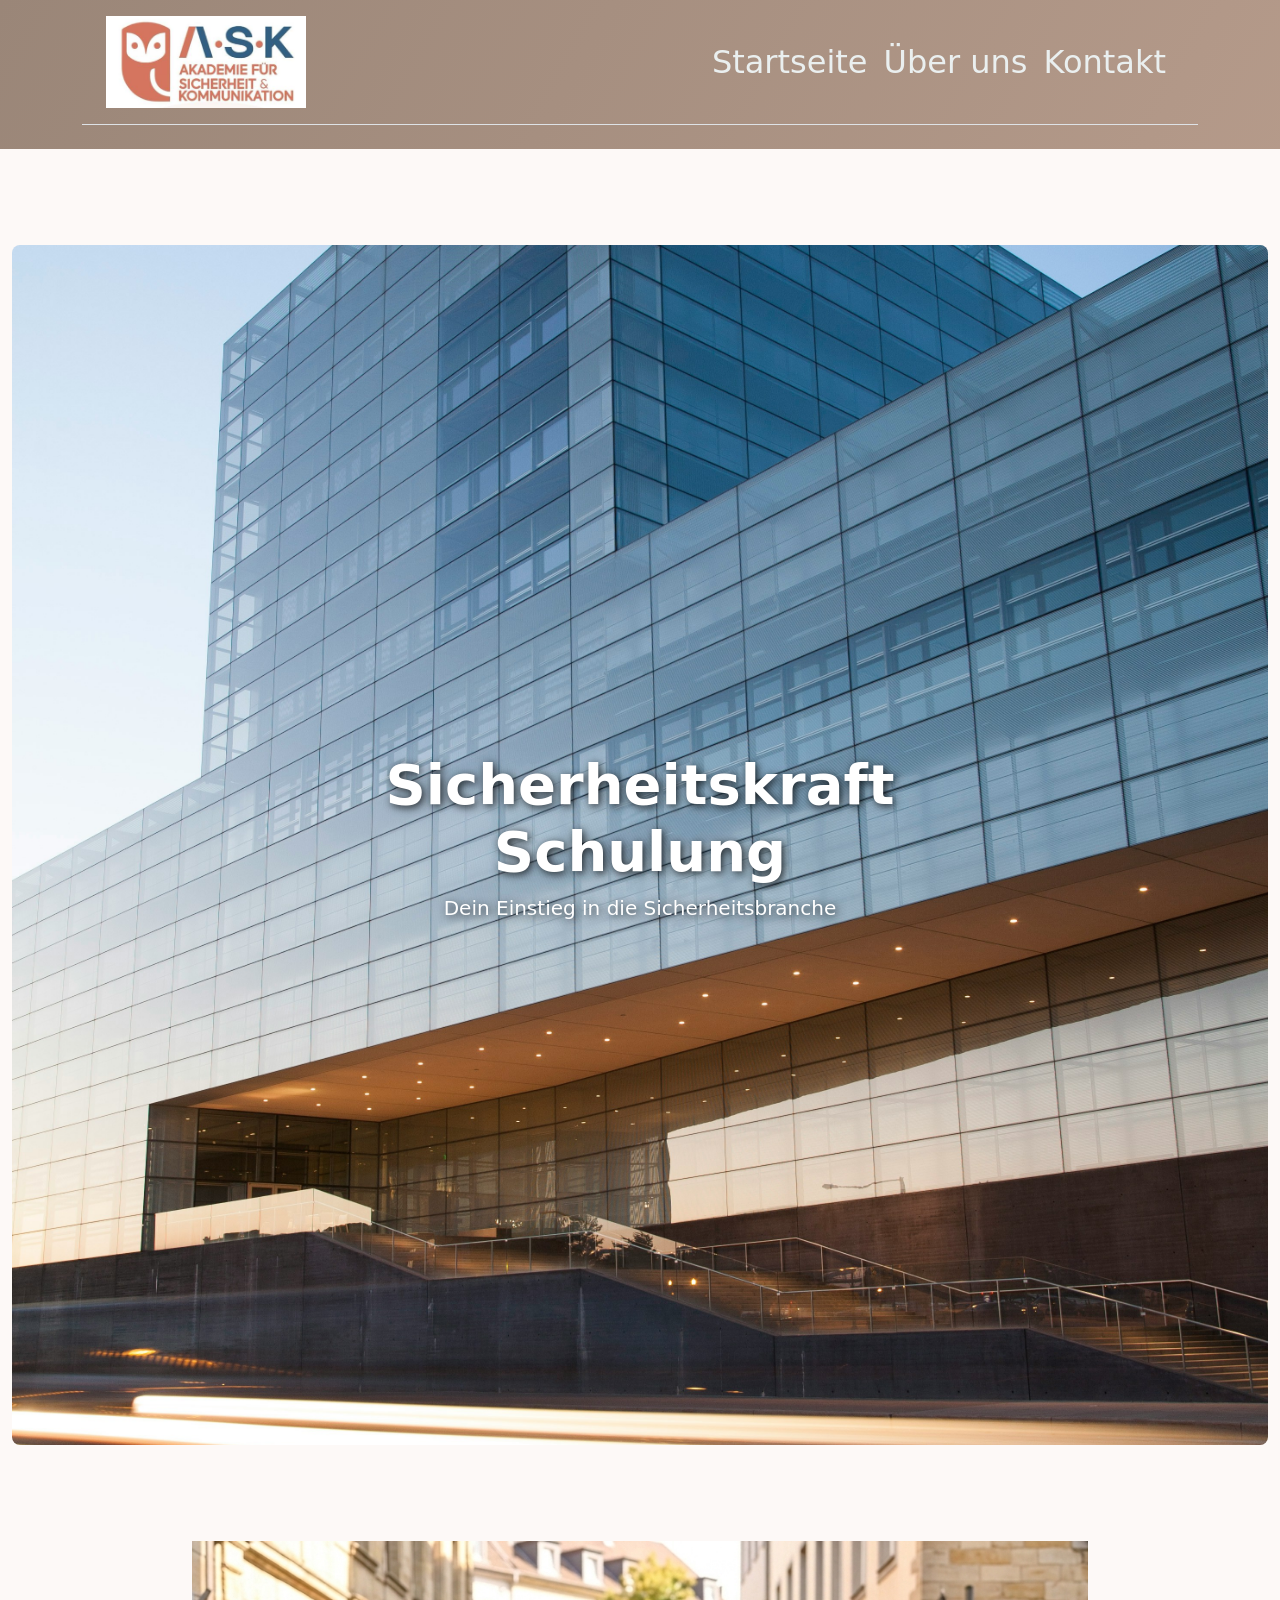
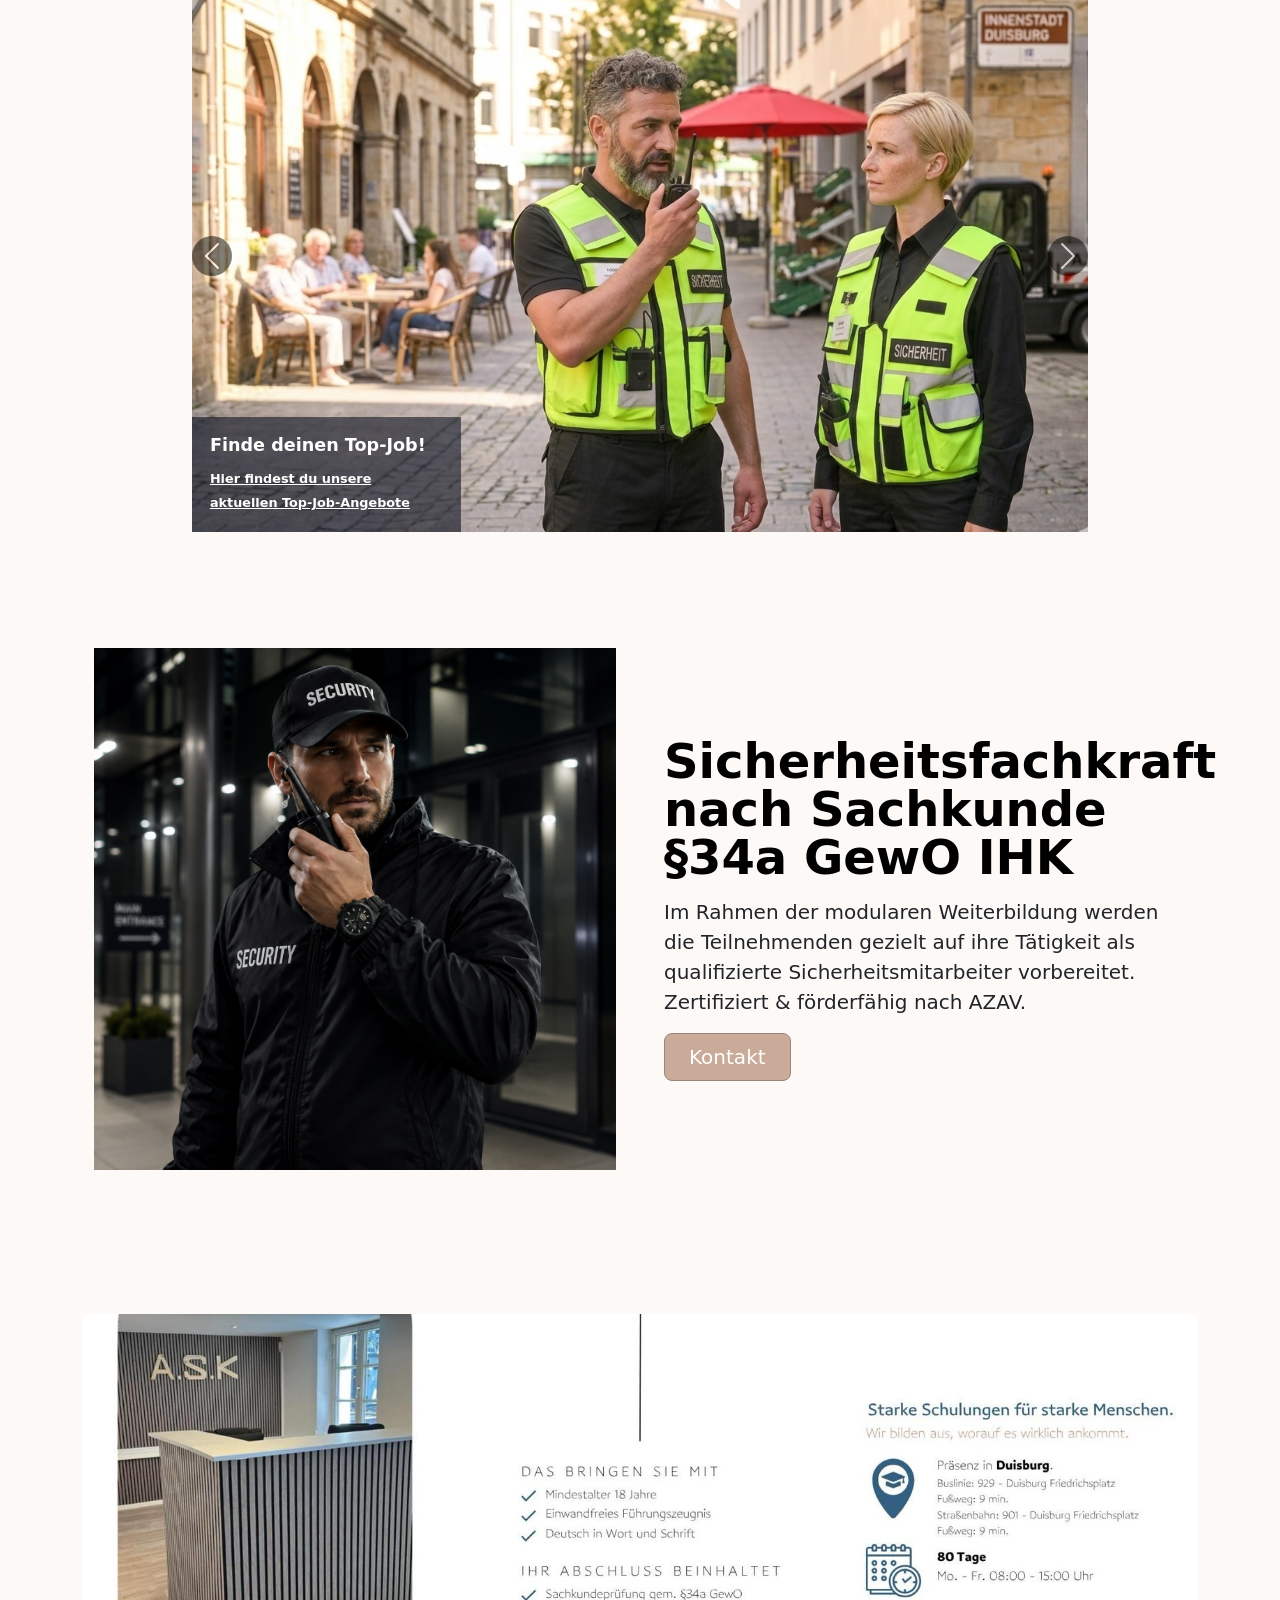
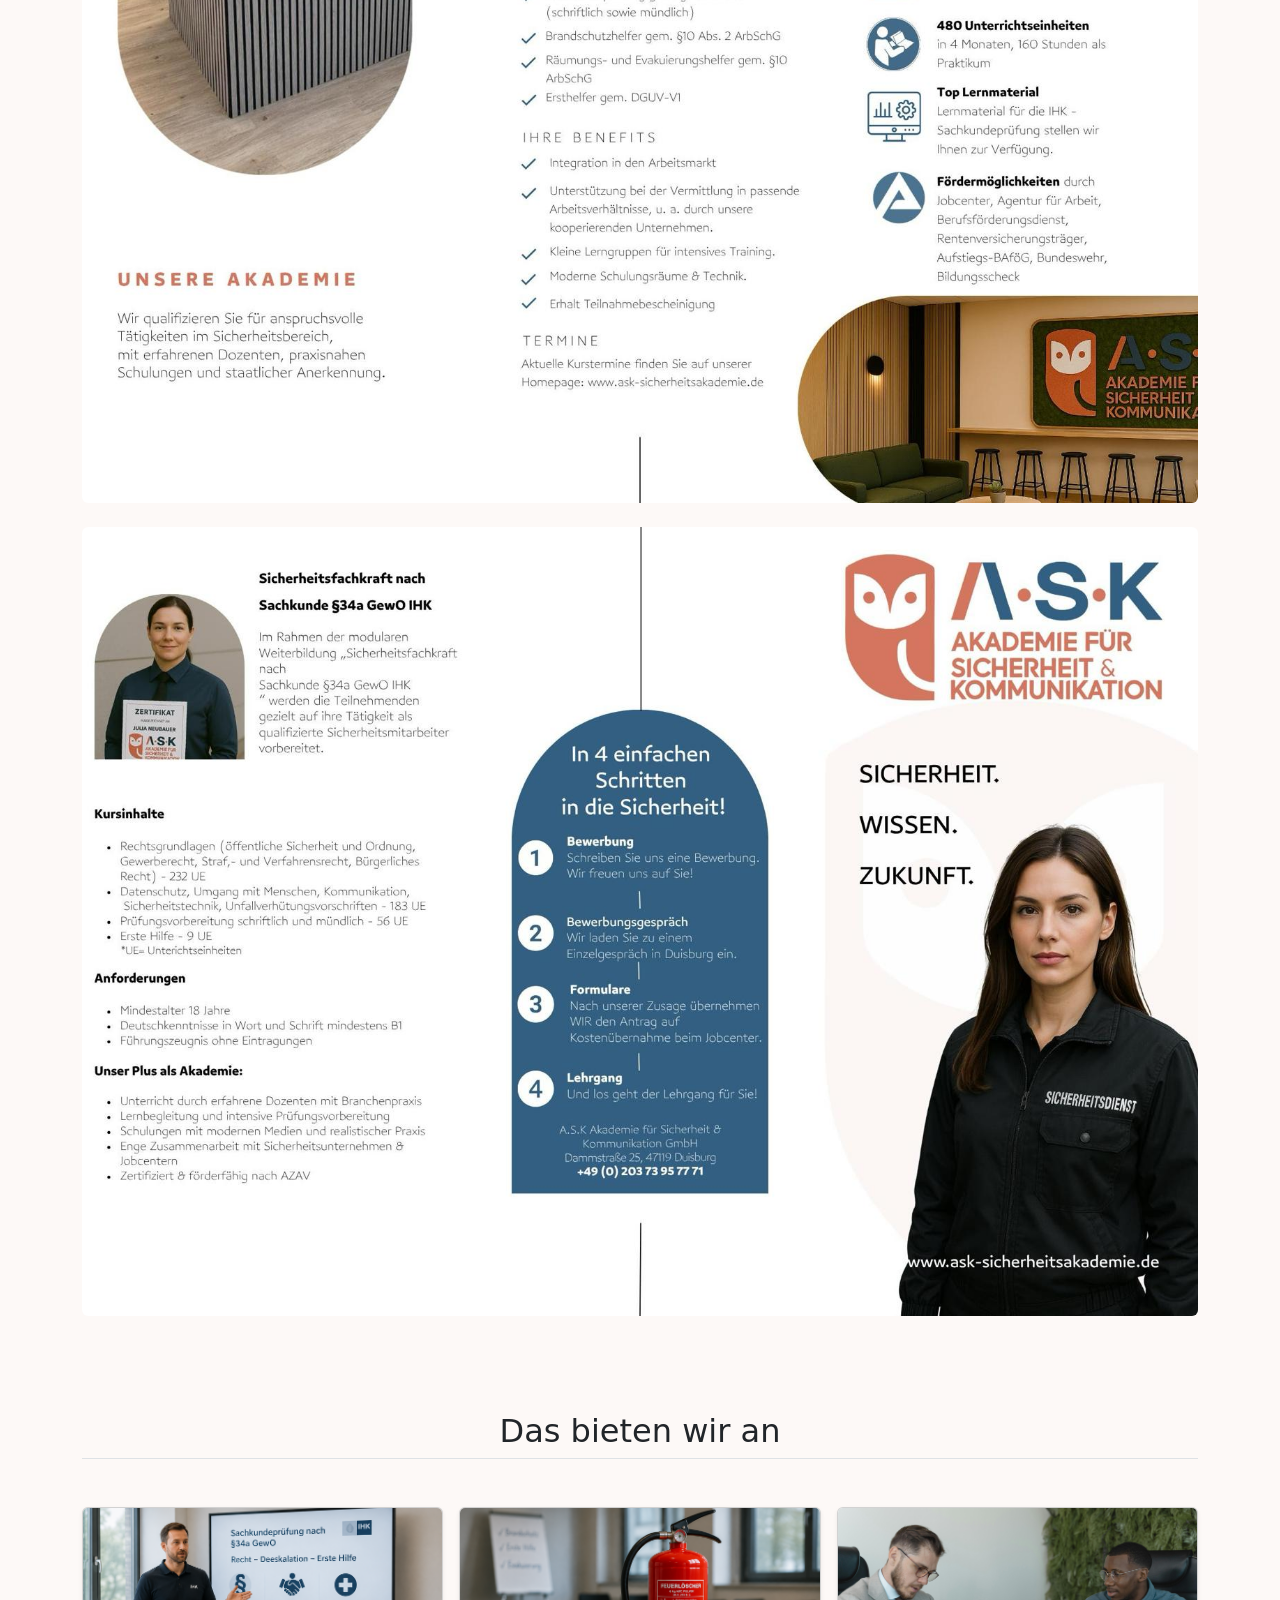
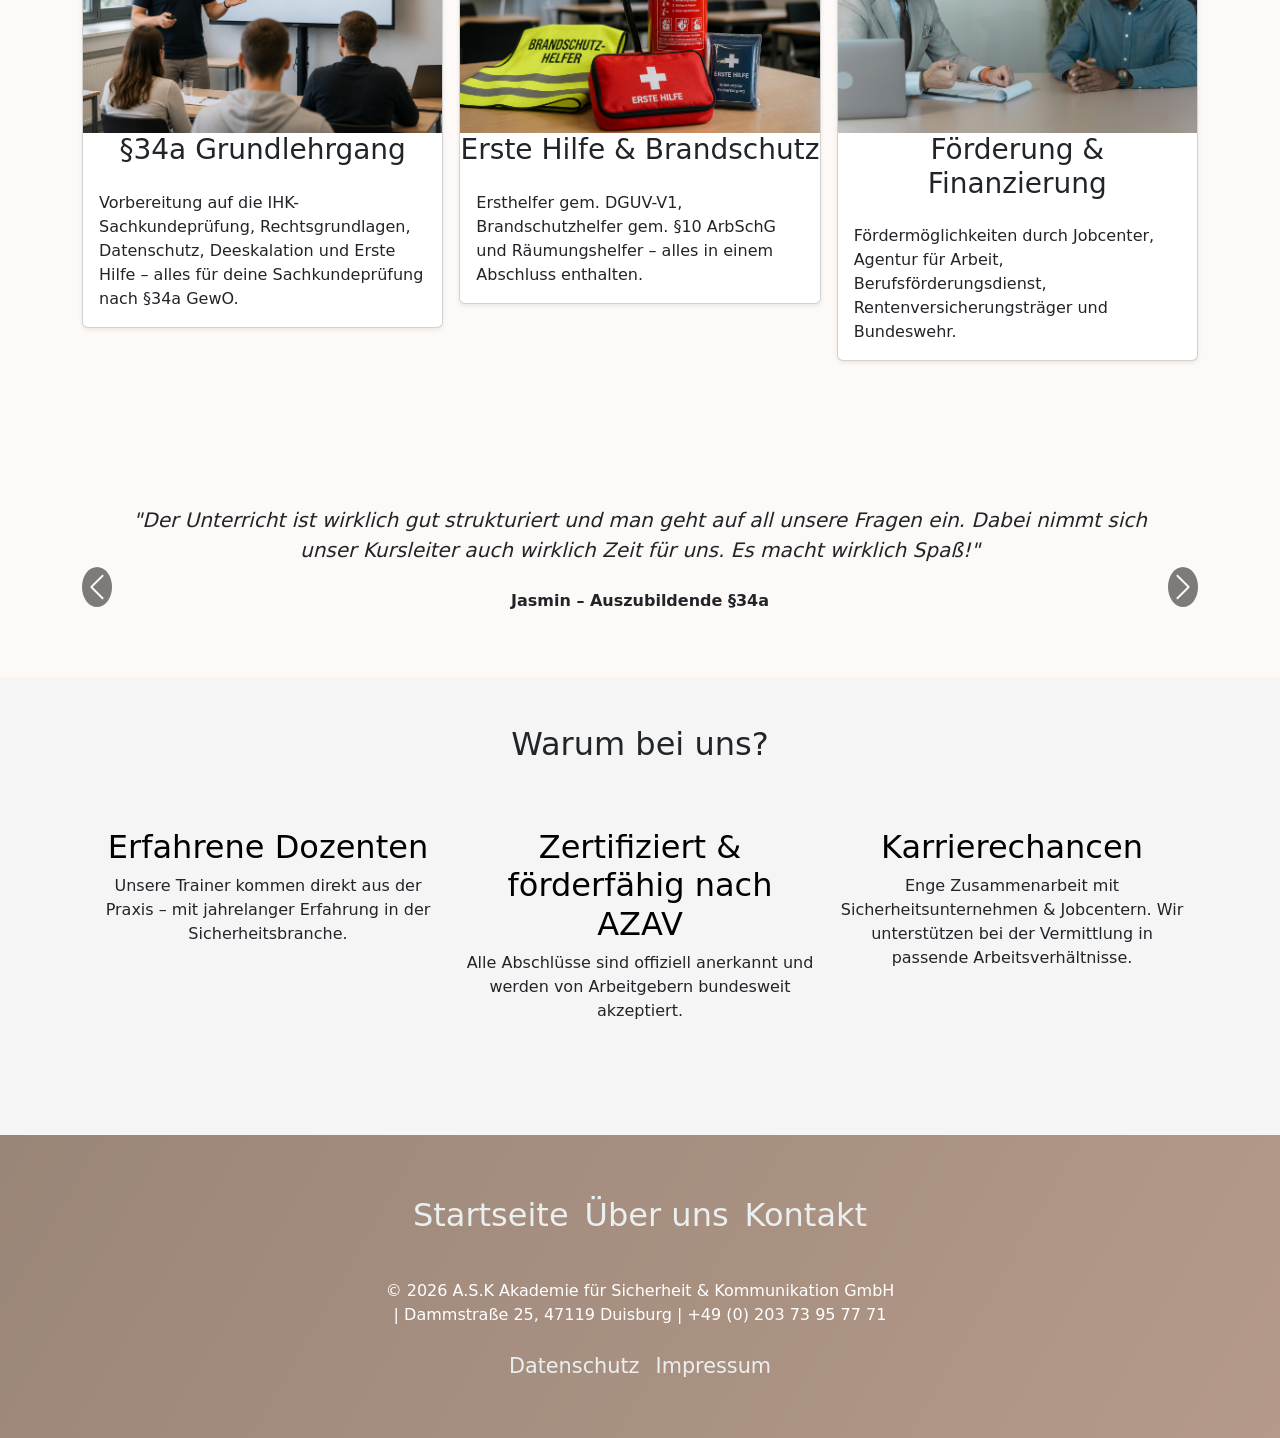
==== index.html @ bb4ccfef "Refactor HTML structure and improve accessibility across multiple pages - Updated header sections to" ====
<!doctype html>
<html lang="de">
  <head>
    <meta charset="UTF-8" />
    <meta name="viewport" content="width=device-width, initial-scale=1.0" />
    <title>Sicherheitskraft Schulung | Startseite</title>

    <!-- Bootstrap CSS -->
    <link
      href="https://cdn.jsdelivr.net/npm/bootstrap@5.3.8/dist/css/bootstrap.min.css"
      rel="stylesheet"
      integrity="sha384-sRIl4kxILFvY47J16cr9ZwB07vP4J8+LH7qKQnuqkuIAvNWLzeN8tE5YBujZqJLB"
      crossorigin="anonymous"
    />

    <!-- Eigenes Stylesheet -->
    <link rel="stylesheet" href="./css/style.css" />
  </head>

  <body class="d-flex flex-column min-vh-100">
    <!-- ============================================================
         HEADER – Navigation
         ============================================================ -->
    <section class="gradient-background">
      <div class="container">
        <header
          class="navbar d-flex align-items-center justify-content-between py-3 px-4 mb-4 border-bottom"
        >
          <!-- Logo -->
          <a
            href="./index.html"
            class="d-inline-flex link-body-emphasis text-decoration-none"
          >
            <img class="logo" src="./assets/images/logo.png" alt="Logo" />
          </a>

          <!-- Hamburger-Menü (mobil) -->
          <button
            class="navbar-toggler d-md-none"
            type="button"
            data-bs-toggle="collapse"
            data-bs-target="#navMenu"
          >
            <span class="navbar-toggler-icon"></span>
          </button>

          <!-- Desktop-Navigation -->
          <ul class="nav d-none d-md-flex" id="navDesktop">
            <li class="nav-item">
              <a href="index.html" class="nav-link px-2">Startseite</a>
            </li>
            <li class="nav-item">
              <a href="./uber-uns.html" class="nav-link px-2">Über uns</a>
            </li>
            <li class="nav-item">
              <a href="./kontakt.html" class="nav-link px-2">Kontakt</a>
            </li>
          </ul>

          <!-- Mobile Navigation (aufklappbar) -->
          <div class="collapse w-100 d-md-none" id="navMenu">
            <ul class="nav flex-column mt-2 text-end">
              <li class="nav-item">
                <a href="index.html" class="nav-link px-2">Startseite</a>
              </li>
              <li class="nav-item">
                <a href="./uber-uns.html" class="nav-link px-2">Über uns</a>
              </li>
              <li class="nav-item">
                <a href="./kontakt.html" class="nav-link px-2">Kontakt</a>
              </li>
            </ul>
          </div>
        </header>
      </div>
    </section>

    <!-- ============================================================
         MAIN – Hauptinhalt
         ============================================================ -->
    <main class="flex-grow-1">
      <!-- Hero-Bild mit Titeltext -->
      <section class="my-5 py-5 first-section">
        <div class="container-fluid">
          <div class="position-relative text-center rounded-3 overflow-hidden">
            <!-- Hintergrundbild -->
            <img
              class="start-img w-100"
              src="./assets/images/tiomothy-swope-zwe--GYIZtc-unsplash.jpg"
              alt=""
            />

            <!-- Überlagerter Text -->
            <div
              class="position-absolute top-50 start-50 translate-middle text-white"
            >
              <h1 class="fw-bold display-4">Sicherheitskraft Schulung</h1>
              <p class="fs-5">Dein Einstieg in die Sicherheitsbranche</p>
            </div>
          </div>
        </div>
      </section>

      <!-- Haupt-Carousel (Angebote) -->
      <section>
        <div
          id="mainCarousel"
          class="carousel slide"
          data-bs-ride="carousel"
          data-bs-interval="9000"
        >
          <div class="carousel-inner">
            <!-- Slide 1 – Top-Job -->
            <div class="carousel-item active">
              <img
                src="./assets/images/Gemini_Generated_Image_162vta162vta162v.png"
                class="d-block w-100"
                alt="Sicherheitskraft"
              />
              <div class="carousel-text-box">
                <h5>Finde deinen Top-Job!</h5>
                <a href="./kontakt.html"
                  >Hier findest du unsere aktuellen Top-Job-Angebote</a
                >
              </div>
            </div>

            <!-- Slide 2 – Kurse -->
            <div class="carousel-item">
              <img
                src="./assets/images/Gemini_Generated_Image_ewdk2lewdk2lewdk.png"
                class="d-block w-100"
                alt="Schulung"
              />
              <div class="carousel-text-box">
                <h5>Erreiche das nächste Level!</h5>
                <a href="./kontakt.html"
                  >Hier findest du unsere aktuellen Kurse &amp;
                  Weiterbildungen</a
                >
              </div>
            </div>

            <!-- Slide 3 – Coaching -->
            <div class="carousel-item">
              <img
                src="./assets/images/pexels-silverkblack-36733333.jpg"
                class="d-block w-100"
                alt="Coaching"
              />
              <div class="carousel-text-box">
                <h5>Verbessere deine Karrierechancen!</h5>
                <a href="./kontakt.html"
                  >Hier findest du unsere aktuellen Coaching-Angebote</a
                >
              </div>
            </div>
          </div>

          <!-- Carousel-Steuerung -->
          <button
            class="carousel-control-prev"
            type="button"
            data-bs-target="#mainCarousel"
            data-bs-slide="prev"
          >
            <span class="carousel-control-prev-icon" aria-hidden="true"></span>
            <span class="visually-hidden">Previous</span>
          </button>
          <button
            class="carousel-control-next"
            type="button"
            data-bs-target="#mainCarousel"
            data-bs-slide="next"
          >
            <span class="carousel-control-next-icon" aria-hidden="true"></span>
            <span class="visually-hidden">Next</span>
          </button>
        </div>
      </section>

      <!-- Intro-Sektion – §34a Sachkunde -->
      <section>
        <div class="container col-xxl-8 px-4 py-5">
          <div class="row flex-lg-row align-items-center g-5 py-5">
            <!-- Bild -->
            <div class="col-10 col-sm-8 col-lg-6">
              <img
                src="./assets/images/ChatGPT Image 9. Mai 2026, 15_43_00.png"
                class="d-block mx-lg-auto img-fluid"
                alt=""
                width="700"
                height="600"
              />
            </div>

            <!-- Text & CTA -->
            <div class="col-lg-6">
              <h1 class="display-5 fw-bold text-body-emphasis lh-1 mb-3">
                Sicherheitsfachkraft nach Sachkunde §34a GewO IHK
              </h1>
              <p class="lead">
                Im Rahmen der modularen Weiterbildung werden die Teilnehmenden
                gezielt auf ihre Tätigkeit als qualifizierte
                Sicherheitsmitarbeiter vorbereitet. Zertifiziert & förderfähig
                nach AZAV.
              </p>
              <div class="d-grid gap-2 d-md-flex justify-content-md-start">
                <a
                  href="./kontakt.html"
                  class="btn btn-primary btn-lg px-4 me-md-2"
                  >Kontakt</a
                >
              </div>
            </div>
          </div>
        </div>
      </section>

      <!-- Bilder-Sektion (klickbar, öffnen als Modal) -->
      <section class="my-5">
        <div class="container">
          <!-- Bild 1 -->
          <img
            src="./assets/images/bild1.JPG"
            class="img-fluid w-100 mb-4 rounded"
            alt="Bild 1"
            data-bs-toggle="modal"
            data-bs-target="#modal1"
            style="cursor: pointer"
          />

          <!-- Bild 2 -->
          <img
            src="./assets/images/bild2.jpg"
            class="img-fluid w-80 rounded"
            alt="Bild 2"
            data-bs-toggle="modal"
            data-bs-target="#modal2"
            style="cursor: pointer"
          />
        </div>
      </section>

      <!-- Modal – Bild 1 (Vollbild) -->
      <div class="modal fade" id="modal1" tabindex="-1">
        <div class="modal-dialog modal-fullscreen">
          <div class="modal-content bg-black">
            <div
              class="modal-body d-flex align-items-center justify-content-center"
              data-bs-dismiss="modal"
              style="cursor: pointer"
            >
              <img
                src="./assets/images/bild1.JPG"
                class="img-fluid"
                style="max-height: 100vh"
                alt="Bild 1"
              />
            </div>
          </div>
        </div>
      </div>

      <!-- Modal – Bild 2 (Vollbild) -->
      <div class="modal fade" id="modal2" tabindex="-1">
        <div class="modal-dialog modal-fullscreen">
          <div class="modal-content bg-black">
            <div
              class="modal-body d-flex align-items-center justify-content-center"
              data-bs-dismiss="modal"
              style="cursor: pointer"
            >
              <img
                src="./assets/images/bild2.jpg"
                class="img-fluid"
                style="max-height: 100vh"
                alt="Bild 2"
              />
            </div>
          </div>
        </div>
      </div>

      <!-- Leistungen (Kurs-Karten) -->
      <section id="leistungen">
        <div class="container my-5 py-5">
          <h2 class="text-center mb-5 pb-2 border-bottom">Das bieten wir an</h2>
          <div class="row row-cols-1 row-cols-sm-2 row-cols-md-3 g-3">
            <!-- Karte 1 – §34a Grundlehrgang -->
            <div class="col">
              <div class="card shadow-sm">
                <img
                  src="./assets/images/ChatGPT Image 7. Mai 2026, 17_08_21.png"
                  class="card-img-top"
                  alt=""
                />
                <h3 class="card-title text-center">§34a Grundlehrgang</h3>
                <div class="card-body">
                  <p class="card-text">
                    Vorbereitung auf die IHK-Sachkundeprüfung, Rechtsgrundlagen,
                    Datenschutz, Deeskalation und Erste Hilfe – alles für deine
                    Sachkundeprüfung nach §34a GewO.
                  </p>
                </div>
              </div>
            </div>

            <!-- Karte 2 – Erste Hilfe & Brandschutz -->
            <div class="col">
              <div class="card shadow-sm">
                <img
                  src="./assets/images/ChatGPT Image 7. Mai 2026, 17_10_03.png"
                  class="card-img-top"
                  alt=""
                />
                <h3 class="card-title text-center">
                  Erste Hilfe & Brandschutz
                </h3>
                <div class="card-body">
                  <p class="card-text">
                    Ersthelfer gem. DGUV-V1, Brandschutzhelfer gem. §10 ArbSchG
                    und Räumungshelfer – alles in einem Abschluss enthalten.
                  </p>
                </div>
              </div>
            </div>

            <!-- Karte 3 – Förderung -->
            <div class="col">
              <div class="card shadow-sm">
                <img
                  src="./assets/images/pexels-tima-miroshnichenko-5439436.jpg"
                  class="card-img-top"
                  alt=""
                />
                <h3 class="card-title text-center">Förderung & Finanzierung</h3>
                <div class="card-body">
                  <p class="card-text">
                    Fördermöglichkeiten durch Jobcenter, Agentur für Arbeit,
                    Berufsförderungsdienst, Rentenversicherungsträger und
                    Bundeswehr.
                  </p>
                </div>
              </div>
            </div>
          </div>
        </div>
      </section>

      <!-- Bewertungen (Testimonial-Carousel) -->
      <section class="py-5">
        <div class="container">
          <div
            id="testimonialCarousel"
            class="carousel slide"
            data-bs-ride="carousel"
            data-bs-interval="6000"
          >
            <div class="carousel-inner text-center px-5">
              <!-- Bewertung 1 -->
              <div class="carousel-item active">
                <p class="fs-5 fst-italic mb-4">
                  "Der Unterricht ist wirklich gut strukturiert und man geht auf
                  all unsere Fragen ein. Dabei nimmt sich unser Kursleiter auch
                  wirklich Zeit für uns. Es macht wirklich Spaß!"
                </p>
                <p class="fw-bold">Jasmin – Auszubildende §34a</p>
              </div>

              <!-- Bewertung 2 -->
              <div class="carousel-item">
                <p class="fs-5 fst-italic mb-4">
                  "Dank der Förderung durch das Jobcenter konnte ich kostenlos
                  teilnehmen. Die Prüfungsvorbereitung war sehr gut – ich habe
                  auf Anhieb bestanden!"
                </p>
                <p class="fw-bold">Ahmed – Absolvent §34a</p>
              </div>

              <!-- Bewertung 3 -->
              <div class="carousel-item">
                <p class="fs-5 fst-italic mb-4">
                  "Sehr professionelle Akademie mit erfahrenen Dozenten. Ich
                  kann die A.S.K jedem empfehlen der in die Sicherheitsbranche
                  einsteigen möchte."
                </p>
                <p class="fw-bold">Maria – Absolventin §34a</p>
              </div>
            </div>

            <!-- Carousel-Steuerung -->
            <button
              class="carousel-control-prev"
              type="button"
              data-bs-target="#testimonialCarousel"
              data-bs-slide="prev"
            >
              <span
                class="carousel-control-prev-icon"
                aria-hidden="true"
              ></span>
              <span class="visually-hidden">Previous</span>
            </button>
            <button
              class="carousel-control-next"
              type="button"
              data-bs-target="#testimonialCarousel"
              data-bs-slide="next"
            >
              <span
                class="carousel-control-next-icon"
                aria-hidden="true"
              ></span>
              <span class="visually-hidden">Next</span>
            </button>
          </div>
        </div>
      </section>

      <!-- Vorteile / Warum bei uns? -->
      <section class="qualifikation" id="qualifikationen">
        <div class="container px-4 py-5 text-center">
          <h2 class="pb-2">Warum bei uns?</h2>
          <div class="row g-4 py-5 row-cols-1 row-cols-lg-3">
            <!-- Vorteil 1 -->
            <div class="col d-flex align-items-start">
              <div>
                <h3 class="fs-2 text-body-emphasis">Erfahrene Dozenten</h3>
                <p>
                  Unsere Trainer kommen direkt aus der Praxis – mit jahrelanger
                  Erfahrung in der Sicherheitsbranche.
                </p>
              </div>
            </div>

            <!-- Vorteil 2 -->
            <div class="col d-flex align-items-start">
              <div>
                <h3 class="fs-2 text-body-emphasis">
                  Zertifiziert & förderfähig nach AZAV
                </h3>
                <p>
                  Alle Abschlüsse sind offiziell anerkannt und werden von
                  Arbeitgebern bundesweit akzeptiert.
                </p>
              </div>
            </div>

            <!-- Vorteil 3 -->
            <div class="col d-flex align-items-start">
              <div>
                <h3 class="fs-2 text-body-emphasis">Karrierechancen</h3>
                <p>
                  Enge Zusammenarbeit mit Sicherheitsunternehmen & Jobcentern.
                  Wir unterstützen bei der Vermittlung in passende
                  Arbeitsverhältnisse.
                </p>
              </div>
            </div>
          </div>
        </div>
      </section>
    </main>

    <!-- ============================================================
         FOOTER
         ============================================================ -->
    <footer class="gradient-background px-4 py-5">
      <div class="container">
        <!-- Footer-Navigation -->
        <ul class="nav justify-content-center pb-3 mb-3">
          <li class="nav-item">
            <a href="index.html" class="nav-link px-2">Startseite</a>
          </li>
          <li class="nav-item">
            <a href="uber-uns.html" class="nav-link px-2">Über uns</a>
          </li>
          <li class="nav-item">
            <a href="kontakt.html" class="nav-link px-2">Kontakt</a>
          </li>
        </ul>

        <!-- Adresse & Kontakt -->
        <p class="text-center text-white">
          © 2026 A.S.K Akademie für Sicherheit & Kommunikation GmbH <br />|
          Dammstraße 25, 47119 Duisburg | +49 (0) 203 73 95 77 71 <br />
        </p>

        <!-- Rechtliches -->
        <ul class="nav justify-content-center mt-2 footer-legal">
          <li class="nav-item">
            <a href="./datenschutz.html" class="nav-link px-2">Datenschutz</a>
          </li>
          <li class="nav-item">
            <a href="./impressum.html" class="nav-link px-2">Impressum</a>
          </li>
        </ul>
      </div>
    </footer>

    <!-- Bootstrap JS -->
    <script
      src="https://cdn.jsdelivr.net/npm/bootstrap@5.3.8/dist/js/bootstrap.bundle.min.js"
      integrity="sha384-FKyoEForCGlyvwx9Hj09JcYn3nv7wiPVlz7YYwJrWVcXK/BmnVDxM+D2scQbITxI"
      crossorigin="anonymous"
    ></script>
  </body>
</html>
---- css/style.css ----
/* ============================================================
   STYLE.CSS – ASK Sicherheitsdienst
   Hauptstylesheet für alle Seiten
   ============================================================ */

/* ── CSS-Variablen ── */
:root {
  --ask-dark: #6b4c35;
  --ask-dark-mid: #3d2b1f; /* Etwas heller – Zwischenbereiche */
  --ask-accent: #c8963c; /* Gold – Buttons, Akzente, Linien */
  --ask-light: #fdf9f7; /* Cremeweiß – Hintergründe */
  --ask-mid: #caaa98; /* Helles Braun – Hero rechte Seite */
  --ask-text-light: #e8d5c8; /* Helles Beige – Text auf dunklem Hintergrund */
}

/* ============================================================
   GLOBAL – Basis-Styles für alle Seiten
   ============================================================ */

body {
  background-color: #fdf9f7;
}

h3 {
  color: azure;
}

hr {
  width: 60px;
  border: 2px solid #e8d5c8;
}

img {
  height: auto;
  max-width: 100%;
}

.logo {
  width: 100%;
  max-width: 200px;
  height: auto;
}

/* ── Gradient-Hintergrund (z.B. Footer/Banner) ── */
.gradient-background {
  background: linear-gradient(300deg, #caaa98, #9a8678);
  background-size: 180% 180%;
  animation: gradient-animation 18s ease infinite;
}

@keyframes gradient-animation {
  0% {
    background-position: 0% 50%;
  }
  50% {
    background-position: 100% 50%;
  }
  100% {
    background-position: 0% 50%;
  }
}

/* ── Navigation ── */
.nav-link {
  color: #eaefef;
  font-size: 2rem;
}

/* ── Buttons ── */
.btn-primary {
  background-color: #caaa98;
  border-color: #9a8678;
}

.btn-ask {
  background-color: #caaa98;
  color: #3d2b1f;
  font-weight: 700;
  padding: 12px 32px;
  border-radius: 4px;
  text-decoration: none;
  font-size: 0.95rem;
  display: inline-block;
  transition: background-color 0.2s;
}

.btn-ask:hover {
  background-color: #e8d5c8;
  color: #3d2b1f;
}

/* ── Footer ── */
.footer-legal a {
  font-size: 1.3rem;
}

/* ── Login ── */
.login-container {
  min-height: 100vh;
}

.login-card {
  width: 100%;
  max-width: 400px;
}

/* ============================================================
   STARTSEITE (index.html)
   ============================================================ */

.start-img {
  height: auto;
  max-height: 1200px;
  width: 100%;
  object-fit: cover;
}

.position-absolute h1,
.position-absolute p {
  text-shadow: 2px 2px 8px rgba(0, 0, 0, 0.8);
}

.qualifikation {
  background-color: #f5f5f5;
}

.img-leistung {
  width: 100%;
  height: 50vh;
  object-fit: cover;
}

.card-img-top {
  height: 225px;
  object-fit: cover;
}

/* ── Haupt-Carousel ── */
#mainCarousel {
  width: 70%;
  margin: 20px auto;
  position: relative;
}

.carousel-item img {
  width: 100%;
  height: auto;
  max-height: 650px;
  object-fit: contain;
}

.carousel-text-box {
  position: absolute;
  bottom: 0;
  left: 0;
  width: 30%;
  background-color: rgba(15, 20, 35, 0.6);
  color: white;
  padding: clamp(8px, 2%, 24px);
  z-index: 10;
}

.carousel-text-box h5 {
  font-size: clamp(0.7rem, 1.5vw, 1.1rem);
  margin-bottom: 10px;
  font-weight: 700;
}

.carousel-text-box p {
  font-size: clamp(0.6rem, 1vw, 0.9rem);
  margin-bottom: 12px;
  line-height: 1.6;
}

.carousel-text-box a {
  font-size: clamp(0.6rem, 1vw, 0.9rem);
  color: white;
  font-weight: 600;
  text-decoration: underline;
}

.carousel-control-prev,
.carousel-control-next {
  background-color: rgba(0, 0, 0, 1);
  border-radius: 50%;
  width: 40px;
  height: 40px;
  top: 50%;
  z-index: 30;
}

.carousel-control-prev-icon,
.carousel-control-next-icon {
  filter: invert(0);
}

/* ── Testimonial-Carousel ── */
#testimonialCarousel .carousel-control-prev,
#testimonialCarousel .carousel-control-next {
  width: 30px;
  filter: invert(0);
}

/* ── Responsive Startseite (max 768px) ── */
@media (max-width: 768px) {
  #mainCarousel {
    width: 100%;
    margin: 0;
  }

  .carousel-item img {
    width: 100%;
    height: 250px;
    object-fit: cover;
    display: block;
  }

  .carousel-text-box {
    position: relative;
    width: 100%;
    padding: 10px 12px;
    background-color: rgba(0, 0, 0, 0.2);
    color: white;
  }

  .carousel-text-box h5 {
    font-size: 0.85rem;
    margin-bottom: 4px;
  }

  .carousel-text-box a {
    font-size: 0.75rem;
  }
}

/* ============================================================
   ÜBER UNS (uber-uns.html)
   ============================================================ */

/* ── Hero ── */
.hero {
  background-color: var(--ask-dark);
  color: white;
  padding: 80px 0 60px;
  position: relative;
  overflow: hidden;
}

.hero-img {
  width: 100%;
  height: auto;
  object-fit: contain;
  border-radius: 8px;
}

.hero-label {
  font-size: 0.75rem;
  letter-spacing: 4px;
  text-transform: uppercase;
  color: var(--ask-accent);
  margin-bottom: 16px;
}

.hero h1 {
  font-size: clamp(1.8rem, 4vw, 3rem);
  font-weight: 700;
  line-height: 1.2;
  margin-bottom: 20px;
}

.hero p {
  font-size: 1.2rem;
  color: #aab0c0;
  max-width: 520px;
  line-height: 1.8;
}

/* ── Abschnitts-Elemente ── */
.section-label {
  font-size: 2rem;
  letter-spacing: 3px;
  text-transform: uppercase;
  color: var(--ask-accent);
  margin-bottom: 12px;
}

.accent-line {
  width: 50px;
  height: 3px;
  background-color: var(--ask-accent);
  margin-bottom: 24px;
}

/* ── Wir-Sektion ── */
.section-wir {
  padding: 80px 0;
}

.section-wir h2 {
  font-size: clamp(1.5rem, 3vw, 2.2rem);
  font-weight: 700;
  margin-bottom: 20px;
}

.section-wir p {
  color: #555;
  line-height: 1.9;
  font-size: 1rem;
}

.versprechen-box {
  background: var(--ask-light);
  border-radius: 8px;
  padding: 32px;
}

.versprechen-box li {
  padding: 10px 0;
  border-bottom: 1px solid #e0ddd8;
  font-size: 0.95rem;
  color: #333;
  list-style: none;
}

.versprechen-box li:last-child {
  border-bottom: none;
}

/* ── Zahlen-Sektion ── */
.section-zahlen {
  background-color: var(--ask-dark);
  color: white;
  padding: 70px 0;
}

.zahl-box {
  text-align: center;
  padding: 20px;
  border-right: 1px solid rgba(255, 255, 255, 0.1);
}

.zahl-box:last-child {
  border-right: none;
}

.zahl-box .zahl {
  font-size: 3rem;
  font-weight: 800;
  color: var(--ask-accent);
  line-height: 1;
  margin-bottom: 8px;
}

.zahl-box p {
  font-size: 0.9rem;
  color: var(--ask-text-light);
  margin: 0;
}

/* ── Stärken-Sektion ── */
.section-staerken {
  background-color: var(--ask-light);
  padding: 80px 0;
}

.staerken-card {
  cursor: default;
  background: #fff;
  border-radius: 8px;
  padding: 32px 24px;
  height: 100%;
  border-top: 3px solid var(--ask-accent);
  transition:
    transform 0.2s ease,
    box-shadow 0.2s ease;
}

.staerken-card:hover {
  transform: translateY(-4px);
  box-shadow: 0 12px 32px rgba(0, 0, 0, 0.08);
}

.staerken-card .icon {
  user-select: none;
  font-size: 2rem;
  margin-bottom: 16px;
}

.staerken-card h5 {
  user-select: none;
  font-size: 1rem;
  font-weight: 700;
  margin-bottom: 10px;
}

.staerken-card p {
  user-select: none;
  font-size: 0.9rem;
  color: #666;
  line-height: 1.7;
  margin: 0;
}

/* ── Schritte-Sektion ── */
.section-schritte {
  padding: 80px 0;
}

.schritt {
  display: flex;
  align-items: flex-start;
  gap: 20px;
  margin-bottom: 32px;
}

.schritt-nr {
  width: 44px;
  height: 44px;
  border-radius: 50%;
  background-color: var(--ask-dark);
  color: white;
  font-weight: 700;
  font-size: 1rem;
  display: flex;
  align-items: center;
  justify-content: center;
  flex-shrink: 0;
}

.schritt h6 {
  font-weight: 700;
  margin-bottom: 4px;
}

.schritt p {
  font-size: 0.9rem;
  color: #666;
  margin: 0;
}

.abschluss-box {
  background: var(--ask-light);
  border-radius: 8px;
  padding: 40px;
}

.abschluss-box li {
  padding: 8px 0;
  border-bottom: 1px solid #e0ddd8;
  font-size: 0.9rem;
  color: #444;
  list-style: none;
}

.abschluss-box li:last-child {
  border-bottom: none;
}

/* ── Förderung-Sektion ── */
.section-foerderung {
  background-color: var(--ask-light);
  padding: 80px 0;
}

.foerder-badge {
  display: inline-block;
  background-color: #fff;
  color: var(--ask-dark);
  font-size: 0.85rem;
  font-weight: 500;
  padding: 8px 16px;
  border-radius: 4px;
  margin: 6px 4px;
}

/* ── Standort-Sektion ── */
.section-standort {
  padding: 60px 0;
  background-color: #f0f0f0;
}

.standort-card {
  background: #fff;
  border-radius: 8px;
  padding: 48px;
  height: 100%;
  border-top: 3px solid var(--ask-accent);
}

.standort-card h5 {
  font-weight: 700;
  margin-bottom: 16px;
  font-size: 2rem;
}

.standort-card p,
.standort-card li {
  font-size: 1.2rem;
  color: #555;
  line-height: 1.8;
}

/* ── CTA-Sektion ── */
.section-cta {
  background-color: var(--ask-dark);
  color: #ffffff;
  padding: 60px 0;
  text-align: center;
}

.section-cta h2 {
  font-size: clamp(1.4rem, 3vw, 2rem);
  font-weight: 700;
  margin-bottom: 16px;
  color: white;
}

.section-cta p {
  font-size: 1rem;
  opacity: 0.85;
  margin-bottom: 28px;
  color: white;
}

/* ── Responsive Über uns (max 768px) ── */
@media (max-width: 768px) {
  .hero::before {
    display: none;
  }

  .zahl-box {
    border-right: none;
    border-bottom: 1px solid rgba(255, 255, 255, 0.1);
    padding: 24px 0;
  }

  .zahl-box:last-child {
    border-bottom: none;
  }
}

/* ============================================================
   KONTAKT (kontakt.html)
   ============================================================ */

/* ── Hero ── */
.kontakt-hero {
  background-color: var(--ask-dark);
  color: white;
  padding: 60px 0;
}

.kontakt-hero h1 {
  font-size: clamp(2rem, 4vw, 3rem);
  font-weight: 700;
  margin-bottom: 12px;
}

.kontakt-hero p {
  color: #e8d5c8;
  font-size: 1rem;
  max-width: 500px;
}

/* ── Kontakt-Sektion ── */
.section-kontakt {
  padding: 80px 0;
  background-color: var(--ask-light);
}

.kontakt-info-box {
  background: white;
  border-radius: 10px;
  padding: 20px 24px;
  margin-bottom: 16px;
  box-shadow: 0 2px 12px rgba(0, 0, 0, 0.07);
  border-left: 4px solid var(--ask-accent);
  transition: box-shadow 0.2s;
}

.kontakt-info-box:hover {
  box-shadow: 0 4px 20px rgba(0, 0, 0, 0.12);
}

.kontakt-info-box h5 {
  font-weight: 700;
  font-size: 1rem;
  margin-bottom: 6px;
}

.kontakt-info-box p,
.kontakt-info-box a {
  font-size: 0.95rem;
  color: #555;
  text-decoration: none;
  line-height: 1.8;
}

.kontakt-info-box a:hover {
  color: var(--ask-accent);
}

.whatsapp-btn {
  display: inline-flex;
  align-items: center;
  gap: 10px;
  background-color: #25d366;
  color: white;
  padding: 12px 24px;
  border-radius: 6px;
  text-decoration: none;
  font-weight: 600;
  font-size: 0.95rem;
  transition: background-color 0.2s;
  margin-top: 8px;
}

.whatsapp-btn:hover {
  background-color: #1da851;
  color: white;
}

/* ── Kontaktformular ── */
.kontakt-formular {
  background: white;
  border-radius: 8px;
  padding: 40px;
  box-shadow: 0 4px 24px rgba(0, 0, 0, 0.06);
}

.kontakt-formular h4 {
  font-weight: 700;
  margin-bottom: 24px;
  color: var(--ask-dark);
}

.form-label {
  font-size: 0.9rem;
  font-weight: 500;
  color: #444;
}

.form-control,
.form-select {
  border: 1px solid #ddd;
  border-radius: 6px;
  padding: 10px 14px;
  font-size: 0.9rem;
}

.form-control:focus,
.form-select:focus {
  border-color: var(--ask-accent);
  box-shadow: 0 0 0 3px rgba(200, 150, 60, 0.15);
}

.btn-kontakt {
  background-color: var(--ask-accent);
  color: white;
  font-weight: 700;
  padding: 12px 32px;
  border-radius: 6px;
  border: none;
  font-size: 0.95rem;
  cursor: pointer;
  transition: background-color 0.2s;
  width: 100%;
}

.btn-kontakt:hover {
  background-color: #a87a2e;
}

/* ============================================================
   IMPRESSUM & DATENSCHUTZ
   ============================================================ */

/* ── Hero ── */
.hero-datenschutz {
  background-color: #f8f9fa;
  padding: 4rem 0 3rem;
  border-bottom: 1px solid #e9ecef;
}

.hero-datenschutz h1 {
  font-size: clamp(1.6rem, 3vw, 2.2rem);
  font-weight: 700;
  color: #1a2340;
}

.hero-datenschutz p {
  color: #555;
  max-width: 620px;
  line-height: 1.8;
}

/* ── Inhalt ── */
.datenschutz-content {
  padding: 3rem 0 4rem;
  background-color: #f8f9fa;
}

.datenschutz-card {
  background: #fff;
  border-radius: 10px;
  box-shadow: 0 2px 12px rgba(0, 0, 0, 0.07);
  padding: 2.5rem;
}

.section-block {
  margin-bottom: 2.5rem;
  padding-bottom: 2.5rem;
  border-bottom: 1px solid #e9ecef;
}

.section-block:last-child {
  margin-bottom: 0;
  padding-bottom: 0;
  border-bottom: none;
}

.section-block h2 {
  font-size: 1.15rem;
  font-weight: 700;
  color: #1a2340;
  margin-bottom: 0.75rem;
  display: flex;
  align-items: center;
  gap: 0.5rem;
}

.section-block p,
.section-block li {
  color: #444;
  line-height: 1.8;
  font-size: 0.97rem;
}

.section-block ul {
  padding-left: 1.4rem;
}

.section-block ul li {
  margin-bottom: 0.3rem;
}

.section-block a {
  color: #c0392b;
}

.info-box {
  background-color: #f1f4fb;
  border-left: 4px solid #c0392b;
  border-radius: 0 6px 6px 0;
  padding: 1rem 1.25rem;
  margin-top: 1rem;
  font-size: 0.95rem;
  color: #333;
  line-height: 1.8;
}

.info-box a {
  color: #c0392b;
  text-decoration: none;
}

.info-box a:hover {
  text-decoration: underline;
}
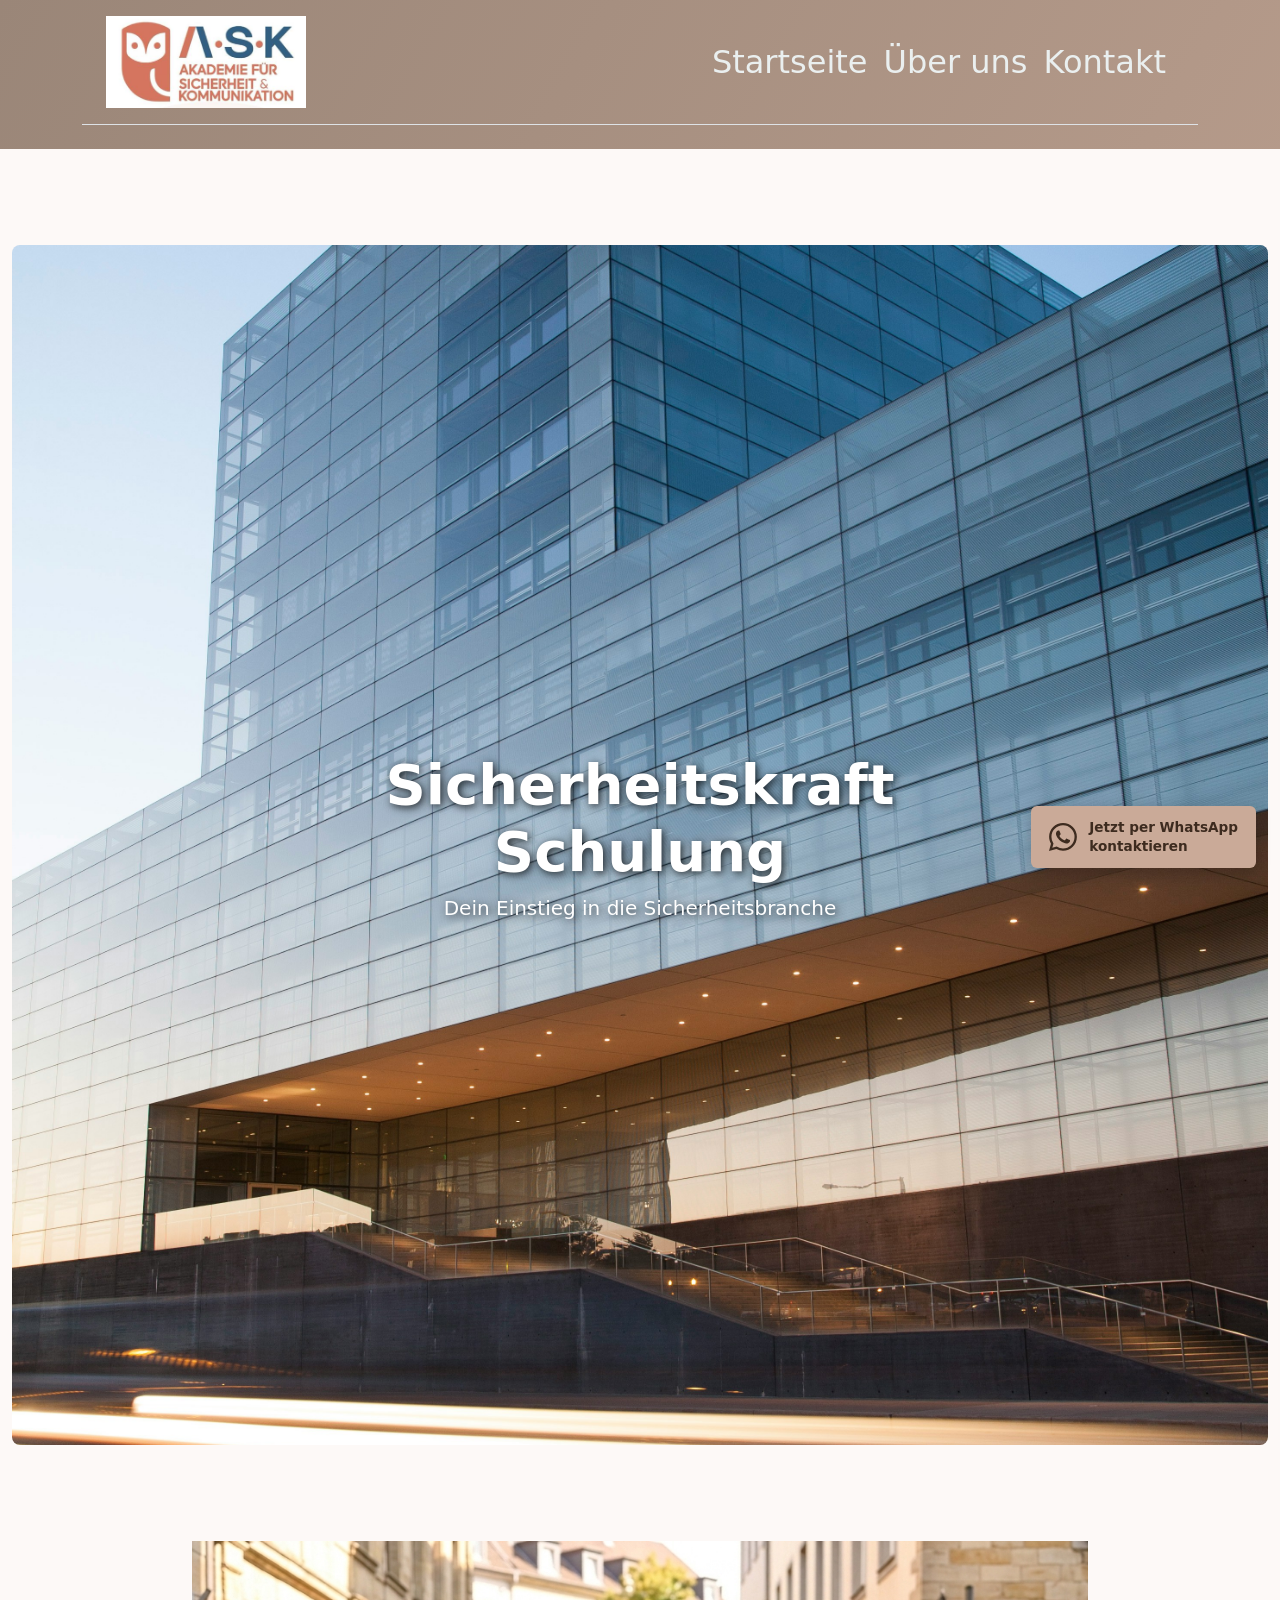
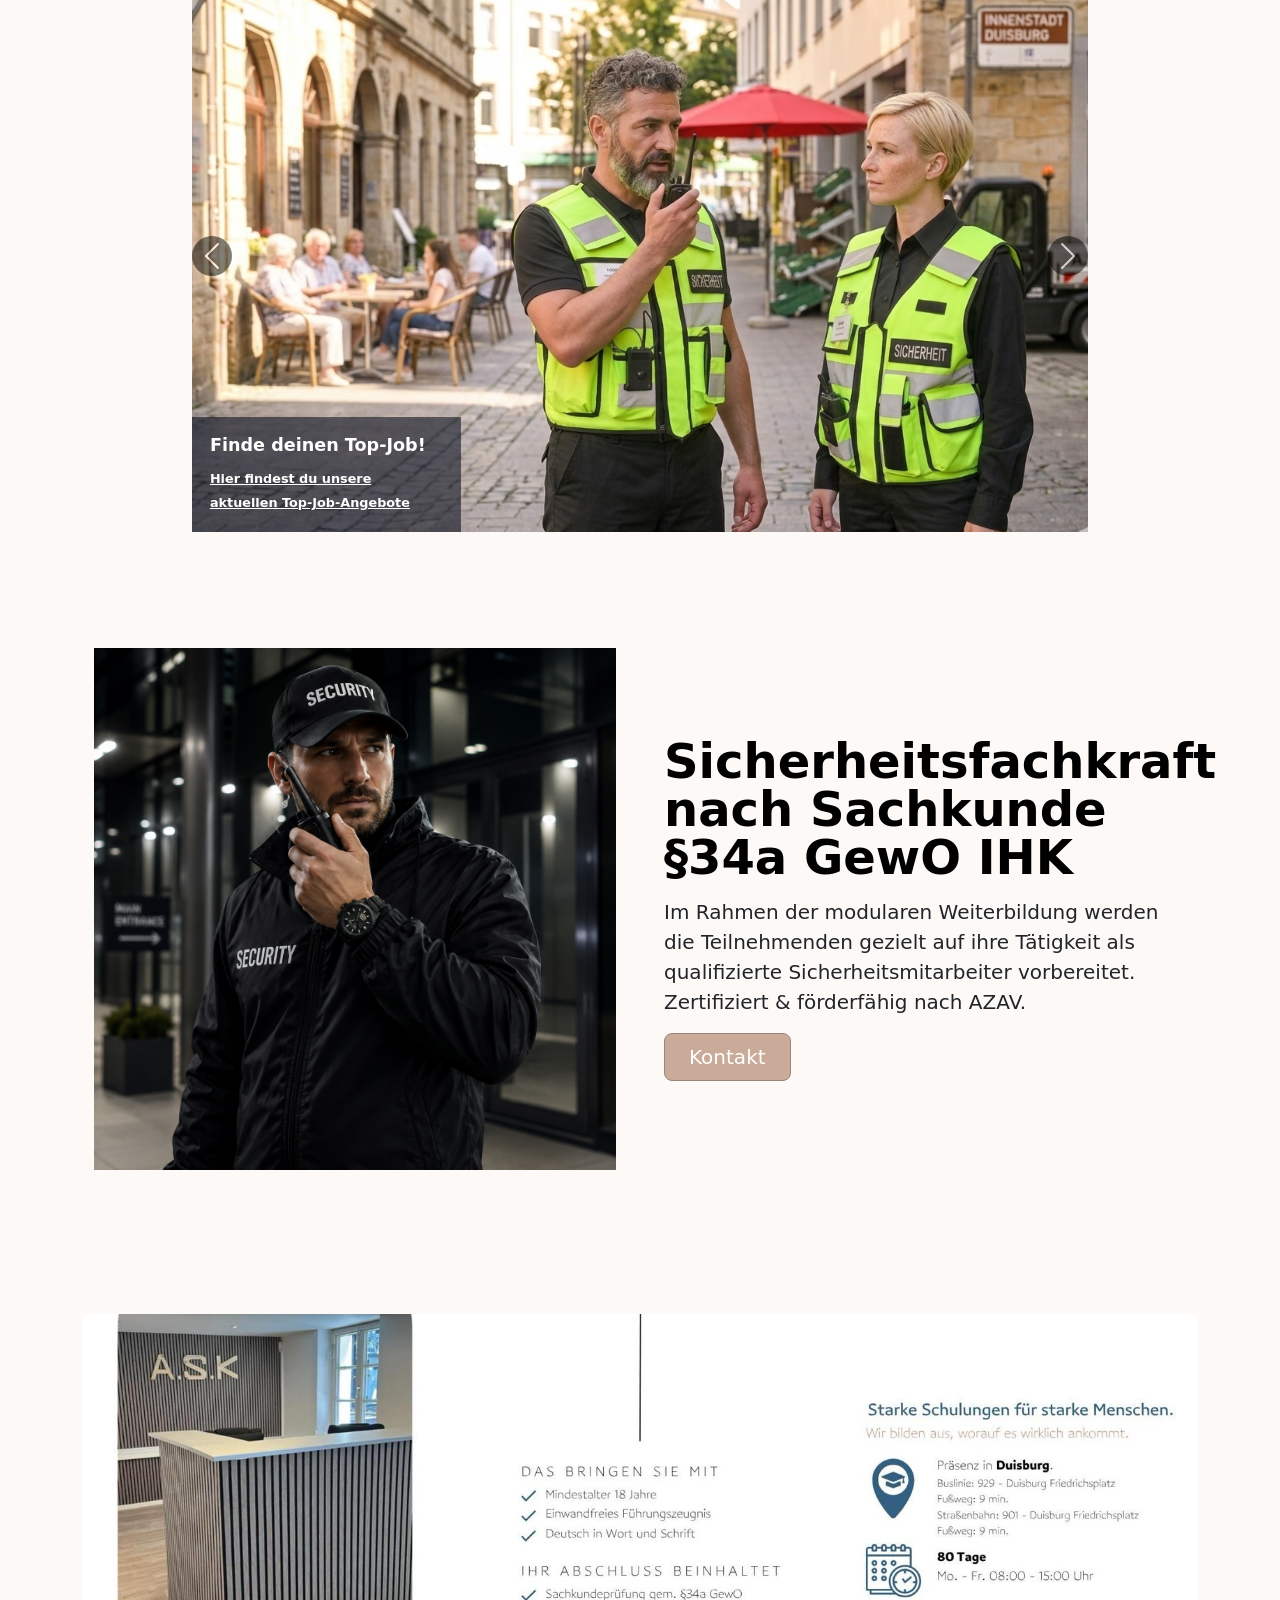
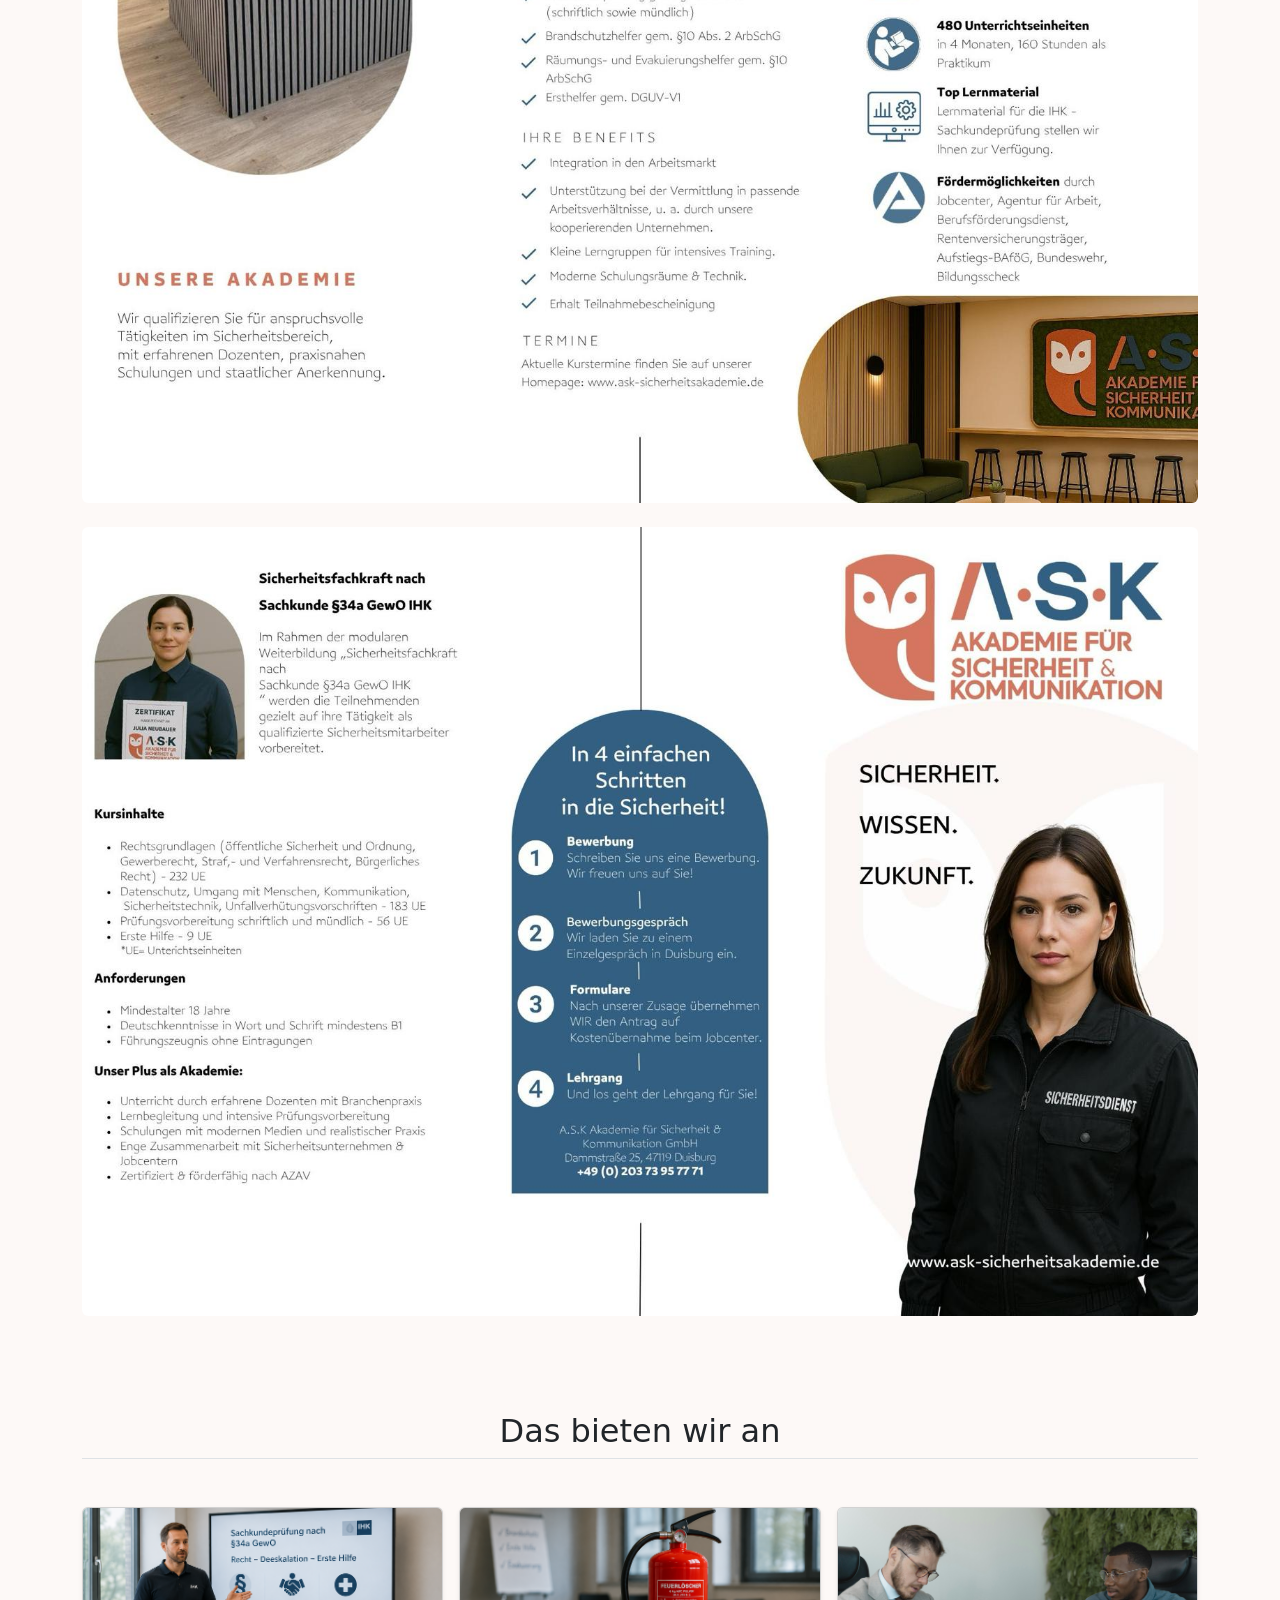
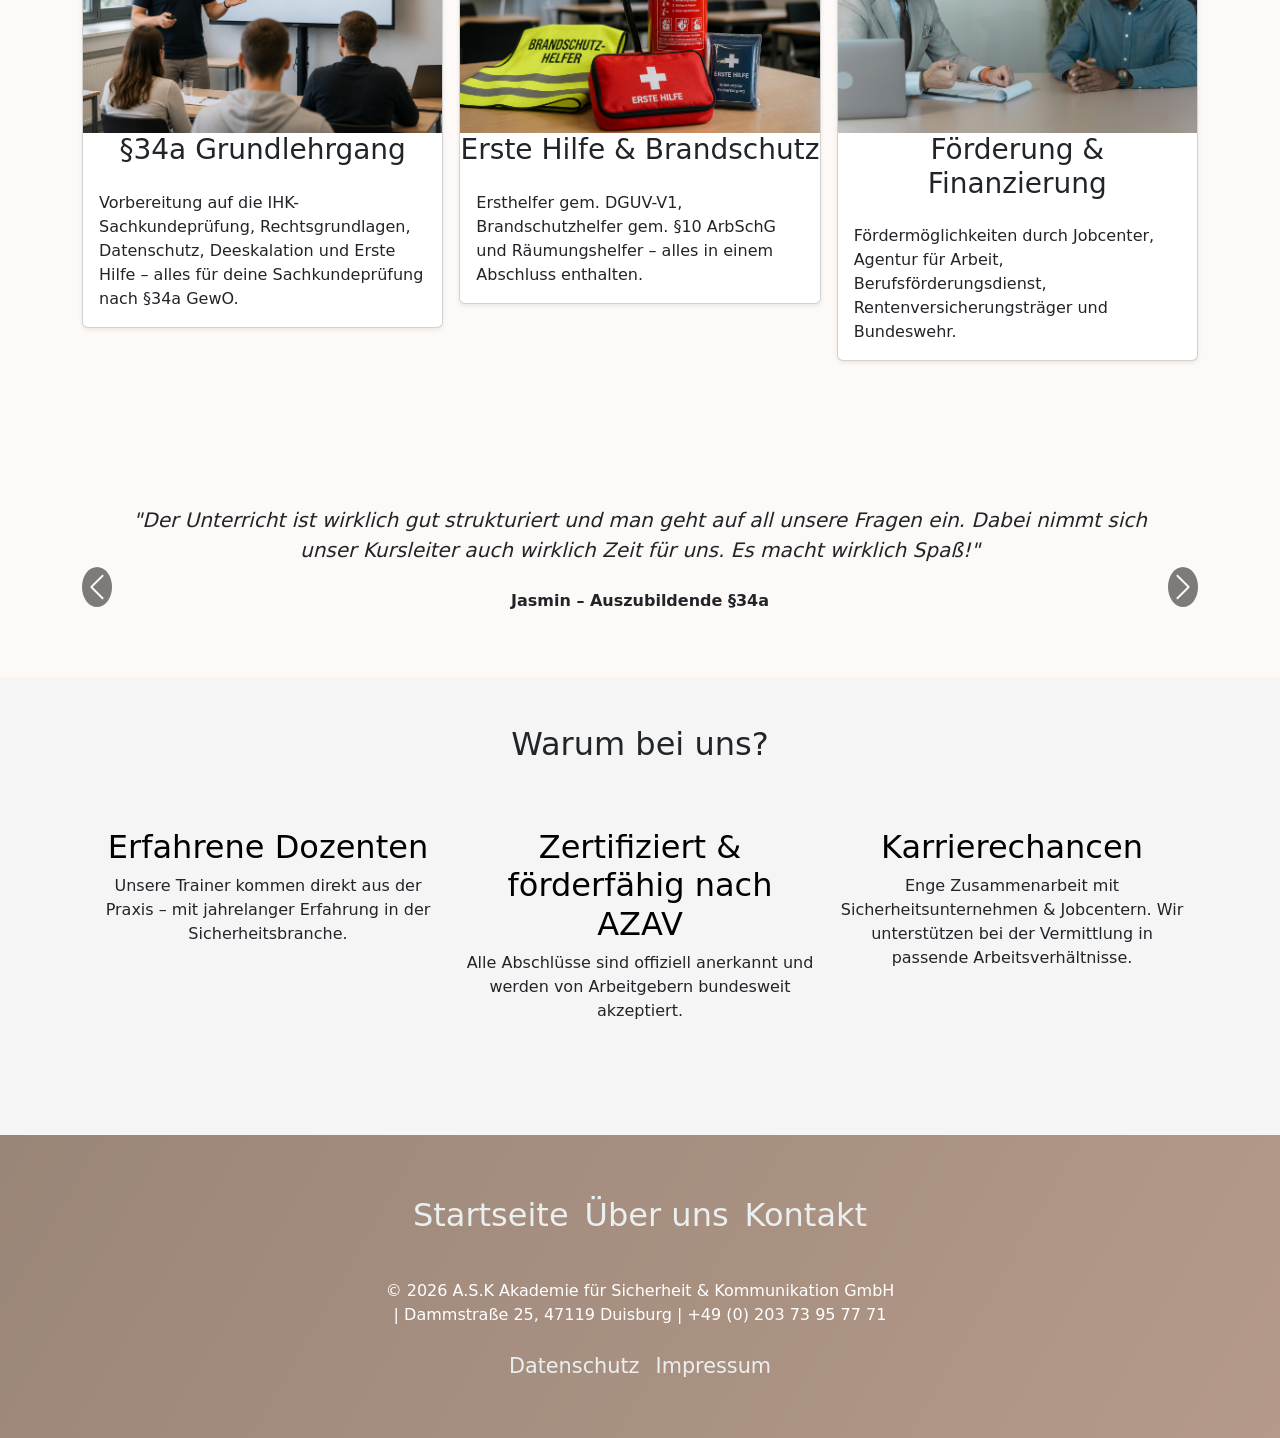
==== commit 6970244c: "Add floating WhatsApp button for quick contact access" ====
--- a/index.html
+++ b/index.html
@@ -16,6 +16,22 @@
     <!-- Eigenes Stylesheet -->
     <link rel="stylesheet" href="./css/style.css" />
   </head>
+
+  <!-- Floating WhatsApp-Button -->
+  <a href="https://wa.me/491517506802" target="_blank" class="whatsapp-float">
+    <svg
+      xmlns="http://www.w3.org/2000/svg"
+      width="28"
+      height="28"
+      fill="currentColor"
+      viewBox="0 0 16 16"
+    >
+      <path
+        d="M13.601 2.326A7.854 7.854 0 0 0 7.994 0C3.627 0 .068 3.558.064 7.926c0 1.399.366 2.76 1.057 3.965L0 16l4.204-1.102a7.933 7.933 0 0 0 3.79.965h.004c4.368 0 7.926-3.558 7.93-7.93A7.898 7.898 0 0 0 13.6 2.326zM7.994 14.521a6.573 6.573 0 0 1-3.356-.92l-.24-.144-2.494.654.666-2.433-.156-.251a6.56 6.56 0 0 1-1.007-3.505c0-3.626 2.957-6.584 6.591-6.584a6.56 6.56 0 0 1 4.66 1.931 6.557 6.557 0 0 1 1.928 4.66c-.004 3.639-2.961 6.592-6.592 6.592zm3.615-4.934c-.197-.099-1.17-.578-1.353-.646-.182-.065-.315-.099-.445.099-.133.197-.513.646-.627.775-.114.133-.232.148-.43.05-.197-.1-.836-.308-1.592-.985-.59-.525-.985-1.175-1.103-1.372-.114-.198-.011-.304.088-.403.087-.088.197-.232.296-.346.1-.114.133-.198.198-.33.065-.134.034-.248-.015-.347-.05-.099-.445-1.076-.612-1.47-.16-.389-.323-.335-.445-.34-.114-.007-.247-.007-.38-.007a.729.729 0 0 0-.529.247c-.182.198-.691.677-.691 1.654 0 .977.71 1.916.81 2.049.098.133 1.394 2.132 3.383 2.992.47.205.84.326 1.129.418.475.152.904.129 1.246.08.38-.058 1.171-.48 1.338-.943.164-.464.164-.86.114-.943-.049-.084-.182-.133-.38-.232z"
+      />
+    </svg>
+    <span>Jetzt per WhatsApp<br />kontaktieren</span>
+  </a>
 
   <body class="d-flex flex-column min-vh-100">
     <!-- ============================================================
--- a/css/style.css
+++ b/css/style.css
@@ -767,3 +767,44 @@
 .info-box a:hover {
   text-decoration: underline;
 }
+
+/* ── Floating WhatsApp-Button ── */
+.whatsapp-float {
+  position: fixed;
+  bottom: 32px;
+  right: 24px;
+  z-index: 999;
+  display: flex;
+  align-items: center;
+  gap: 12px;
+  background-color: #caaa98;
+  color: #3d2b1f;
+  text-decoration: none;
+  padding: 12px 18px;
+  border-radius: 6px;
+  font-size: 0.85rem;
+  font-weight: 600;
+  box-shadow: 0 4px 16px rgba(0, 0, 0, 0.2);
+  transition:
+    background-color 0.2s,
+    transform 0.2s;
+  line-height: 1.4;
+}
+
+.whatsapp-float:hover {
+  background-color: #b89080;
+  color: #3d2b1f;
+  transform: translateY(-2px);
+}
+
+/* Auf Mobilgeräten nur Icon anzeigen */
+@media (max-width: 768px) {
+  .whatsapp-float span {
+    display: none;
+  }
+
+  .whatsapp-float {
+    padding: 14px;
+    border-radius: 50%;
+  }
+}
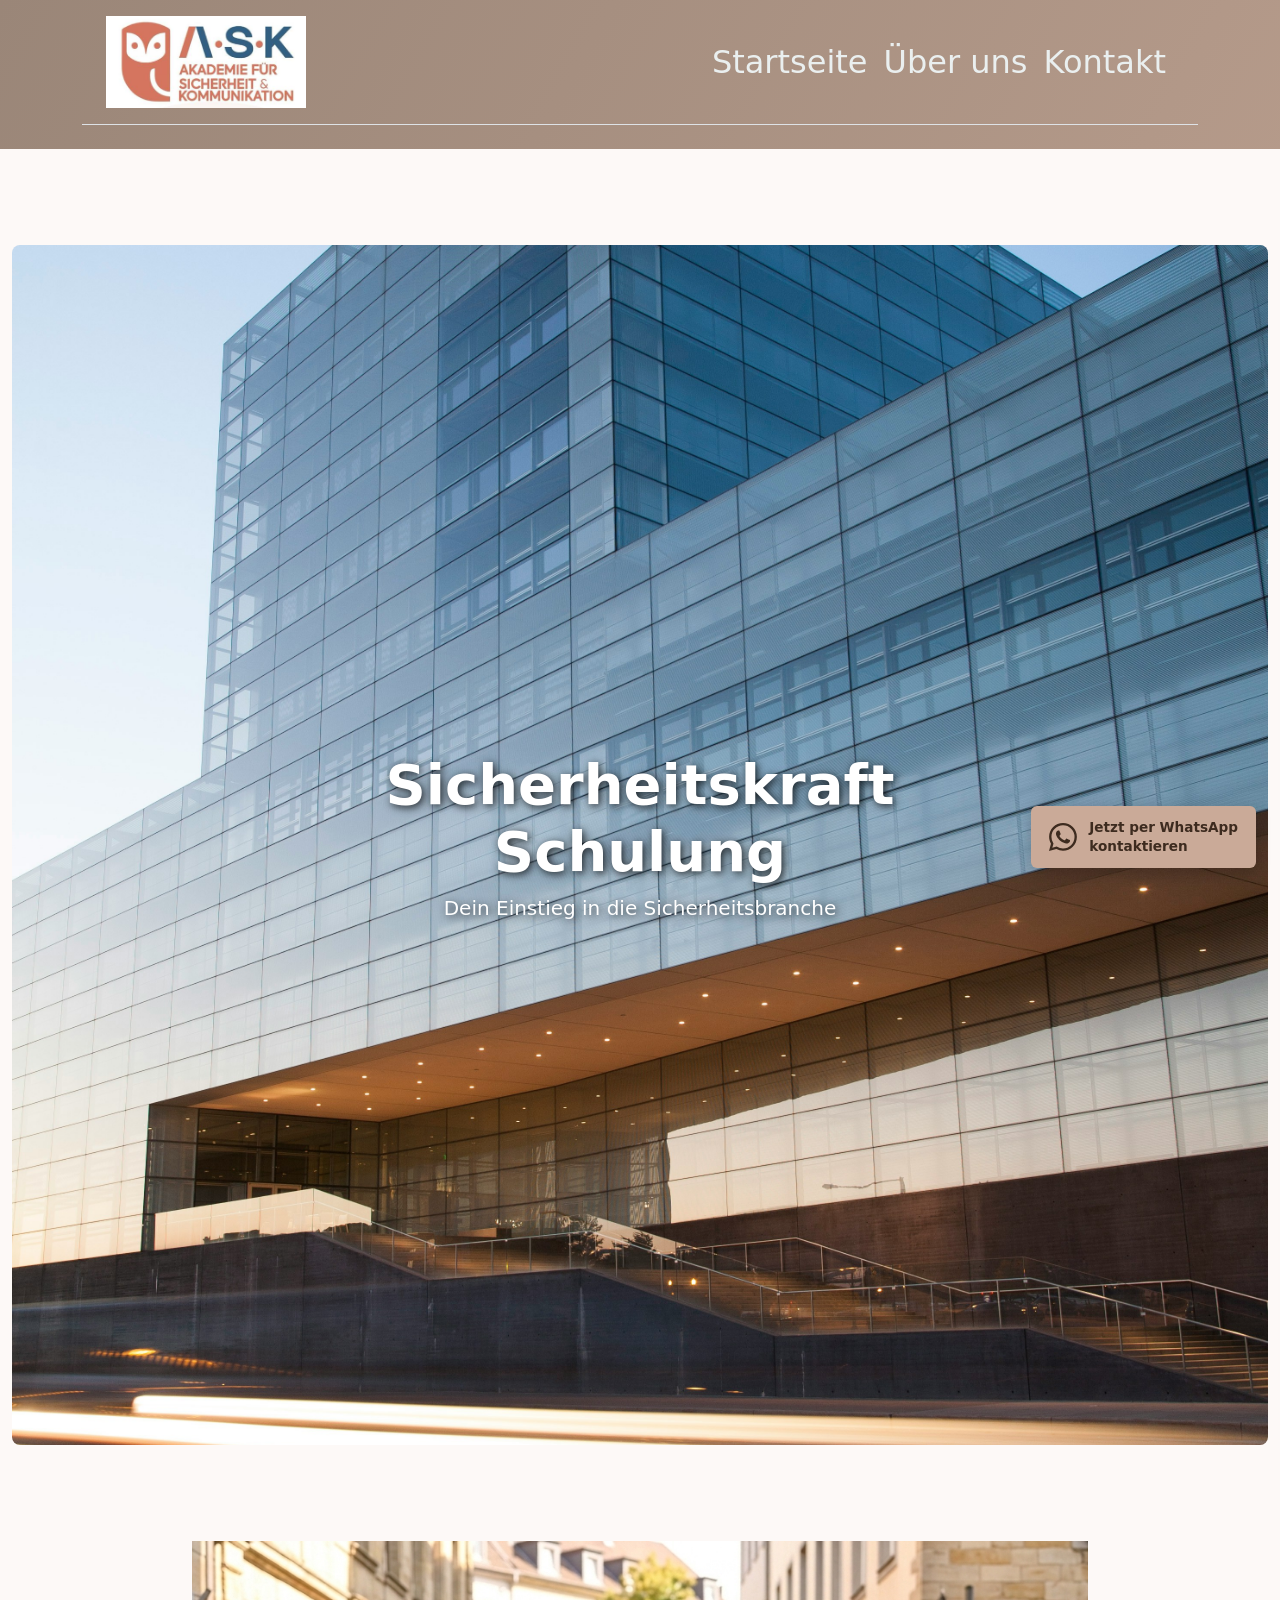
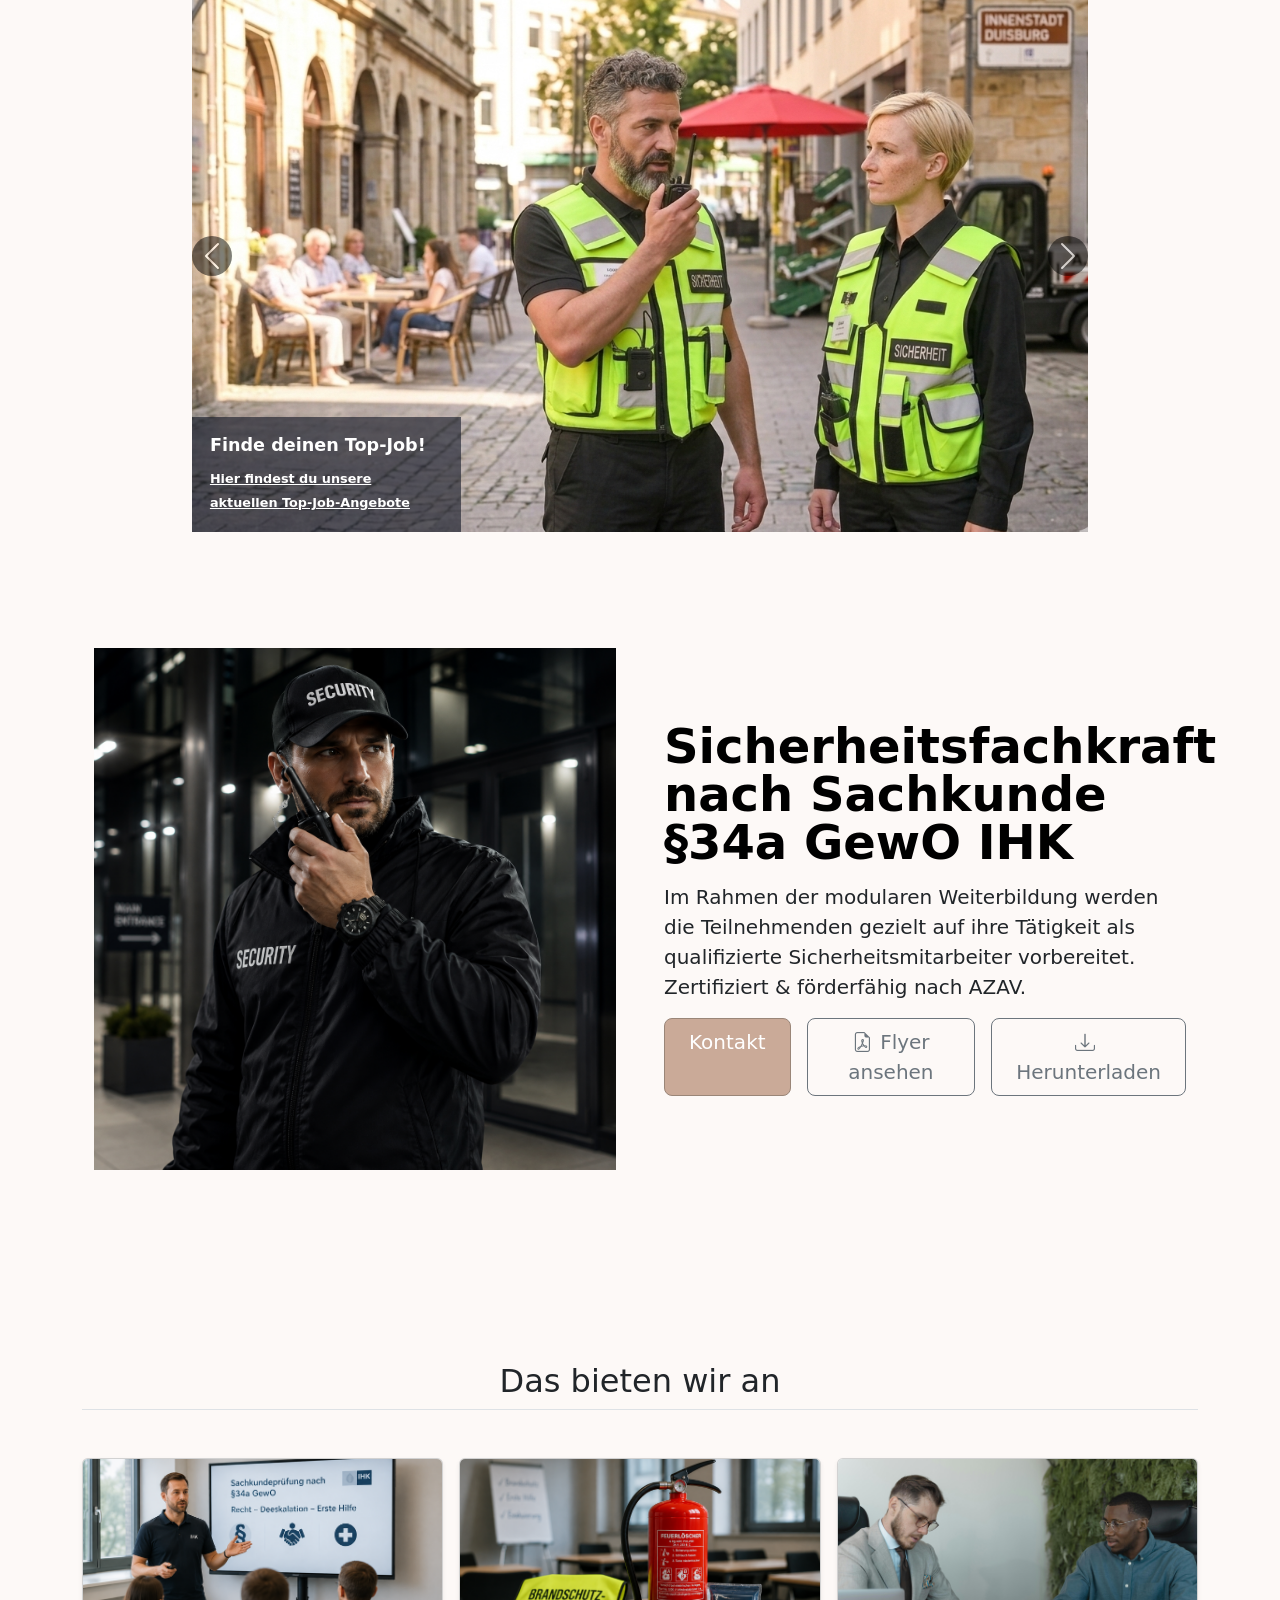
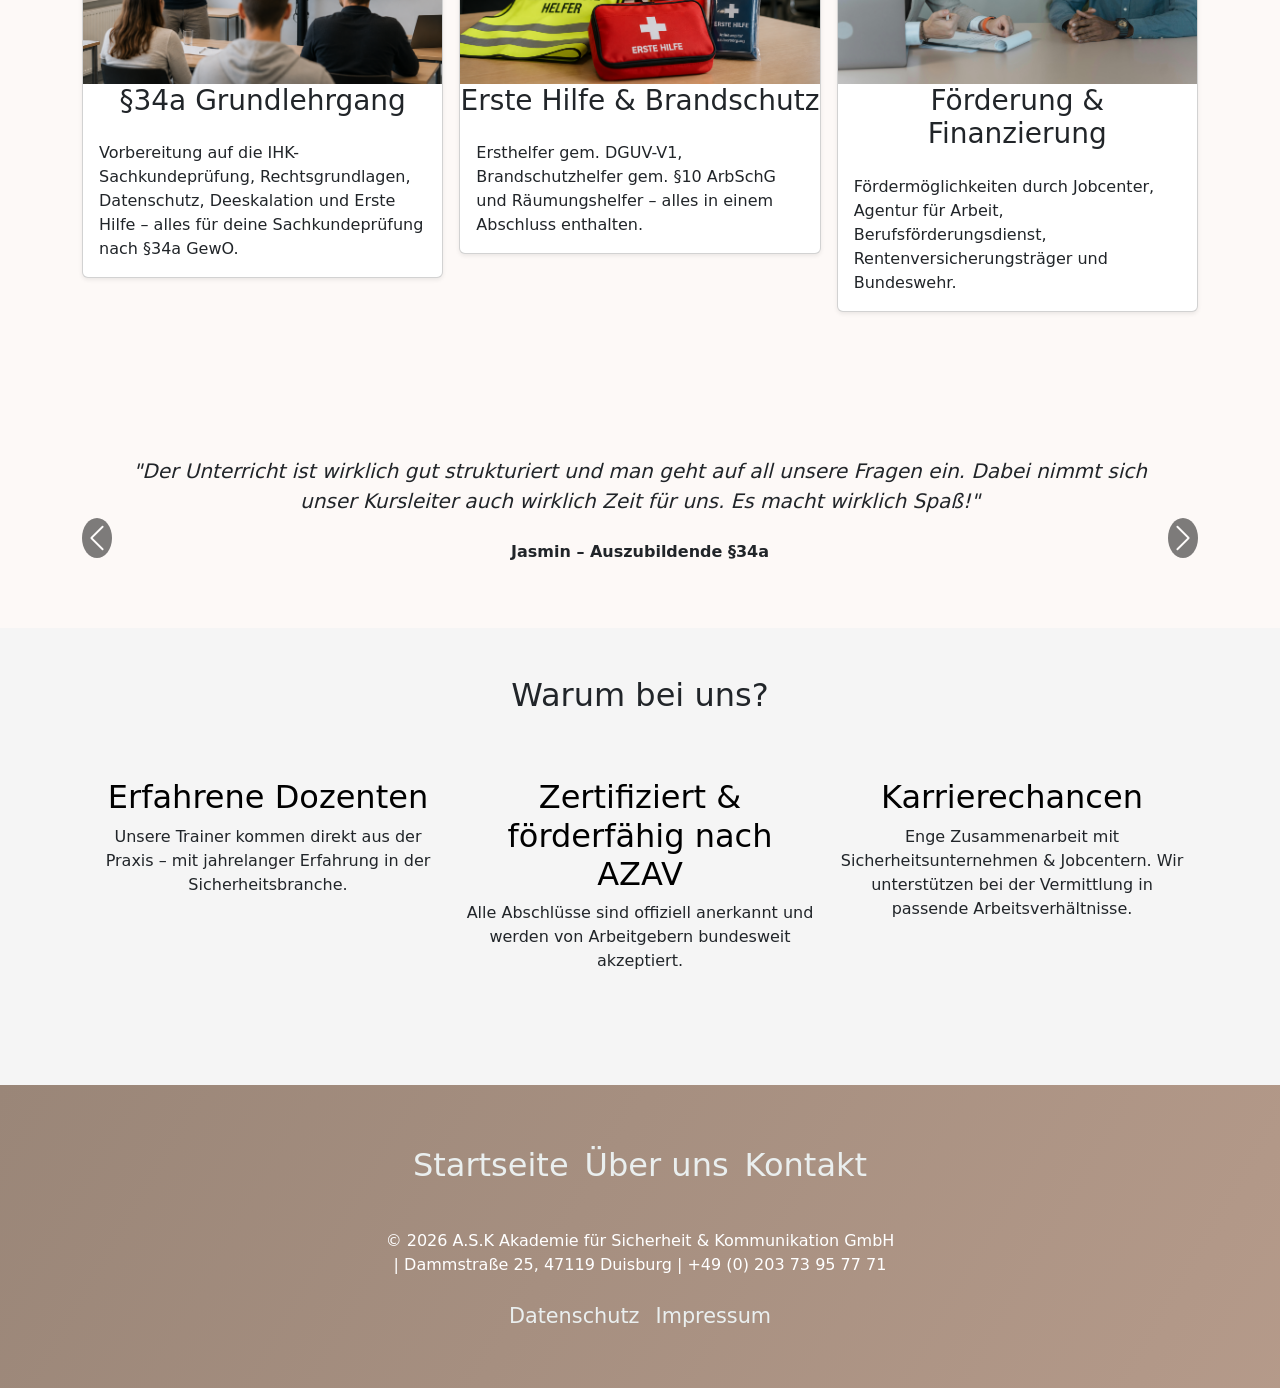
==== commit a8146c44: "Refactor image section and add download options for flyers" ====
--- a/index.html
+++ b/index.html
@@ -4,6 +4,12 @@
     <meta charset="UTF-8" />
     <meta name="viewport" content="width=device-width, initial-scale=1.0" />
     <title>Sicherheitskraft Schulung | Startseite</title>
+
+    <!-- Bootstrap Icons -->
+    <link
+      rel="stylesheet"
+      href="https://cdn.jsdelivr.net/npm/bootstrap-icons@1.11.3/font/bootstrap-icons.min.css"
+    />
 
     <!-- Bootstrap CSS -->
     <link
@@ -225,78 +231,28 @@
                 <a
                   href="./kontakt.html"
                   class="btn btn-primary btn-lg px-4 me-md-2"
-                  >Kontakt</a
-                >
-              </div>
-            </div>
-          </div>
-        </div>
-      </section>
-
-      <!-- Bilder-Sektion (klickbar, öffnen als Modal) -->
-      <section class="my-5">
-        <div class="container">
-          <!-- Bild 1 -->
-          <img
-            src="./assets/images/bild1.JPG"
-            class="img-fluid w-100 mb-4 rounded"
-            alt="Bild 1"
-            data-bs-toggle="modal"
-            data-bs-target="#modal1"
-            style="cursor: pointer"
-          />
-
-          <!-- Bild 2 -->
-          <img
-            src="./assets/images/bild2.jpg"
-            class="img-fluid w-80 rounded"
-            alt="Bild 2"
-            data-bs-toggle="modal"
-            data-bs-target="#modal2"
-            style="cursor: pointer"
-          />
-        </div>
-      </section>
-
-      <!-- Modal – Bild 1 (Vollbild) -->
-      <div class="modal fade" id="modal1" tabindex="-1">
-        <div class="modal-dialog modal-fullscreen">
-          <div class="modal-content bg-black">
-            <div
-              class="modal-body d-flex align-items-center justify-content-center"
-              data-bs-dismiss="modal"
-              style="cursor: pointer"
-            >
-              <img
-                src="./assets/images/bild1.JPG"
-                class="img-fluid"
-                style="max-height: 100vh"
-                alt="Bild 1"
-              />
-            </div>
-          </div>
-        </div>
-      </div>
-
-      <!-- Modal – Bild 2 (Vollbild) -->
-      <div class="modal fade" id="modal2" tabindex="-1">
-        <div class="modal-dialog modal-fullscreen">
-          <div class="modal-content bg-black">
-            <div
-              class="modal-body d-flex align-items-center justify-content-center"
-              data-bs-dismiss="modal"
-              style="cursor: pointer"
-            >
-              <img
-                src="./assets/images/bild2.jpg"
-                class="img-fluid"
-                style="max-height: 100vh"
-                alt="Bild 2"
-              />
-            </div>
-          </div>
-        </div>
-      </div>
+                >
+                  Kontakt
+                </a>
+                <a
+                  href="./assets/images/bild2.JPG"
+                  target="_blank"
+                  class="btn btn-outline-secondary btn-lg px-4 me-md-2"
+                >
+                  <i class="bi bi-file-earmark-pdf me-2"></i>Flyer ansehen
+                </a>
+                <a
+                  href="./assets/images/bild2.JPG"
+                  download="ASK_Flyer.pdf"
+                  class="btn btn-outline-secondary btn-lg px-4"
+                >
+                  <i class="bi bi-download me-2"></i>Herunterladen
+                </a>
+              </div>
+            </div>
+          </div>
+        </div>
+      </section>
 
       <!-- Leistungen (Kurs-Karten) -->
       <section id="leistungen">
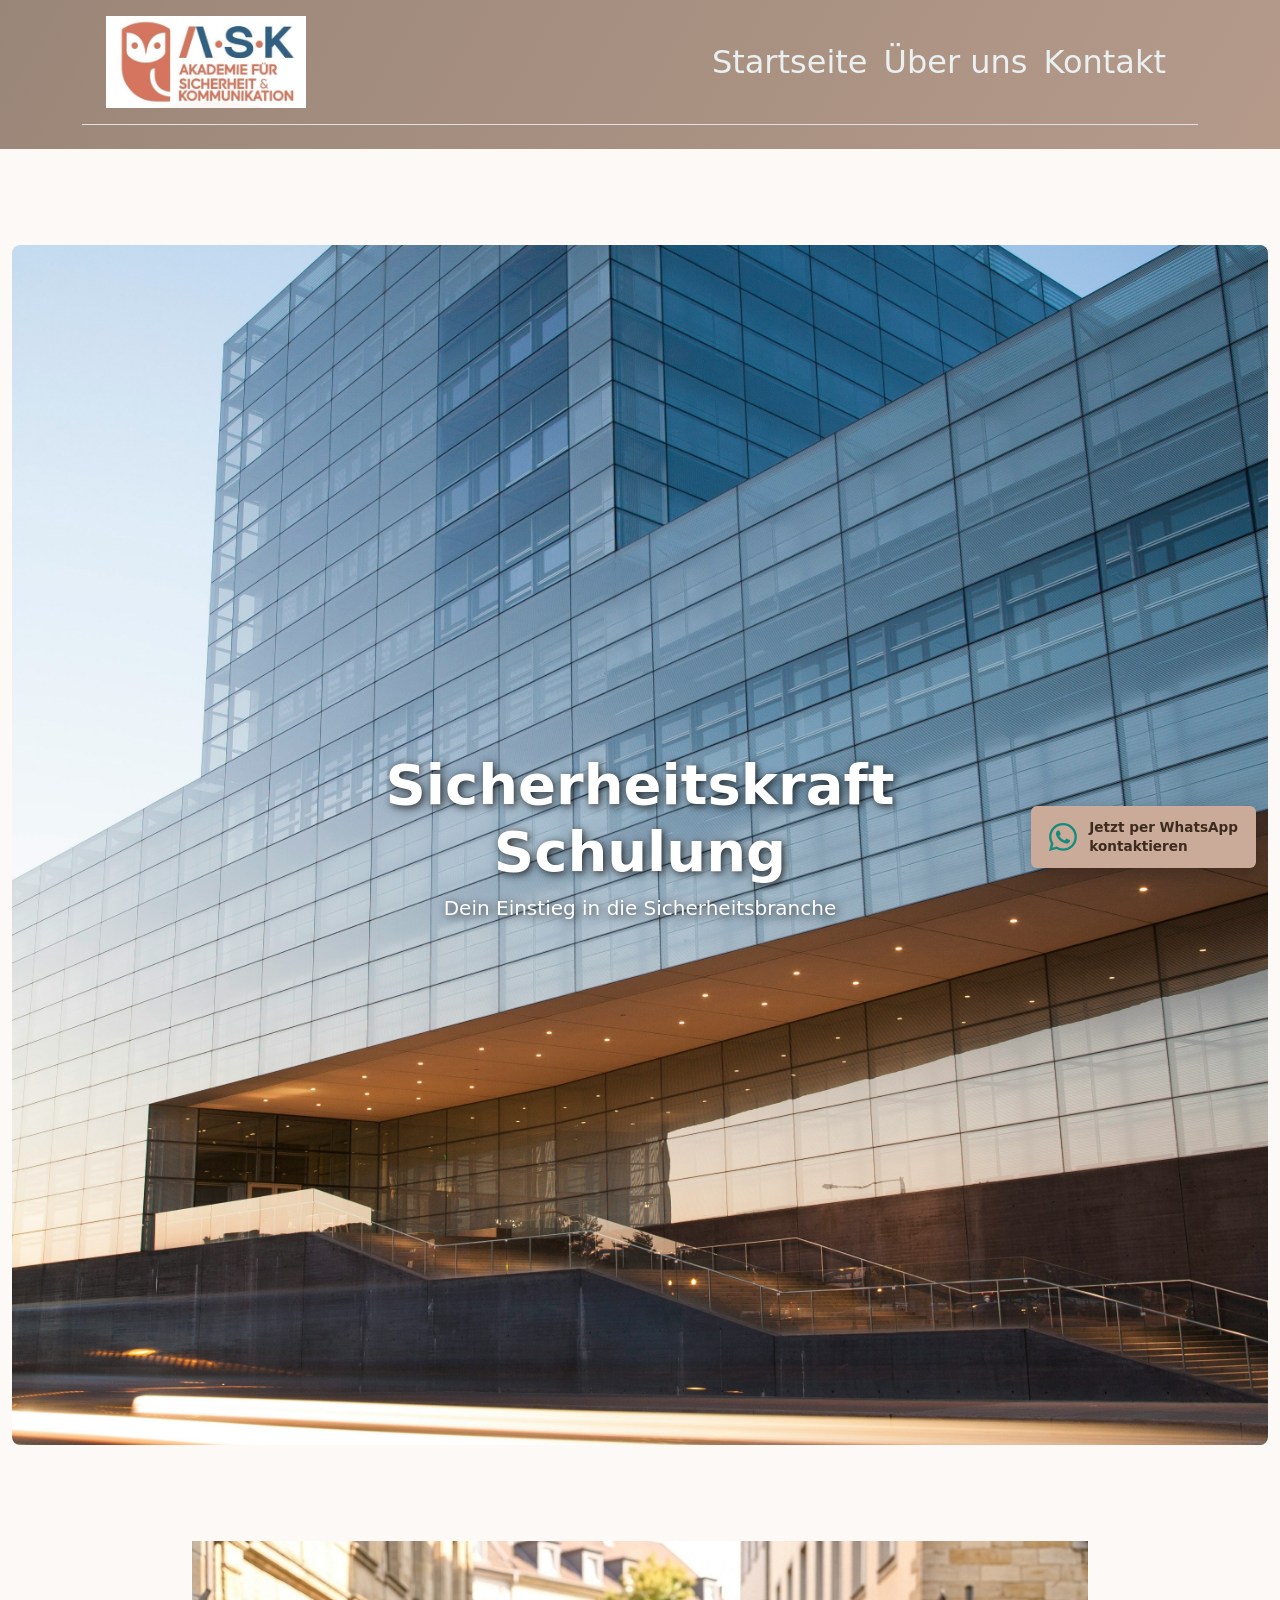
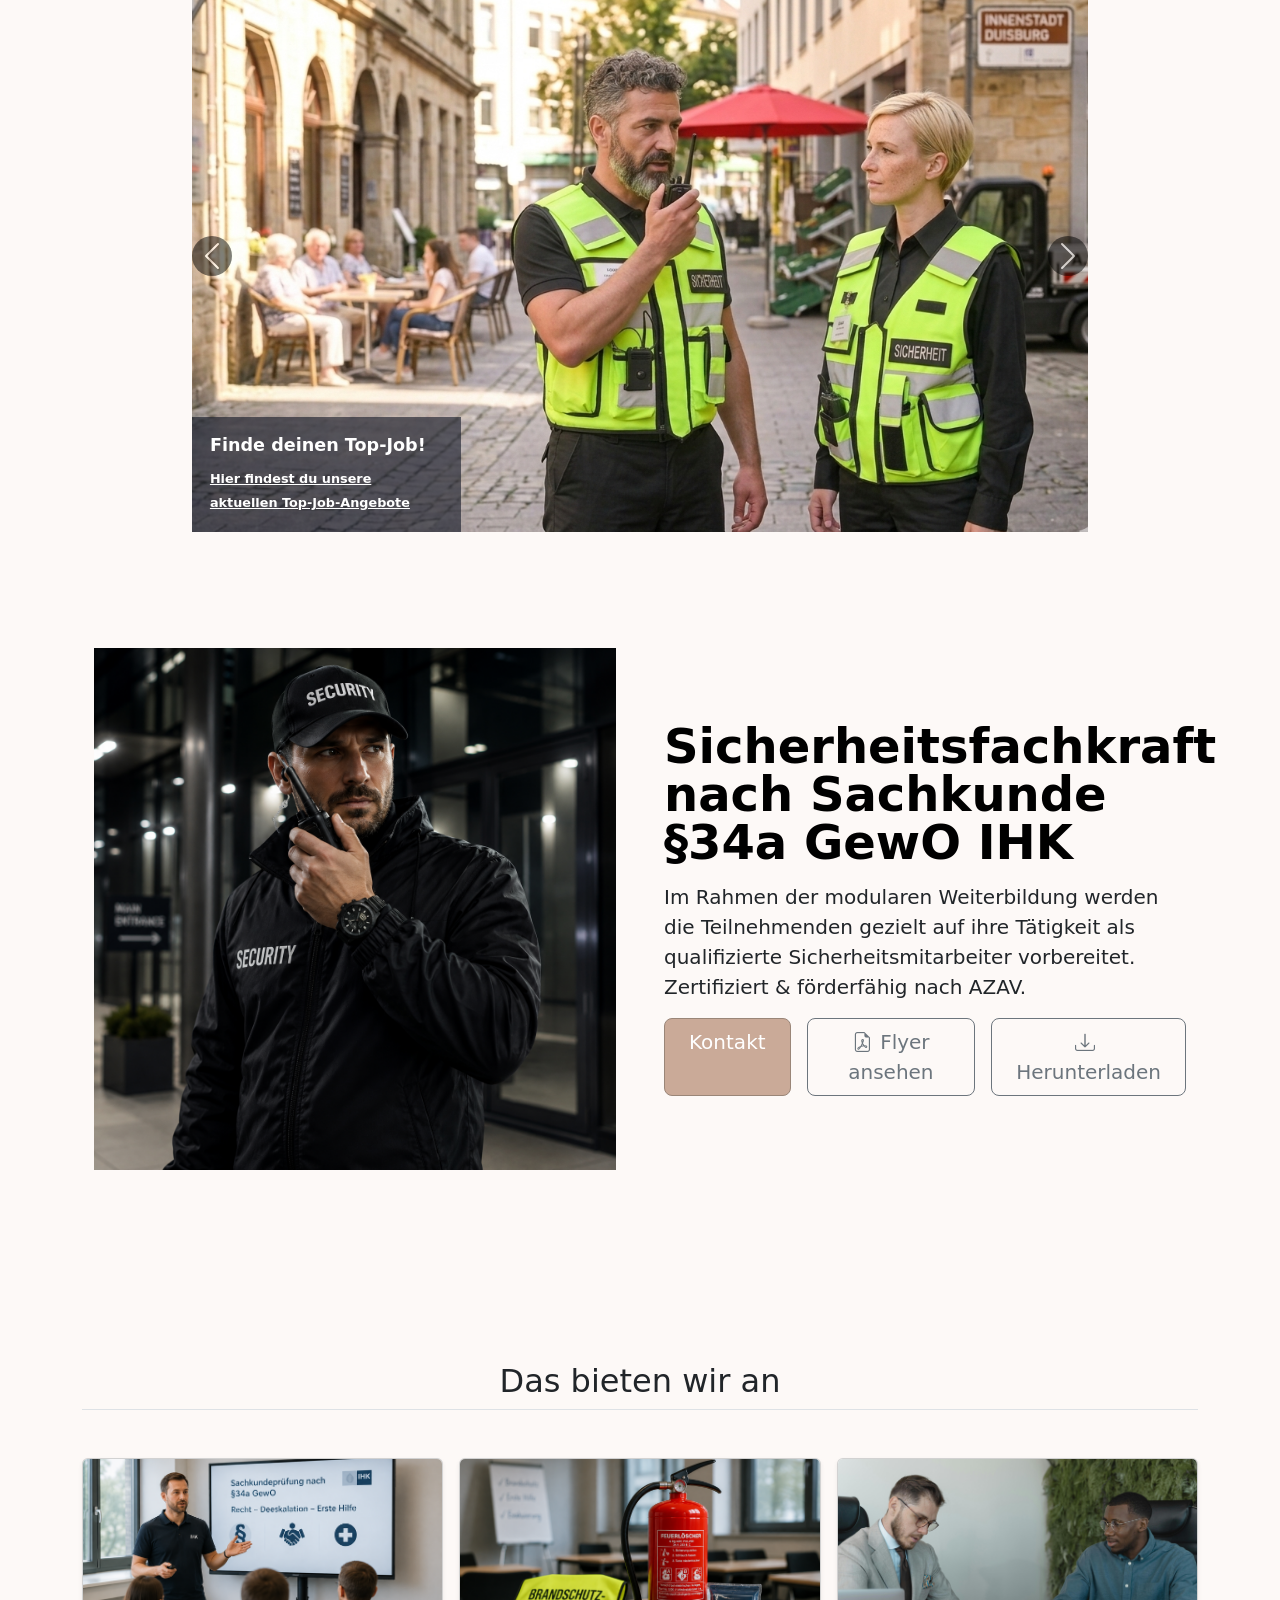
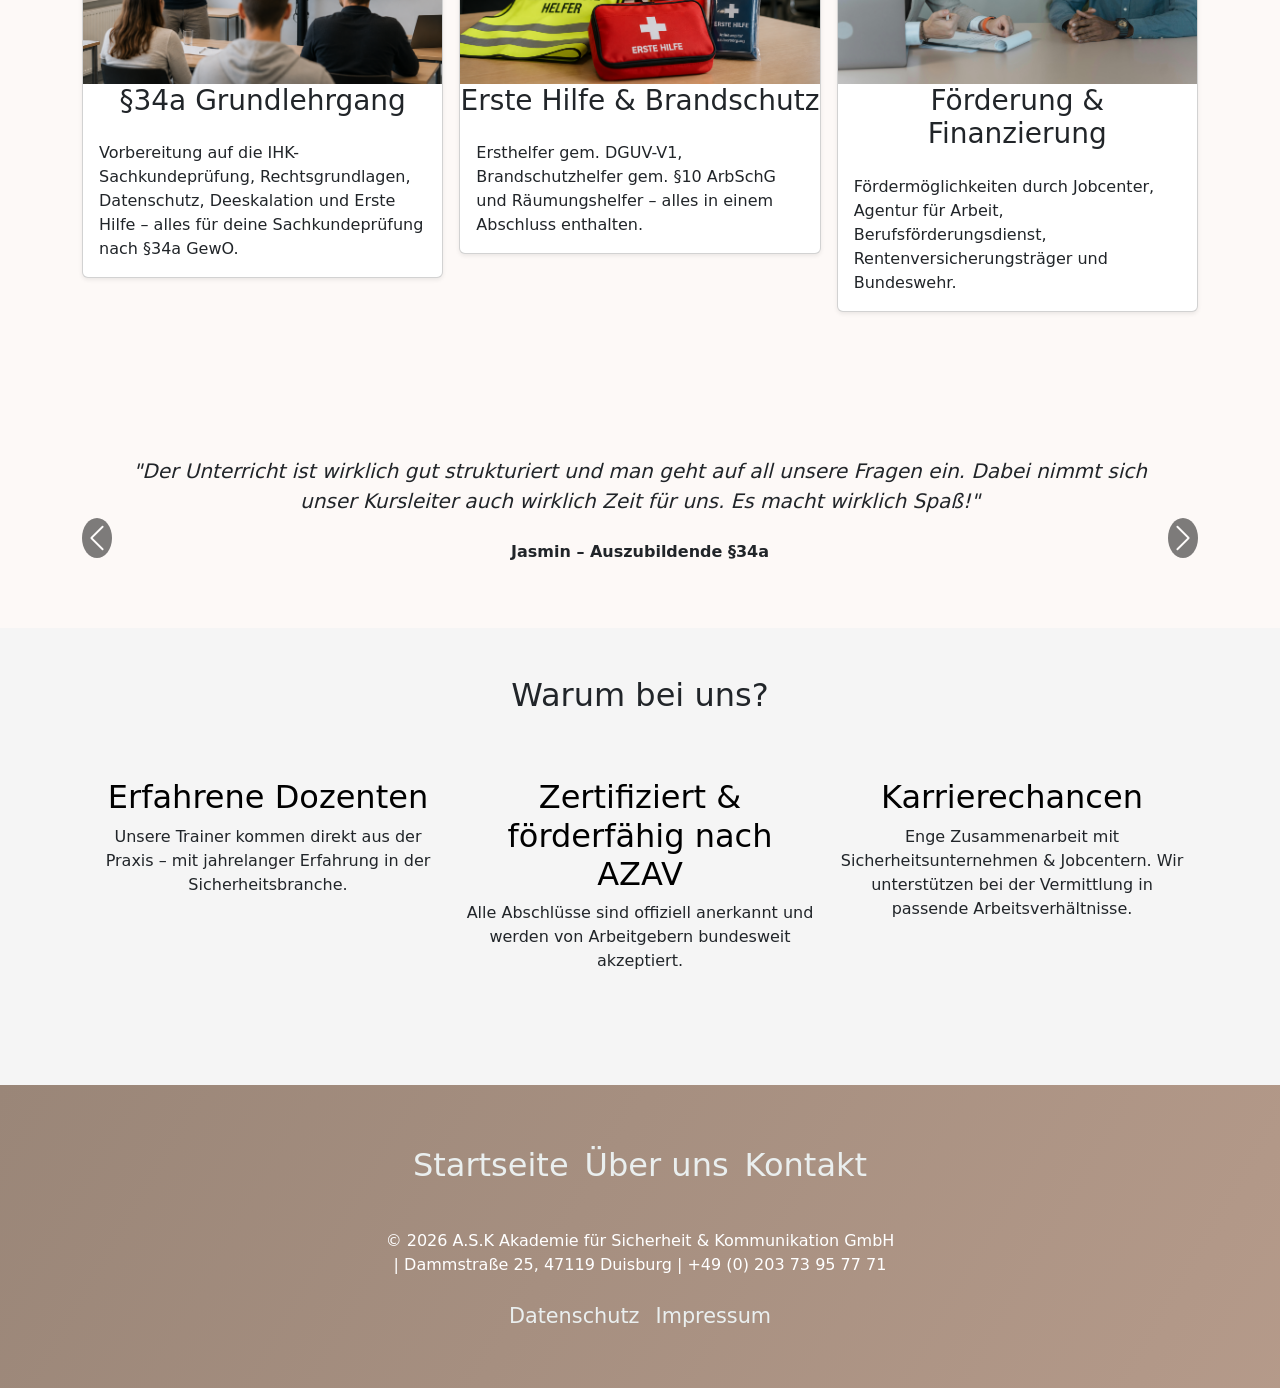
==== commit b6aa6420: "Refactor WhatsApp button styles and update SVG fill property" ====
--- a/index.html
+++ b/index.html
@@ -29,7 +29,6 @@
       xmlns="http://www.w3.org/2000/svg"
       width="28"
       height="28"
-      fill="currentColor"
       viewBox="0 0 16 16"
     >
       <path
--- a/css/style.css
+++ b/css/style.css
@@ -777,8 +777,8 @@
   display: flex;
   align-items: center;
   gap: 12px;
-  background-color: #caaa98;
-  color: #3d2b1f;
+  background-color: var(--ask-mid);
+  color: var(--ask-dark-mid);
   text-decoration: none;
   padding: 12px 18px;
   border-radius: 6px;
@@ -793,8 +793,17 @@
 
 .whatsapp-float:hover {
   background-color: #b89080;
-  color: #3d2b1f;
+  color: var(--ask-text-light);
   transform: translateY(-2px);
+}
+
+.whatsapp-float svg {
+  fill: #128c7e;
+  flex-shrink: 0;
+}
+
+.whatsapp-float:hover svg {
+  fill: #128c7e;
 }
 
 /* Auf Mobilgeräten nur Icon anzeigen */
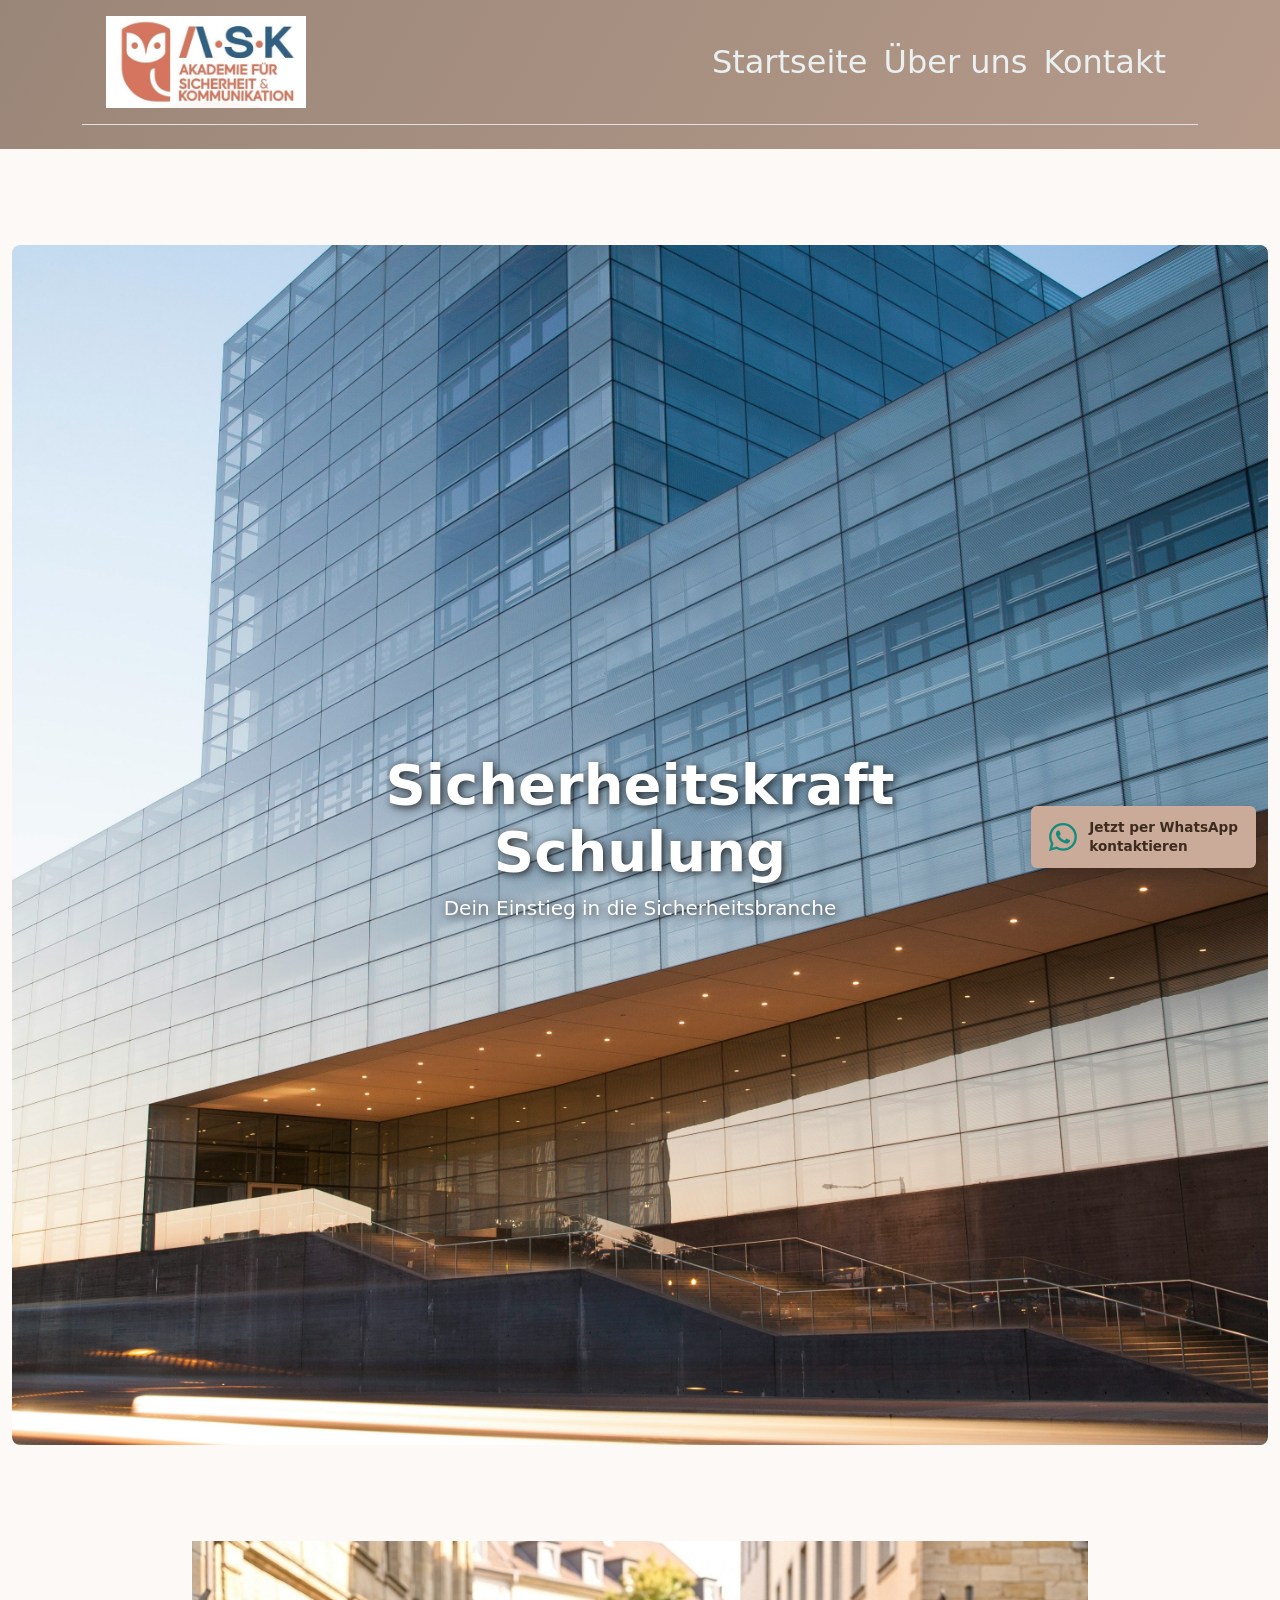
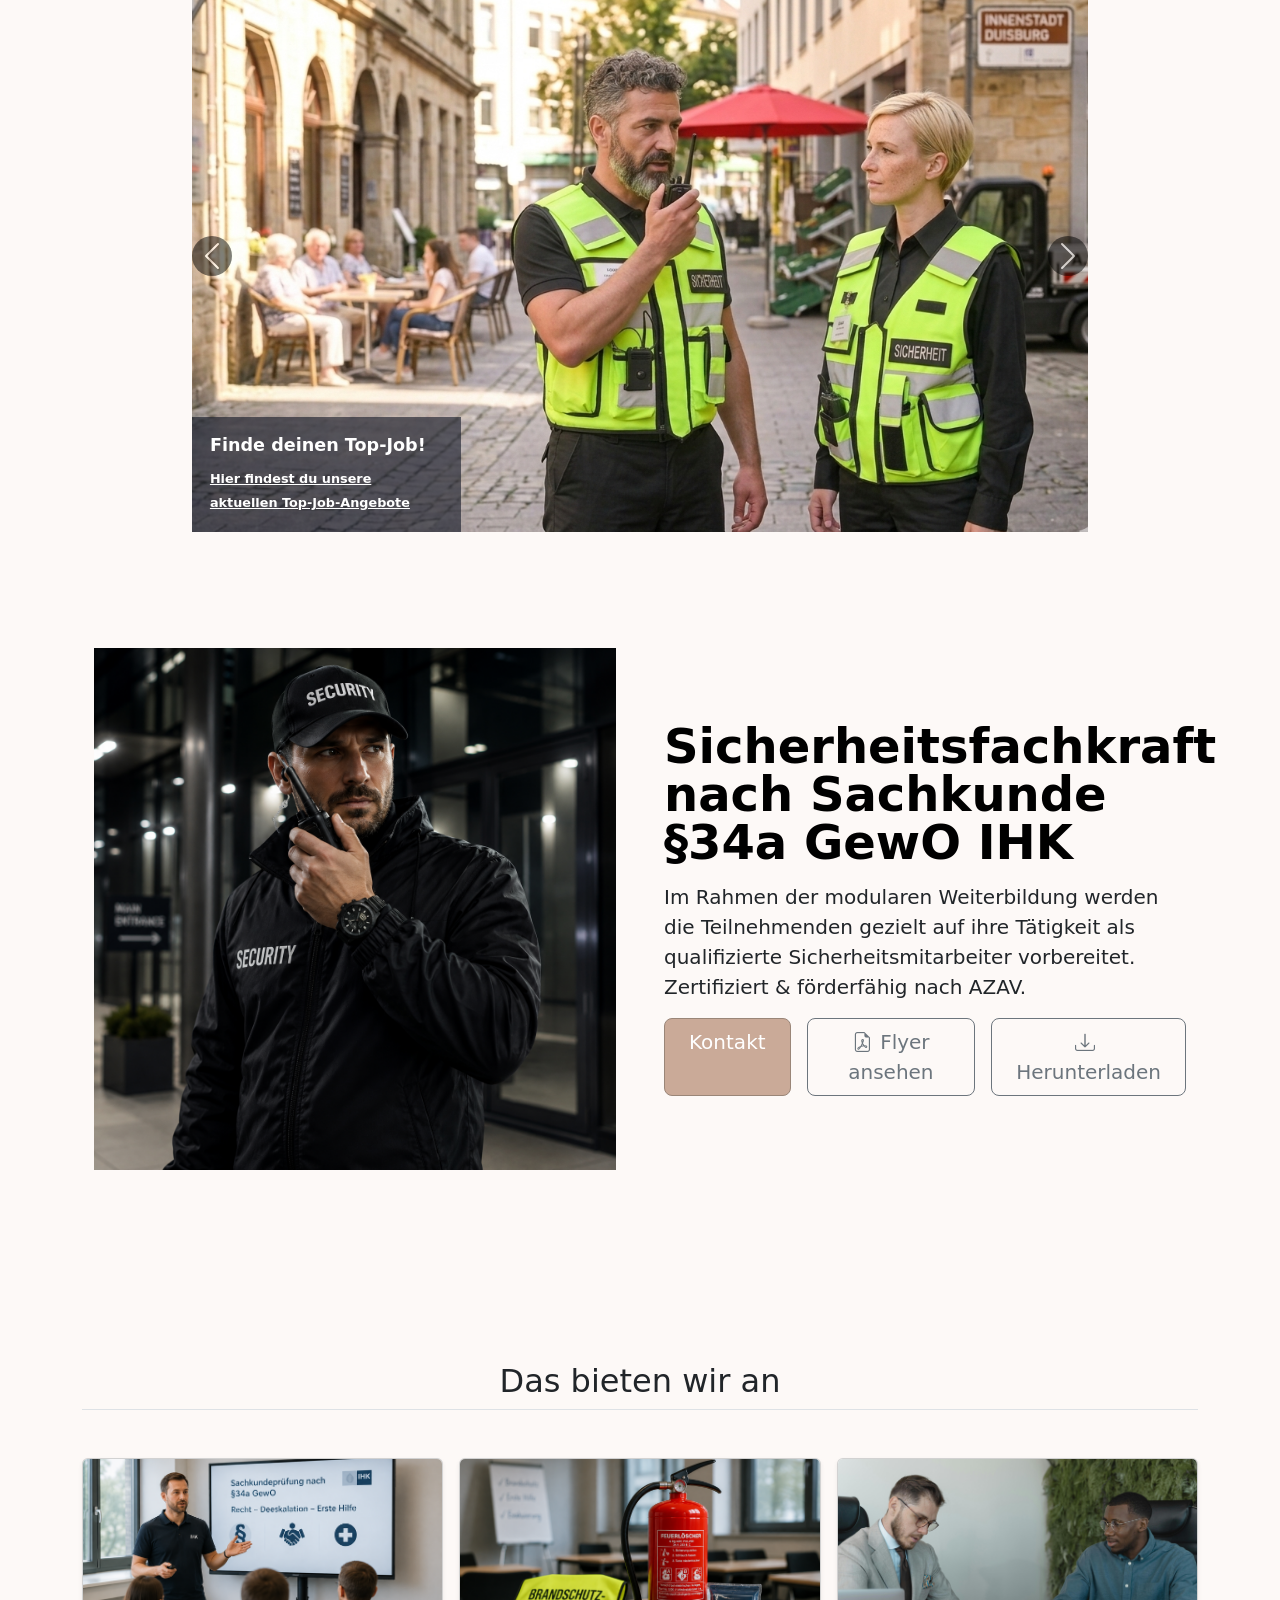
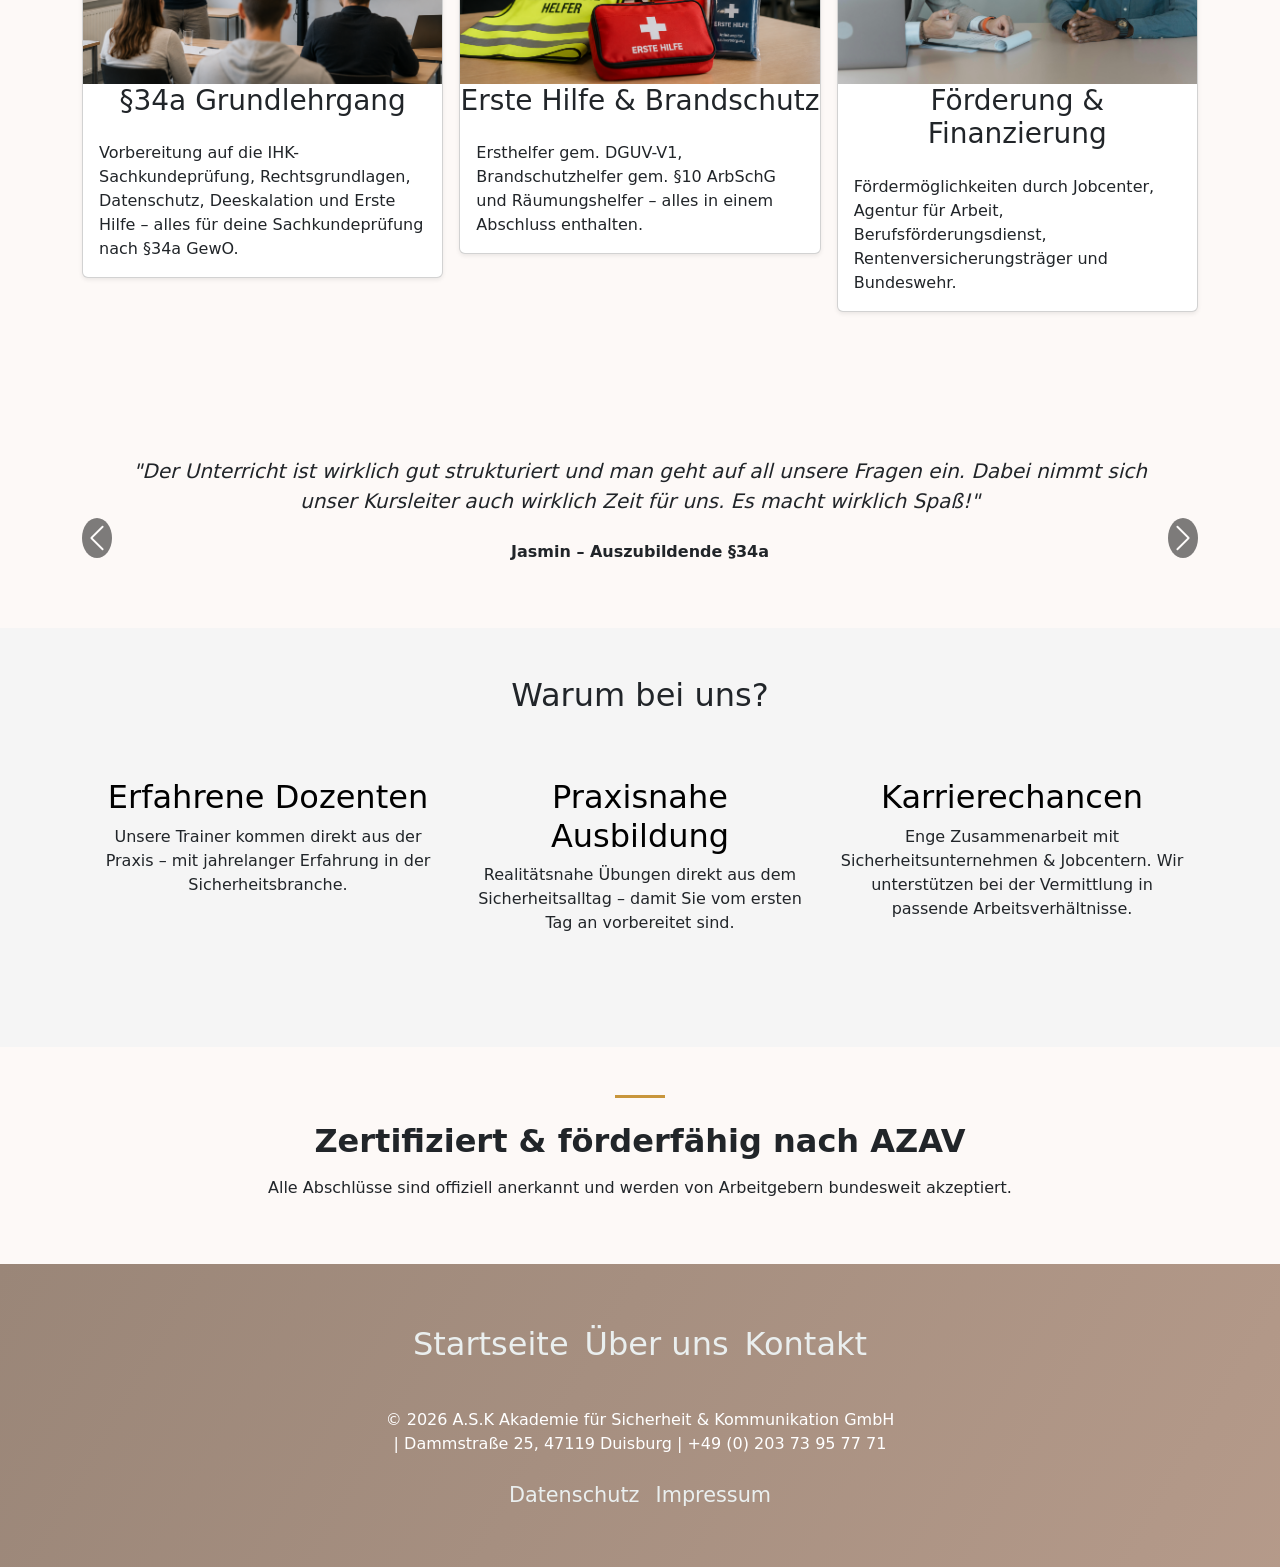
==== commit fcc048f1: "Update AZAV certification section with new title and description" ====
--- a/index.html
+++ b/index.html
@@ -409,11 +409,11 @@
             <div class="col d-flex align-items-start">
               <div>
                 <h3 class="fs-2 text-body-emphasis">
-                  Zertifiziert & förderfähig nach AZAV
+                 Praxisnahe Ausbildung
                 </h3>
                 <p>
-                  Alle Abschlüsse sind offiziell anerkannt und werden von
-                  Arbeitgebern bundesweit akzeptiert.
+                  Realitätsnahe Übungen direkt aus dem Sicherheitsalltag –
+      damit Sie vom ersten Tag an vorbereitet sind.
                 </p>
               </div>
             </div>
@@ -433,6 +433,23 @@
         </div>
       </section>
     </main>
+
+    <!-- AZAV Zertifizierung -->
+    <section class="py-5" style="background-color: var(--ask-light)">
+      <div class="container text-center">
+        <div class="accent-line mx-auto"></div>
+        <h2
+          class="mb-3"
+          style="font-size: clamp(1.4rem, 3vw, 2rem); font-weight: 700"
+        >
+          Zertifiziert & förderfähig nach AZAV
+        </h2>
+        <p>
+                  Alle Abschlüsse sind offiziell anerkannt und werden von
+                  Arbeitgebern bundesweit akzeptiert.
+                </p>
+ 
+    </section>
 
     <!-- ============================================================
          FOOTER
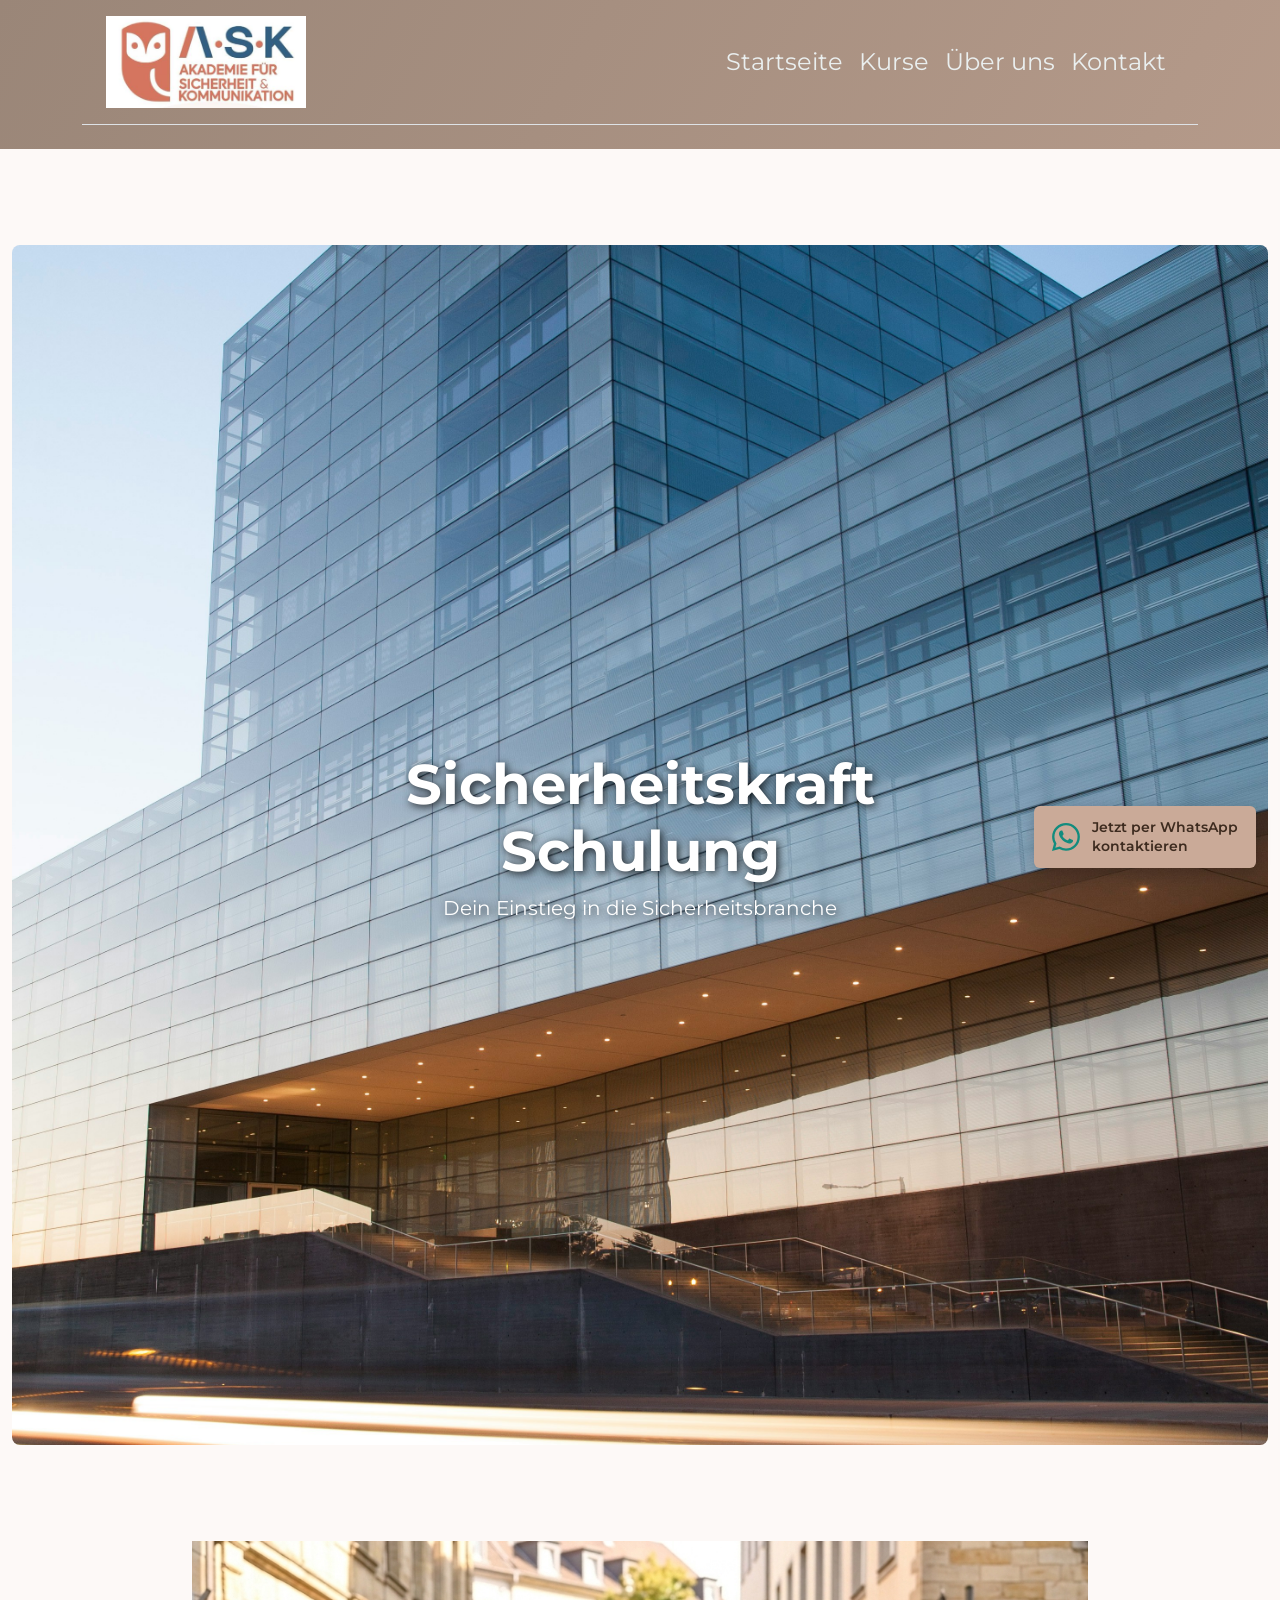
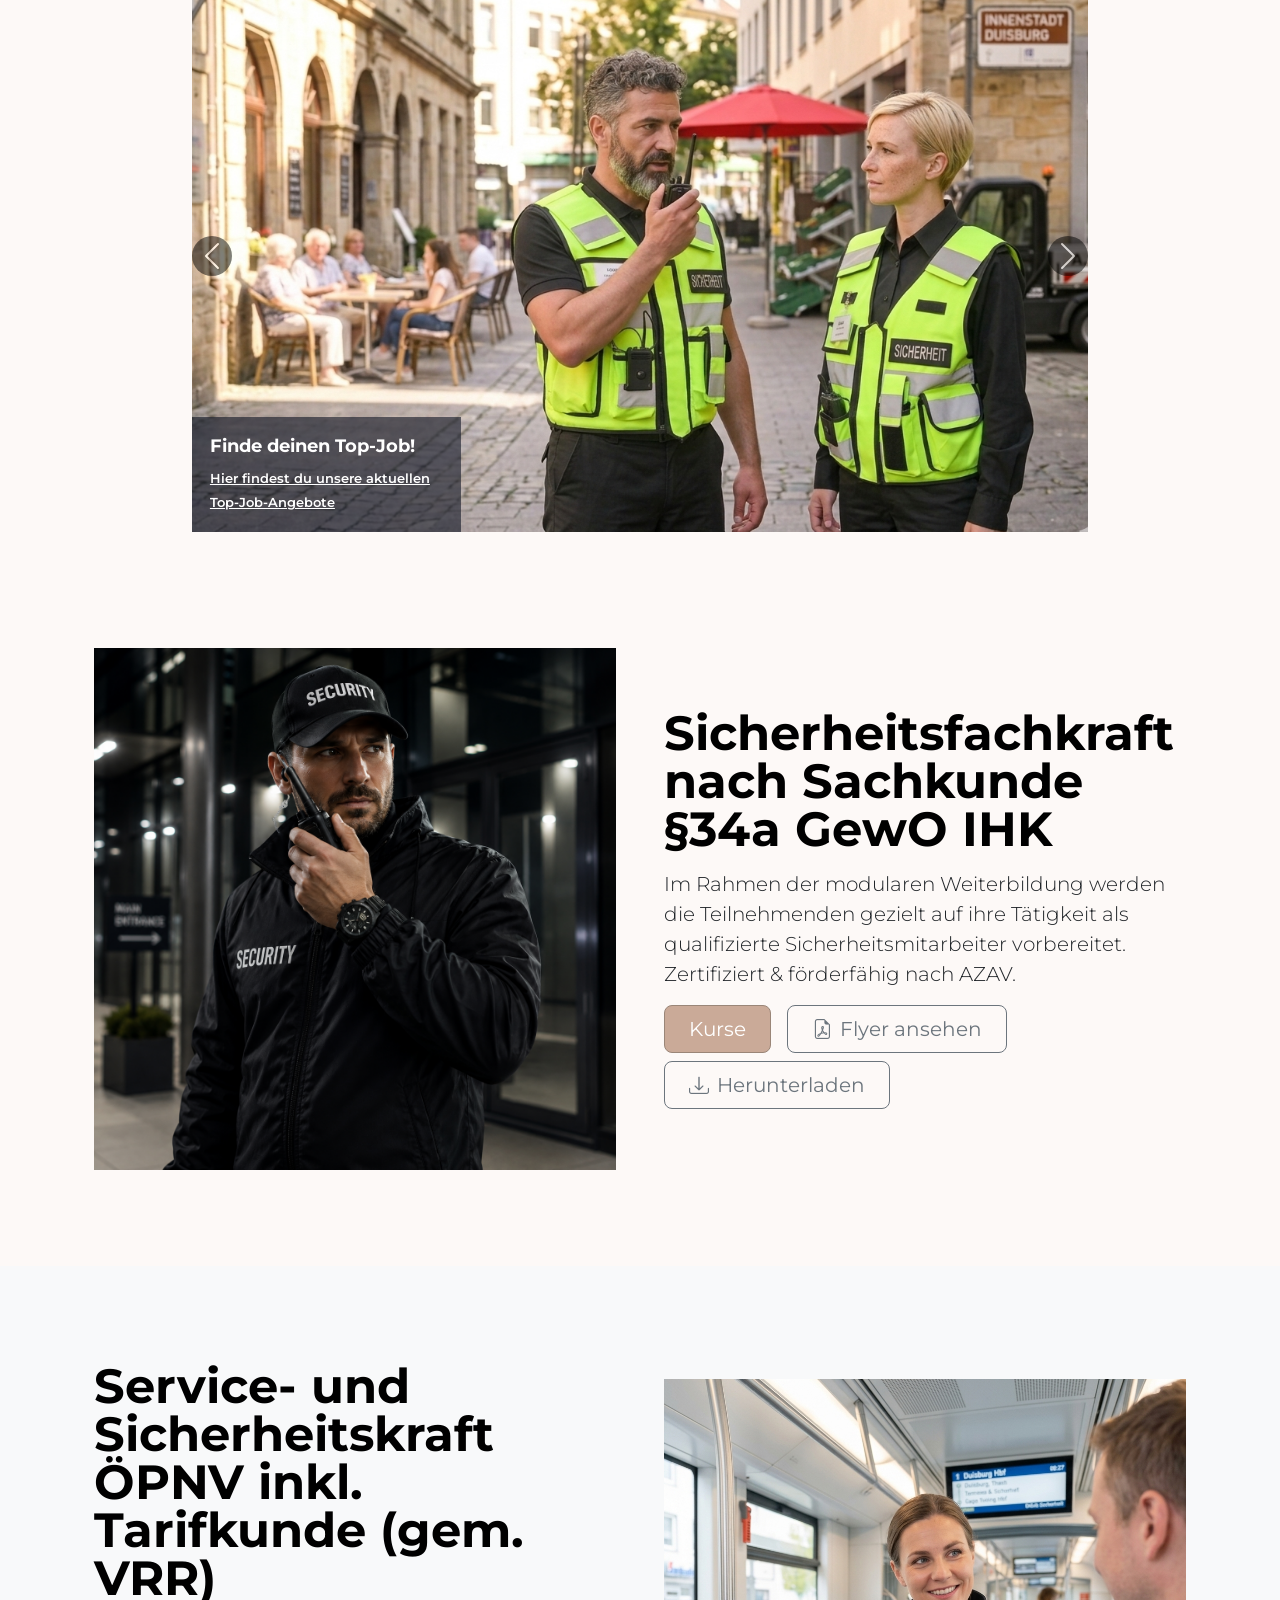
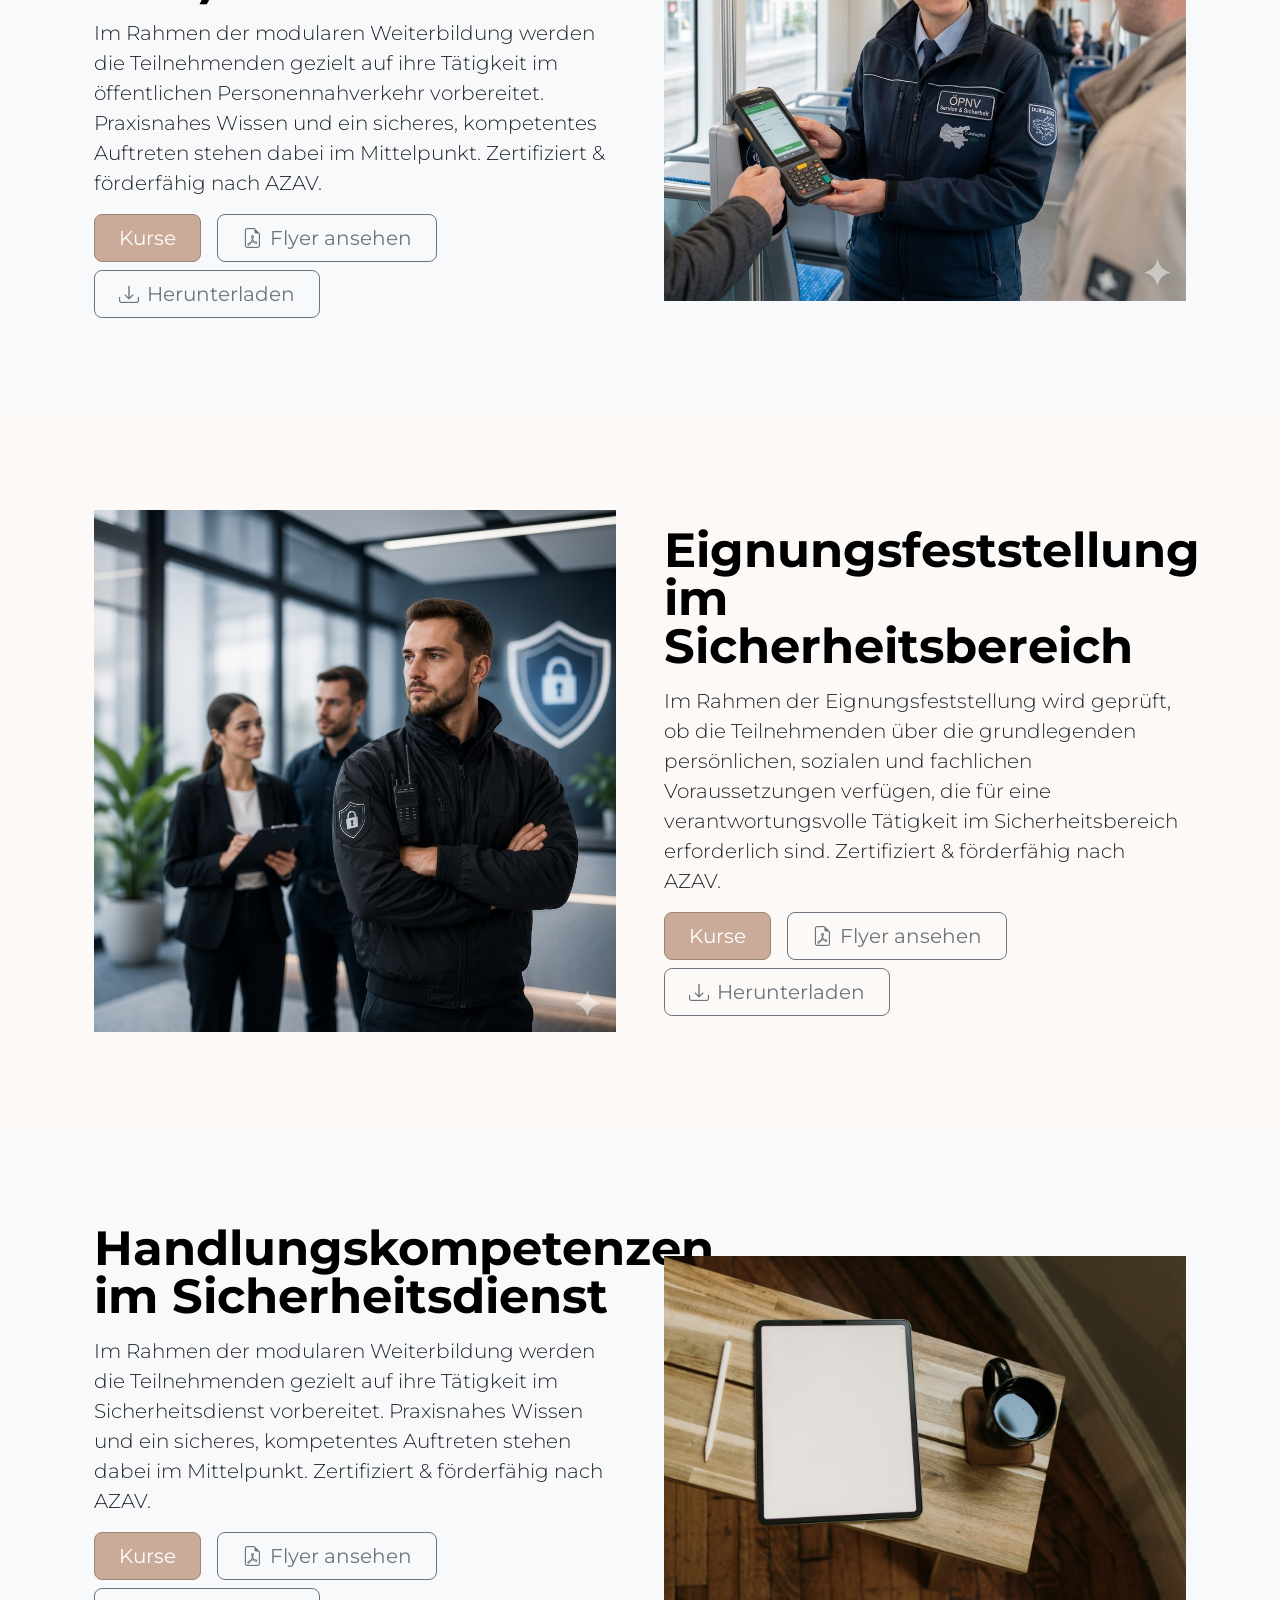
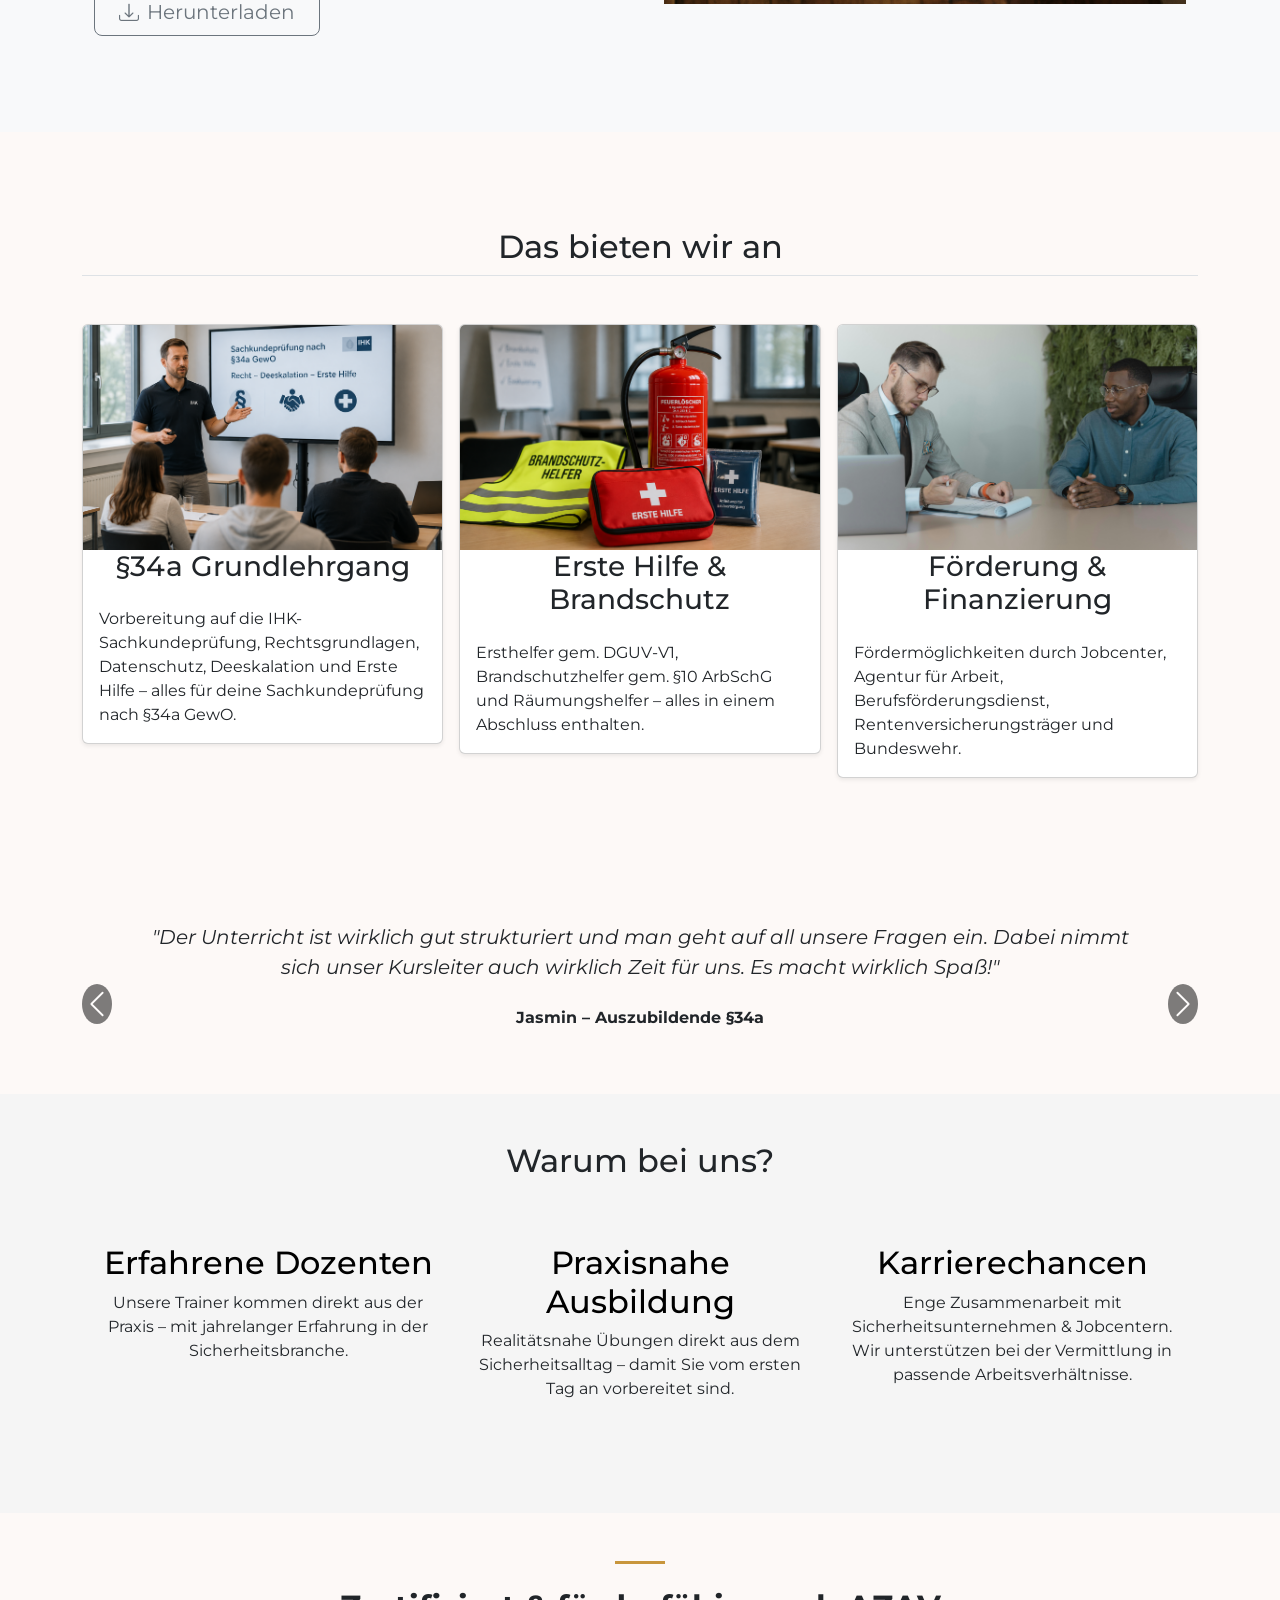
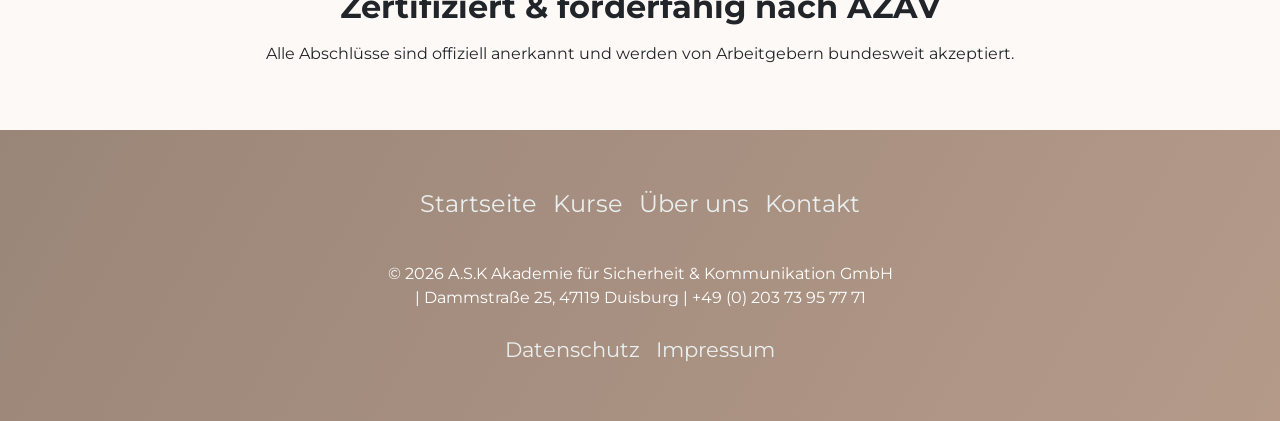
==== commit d0d8a9cb: "Add new image asset: kelly-sikkema-_Lm1_R2-Uo4-unsplash.jpg" ====
--- a/index.html
+++ b/index.html
@@ -4,6 +4,8 @@
     <meta charset="UTF-8" />
     <meta name="viewport" content="width=device-width, initial-scale=1.0" />
     <title>Sicherheitskraft Schulung | Startseite</title>
+
+<link href="https://fonts.googleapis.com/css2?family=Montserrat:wght@400;600;700&display=swap" rel="stylesheet">
 
     <!-- Bootstrap Icons -->
     <link
@@ -71,6 +73,9 @@
               <a href="index.html" class="nav-link px-2">Startseite</a>
             </li>
             <li class="nav-item">
+            <a href="Kurse.html" class="nav-link px-2">Kurse</a>
+          </li>
+            <li class="nav-item">
               <a href="./uber-uns.html" class="nav-link px-2">Über uns</a>
             </li>
             <li class="nav-item">
@@ -84,6 +89,9 @@
               <li class="nav-item">
                 <a href="index.html" class="nav-link px-2">Startseite</a>
               </li>
+              <li class="nav-item">
+            <a href="Kurse.html" class="nav-link px-2">Kurse</a>
+          </li>
               <li class="nav-item">
                 <a href="./uber-uns.html" class="nav-link px-2">Über uns</a>
               </li>
@@ -226,22 +234,22 @@
                 Sicherheitsmitarbeiter vorbereitet. Zertifiziert & förderfähig
                 nach AZAV.
               </p>
-              <div class="d-grid gap-2 d-md-flex justify-content-md-start">
-                <a
-                  href="./kontakt.html"
+              <div class="d-flex flex-wrap gap-2 d-md-flex justify-content-md-start">
+                <a
+                  href="./Kurse.html"
                   class="btn btn-primary btn-lg px-4 me-md-2"
                 >
-                  Kontakt
-                </a>
-                <a
-                  href="./assets/images/bild2.JPG"
+                  Kurse
+                </a>
+                <a
+                  href="./assets/images/ASK Broschüre - Sachkunde/pdf24_umgewandelt.pdf"
                   target="_blank"
                   class="btn btn-outline-secondary btn-lg px-4 me-md-2"
                 >
                   <i class="bi bi-file-earmark-pdf me-2"></i>Flyer ansehen
                 </a>
                 <a
-                  href="./assets/images/bild2.JPG"
+                  href="./assets/images/ASK Broschüre - Sachkunde/pdf24_umgewandelt.pdf"
                   download="ASK_Flyer.pdf"
                   class="btn btn-outline-secondary btn-lg px-4"
                 >
@@ -253,6 +261,159 @@
         </div>
       </section>
 
+ <!-- Kurs 2 -->
+      <section class="bg-body-tertiary">
+        <div class="container col-xxl-8 px-4 py-5">
+          <div class="row flex-lg-row-reverse align-items-center g-5 py-5">
+            <!-- Bild -->
+            <div class="col-10 col-sm-8 col-lg-6">
+              <img
+                src="./assets/images/ASK Broschüre - ÖPNV (3)/Gemini_Generated_Image_o46mhmo46mhmo46m.png"
+                class="d-block mx-lg-auto img-fluid"
+                alt="Kurs 2"
+                width="700"
+                height="600"
+              />
+            </div>
+
+            <!-- Text & CTA -->
+            <div class="col-lg-6">
+              <h1 class="display-5 fw-bold text-body-emphasis lh-1 mb-3">
+                Service- und Sicherheitskraft ÖPNV inkl. Tarifkunde (gem. VRR)
+              </h1>
+              <p class="lead">
+                Im Rahmen der modularen Weiterbildung werden die Teilnehmenden
+                gezielt auf ihre Tätigkeit im öffentlichen Personennahverkehr
+                vorbereitet. Praxisnahes Wissen und ein sicheres, kompetentes
+                Auftreten stehen dabei im Mittelpunkt. Zertifiziert & förderfähig
+                nach AZAV.
+              </p>
+              <div class="d-flex flex-wrap gap-2 d-md-flex justify-content-md-start">
+                <a href="./Kurse.html" class="btn btn-primary btn-lg px-4 me-md-2">
+                  Kurse
+               </a>
+                <a
+                  href="./assets/images/ASK Broschüre - ÖPNV (3)/pdf24_umgewandelt.pdf"
+                  target="_blank"
+                  class="btn btn-outline-secondary btn-lg px-4 me-md-2"
+                >
+                  <i class="bi bi-file-earmark-pdf me-2"></i>Flyer ansehen
+                </a>
+                <a
+                  href="./assets/images/ASK Broschüre - ÖPNV (3)/pdf24_umgewandelt.pdf"
+                  download="ASK_Flyer.pdf"
+                  class="btn btn-outline-secondary btn-lg px-4"
+                >
+                  <i class="bi bi-download me-2"></i>Herunterladen
+                </a>
+              </div>
+            </div>
+          </div>
+        </div>
+      </section>
+
+      <!-- Kurs 3 -->
+      <section>
+        <div class="container col-xxl-8 px-4 py-5">
+          <div class="row flex-lg-row align-items-center g-5 py-5">
+            <!-- Bild -->
+            <div class="col-10 col-sm-8 col-lg-6">
+              <img
+                src="./assets/images/ASK Broschüre - Eignung/Gemini_Generated_Image_vvbxv0vvbxv0vvbx.png"
+                class="d-block mx-lg-auto img-fluid"
+                alt="Kurs 3"
+                width="700"
+                height="600"
+              />
+            </div>
+
+            <!-- Text & CTA -->
+            <div class="col-lg-6">
+              <h1 class="display-5 fw-bold text-body-emphasis lh-1 mb-3">
+                Eignungsfeststellung im Sicherheitsbereich
+              </h1>
+              <p class="lead">
+                Im Rahmen der Eignungsfeststellung wird geprüft, ob die
+                Teilnehmenden über die grundlegenden persönlichen, sozialen und
+                fachlichen Voraussetzungen verfügen, die für eine
+                verantwortungsvolle Tätigkeit im Sicherheitsbereich erforderlich
+                sind. Zertifiziert & förderfähig nach AZAV.
+              </p>
+              <div class="d-flex flex-wrap gap-2 d-md-flex justify-content-md-start">
+                <a href="./Kurse.html" class="btn btn-primary btn-lg px-4 me-md-2">
+                  Kurse
+                </a>
+                <a
+                  href="./assets/images/ASK Broschüre - Eignung/pdf24_umgewandelt.pdf"
+                  target="_blank"
+                  class="btn btn-outline-secondary btn-lg px-4 me-md-2"
+                >
+                  <i class="bi bi-file-earmark-pdf me-2"></i>Flyer ansehen
+                </a>
+                <a
+                  href="./assets/images/ASK Broschüre - Eignung/pdf24_umgewandelt.pdf"
+                  download="ASK_Flyer.pdf"
+                  class="btn btn-outline-secondary btn-lg px-4"
+                >
+                  <i class="bi bi-download me-2"></i>Herunterladen
+                </a>
+              </div>
+            </div>
+          </div>
+        </div>
+      </section>
+
+      <!-- Kurs 4 -->
+      <section class="bg-body-tertiary">
+        <div class="container col-xxl-8 px-4 py-5">
+          <div class="row flex-lg-row-reverse align-items-center g-5 py-5">
+            <!-- Bild -->
+            <div class="col-10 col-sm-8 col-lg-6">
+              <img
+                src="./assets/images/kelly-sikkema-_Lm1_R2-Uo4-unsplash.jpg"
+                class="d-block mx-lg-auto img-fluid"
+                alt="Kurs 2"
+                width="700"
+                height="600"
+              />
+            </div>
+
+            <!-- Text & CTA -->
+            <div class="col-lg-6">
+              <h1 class="display-5 fw-bold text-body-emphasis lh-1 mb-3">
+                Handlungskompetenzen im Sicherheitsdienst
+              </h1>
+              <p class="lead">
+                    Im Rahmen der modularen Weiterbildung werden die Teilnehmenden
+                    gezielt auf ihre Tätigkeit im Sicherheitsdienst vorbereitet.
+                    Praxisnahes Wissen und ein sicheres, kompetentes Auftreten stehen
+                    dabei im Mittelpunkt. Zertifiziert & förderfähig nach AZAV.
+              </p>
+              <div class="d-flex flex-wrap gap-2 d-md-flex justify-content-md-start">
+                <a href="./Kurse.html" class="btn btn-primary btn-lg px-4 me-md-2">
+                  Kurse
+               </a>
+                <a
+                  href="./assets/images/ASK Broschüre - Handlungskompetenzen (1)/pdf24_umgewandelt.pdf"
+                  target="_blank"
+                  class="btn btn-outline-secondary btn-lg px-4 me-md-2"
+                >
+                  <i class="bi bi-file-earmark-pdf me-2"></i>Flyer ansehen
+                </a>
+                <a
+                  href="./assets/images/ASK Broschüre - Handlungskompetenzen (1)/pdf24_umgewandelt.pdf"
+                  download="ASK_Flyer.pdf"
+                  class="btn btn-outline-secondary btn-lg px-4"
+                >
+                  <i class="bi bi-download me-2"></i>Herunterladen
+                </a>
+              </div>
+            </div>
+          </div>
+        </div>
+      </section>
+
+      
       <!-- Leistungen (Kurs-Karten) -->
       <section id="leistungen">
         <div class="container my-5 py-5">
@@ -435,7 +596,7 @@
     </main>
 
     <!-- AZAV Zertifizierung -->
-    <section class="py-5" style="background-color: var(--ask-light)">
+    <section class="py-5" >
       <div class="container text-center">
         <div class="accent-line mx-auto"></div>
         <h2
@@ -462,6 +623,9 @@
             <a href="index.html" class="nav-link px-2">Startseite</a>
           </li>
           <li class="nav-item">
+            <a href="Kurse.html" class="nav-link px-2">Kurse</a>
+          </li>
+          <li class="nav-item">
             <a href="uber-uns.html" class="nav-link px-2">Über uns</a>
           </li>
           <li class="nav-item">
--- a/css/style.css
+++ b/css/style.css
@@ -19,6 +19,7 @@
 
 body {
   background-color: #fdf9f7;
+  font-family: "Montserrat", sans-serif;
 }
 
 h3 {
@@ -63,7 +64,7 @@
 /* ── Navigation ── */
 .nav-link {
   color: #eaefef;
-  font-size: 2rem;
+  font-size: 1.5rem;
 }
 
 /* ── Buttons ── */
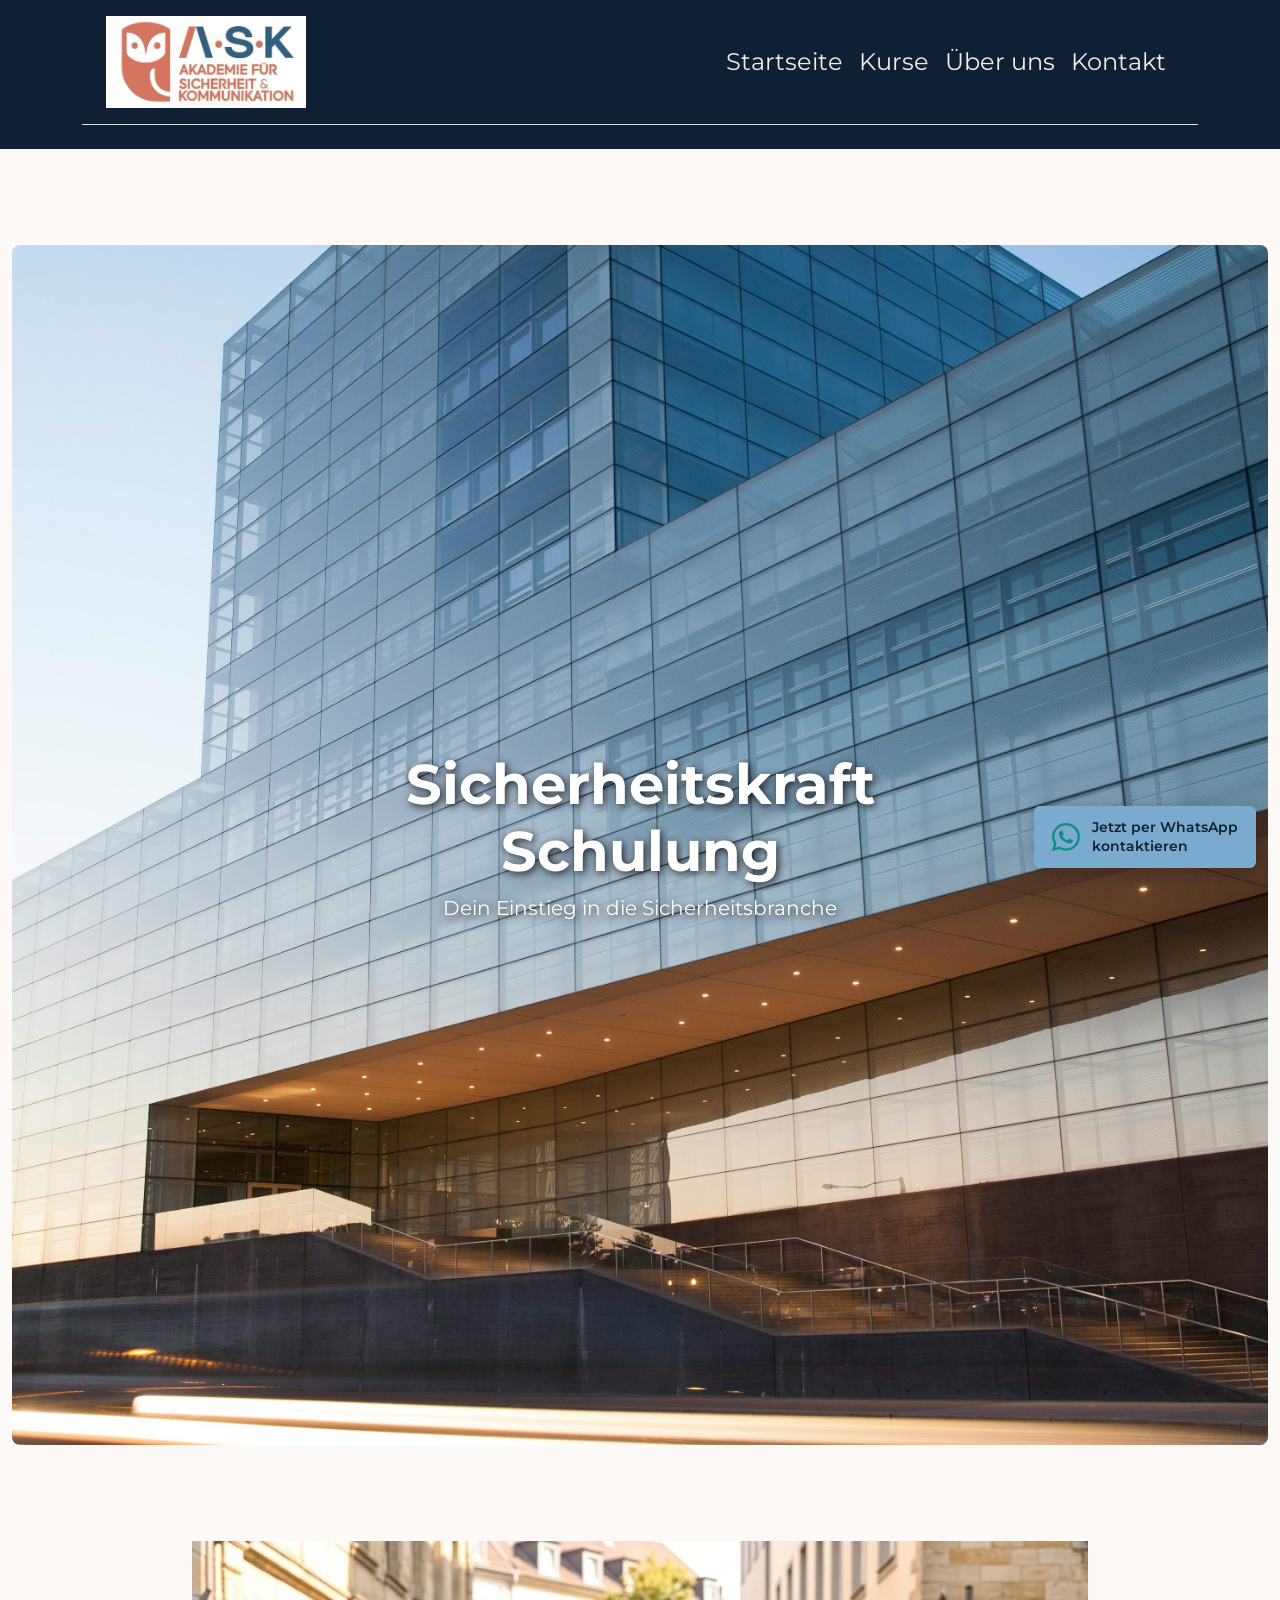
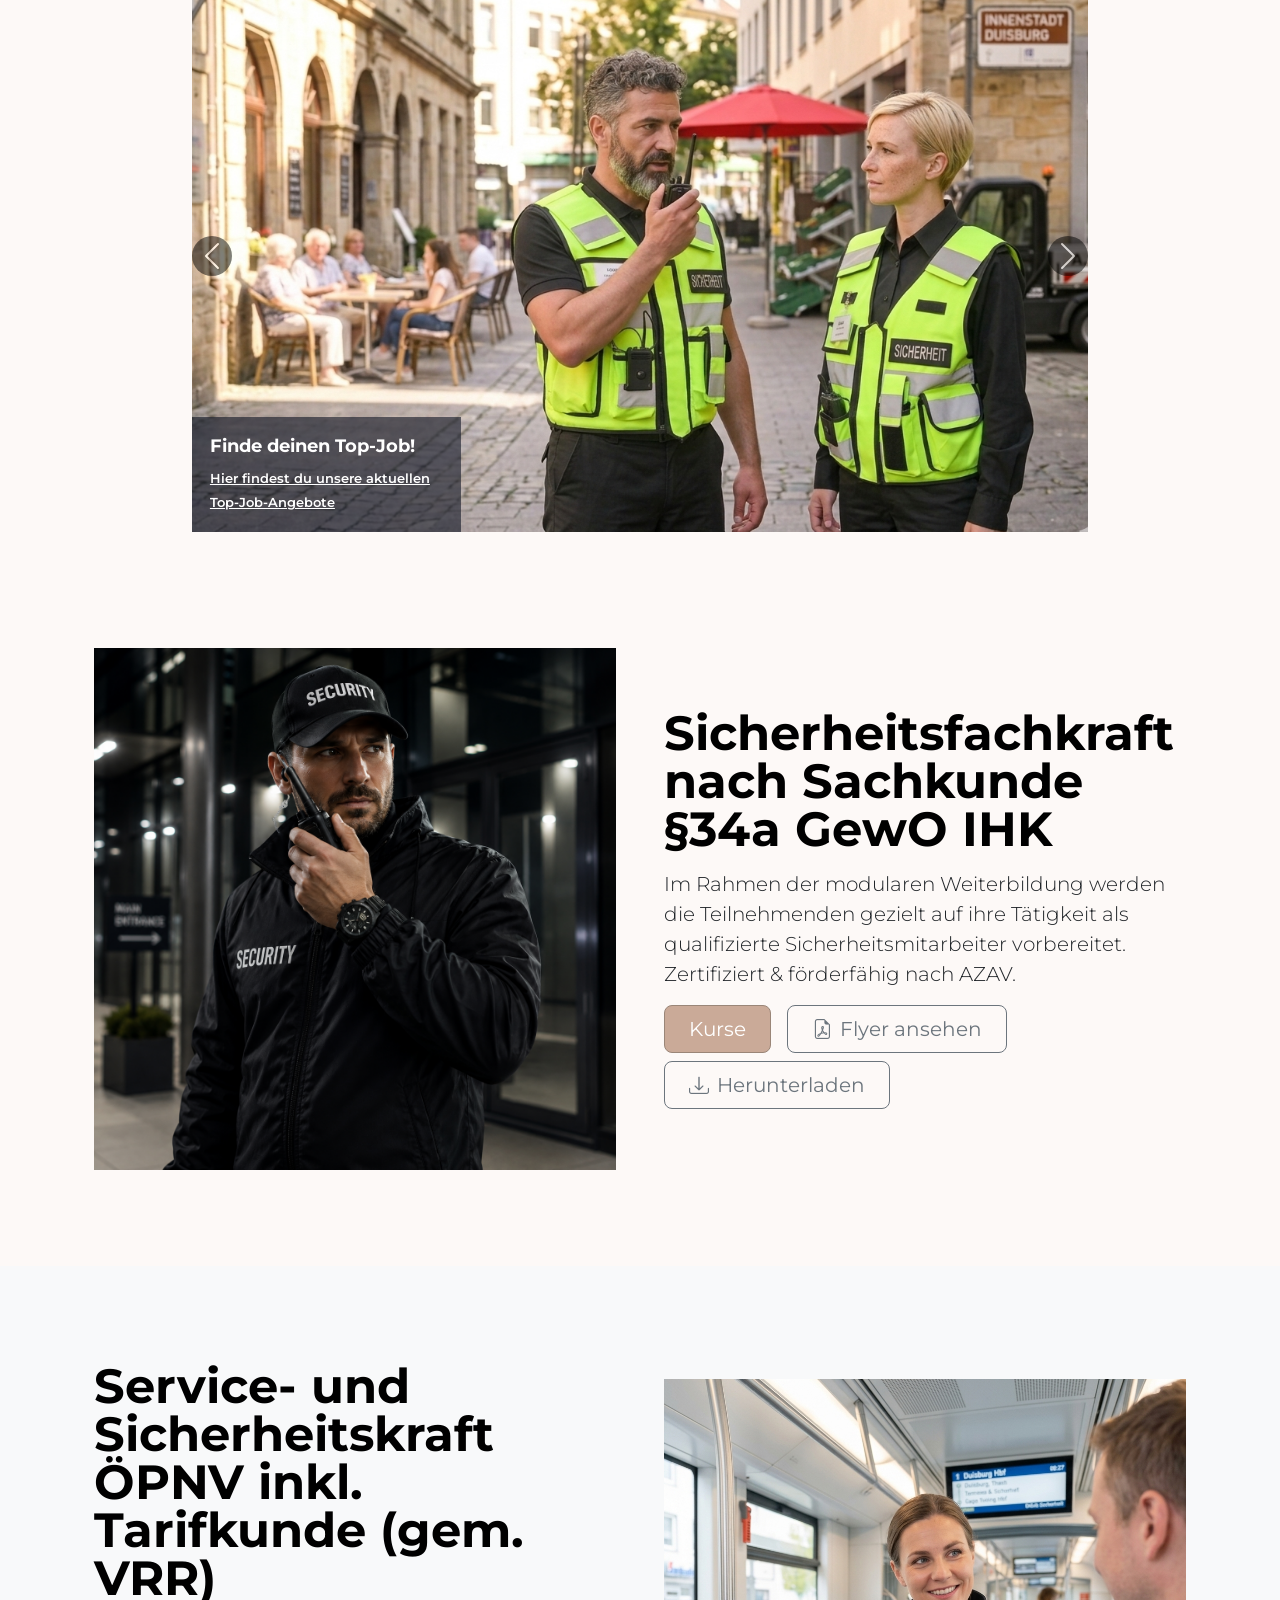
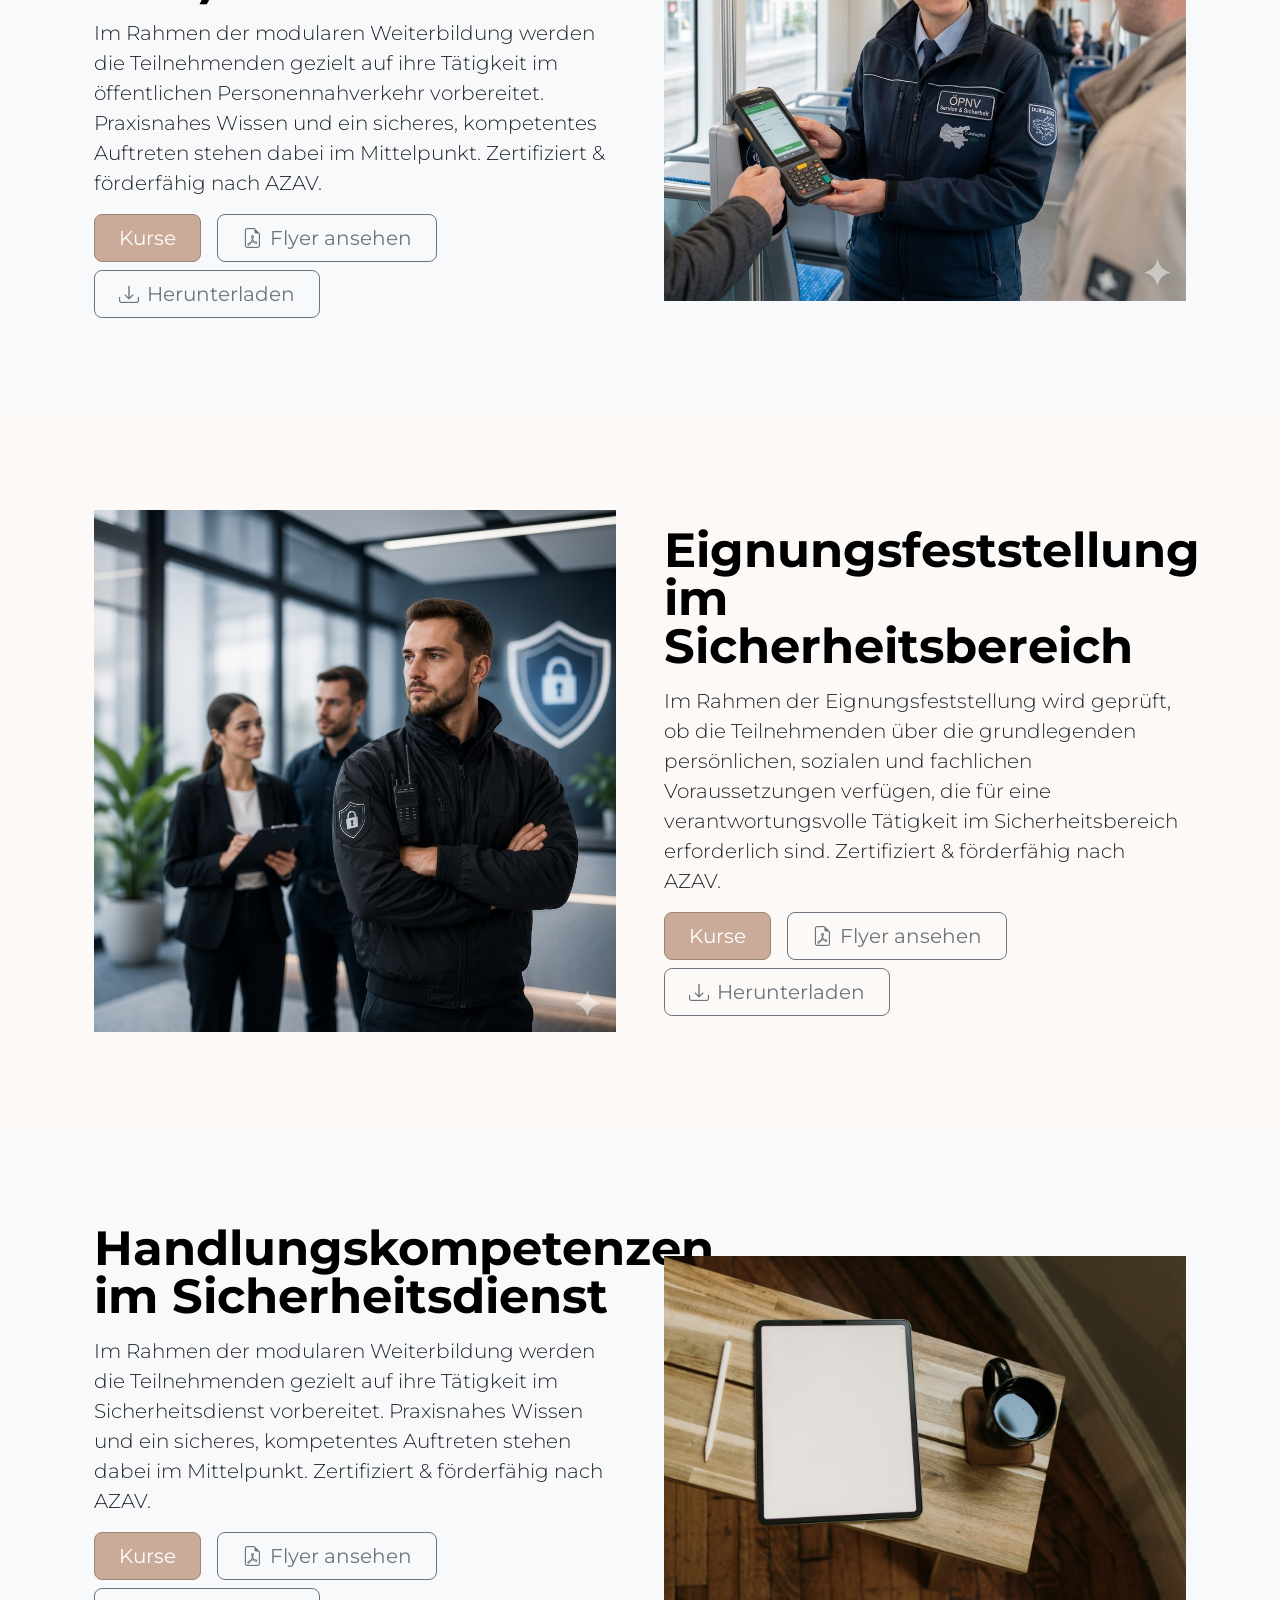
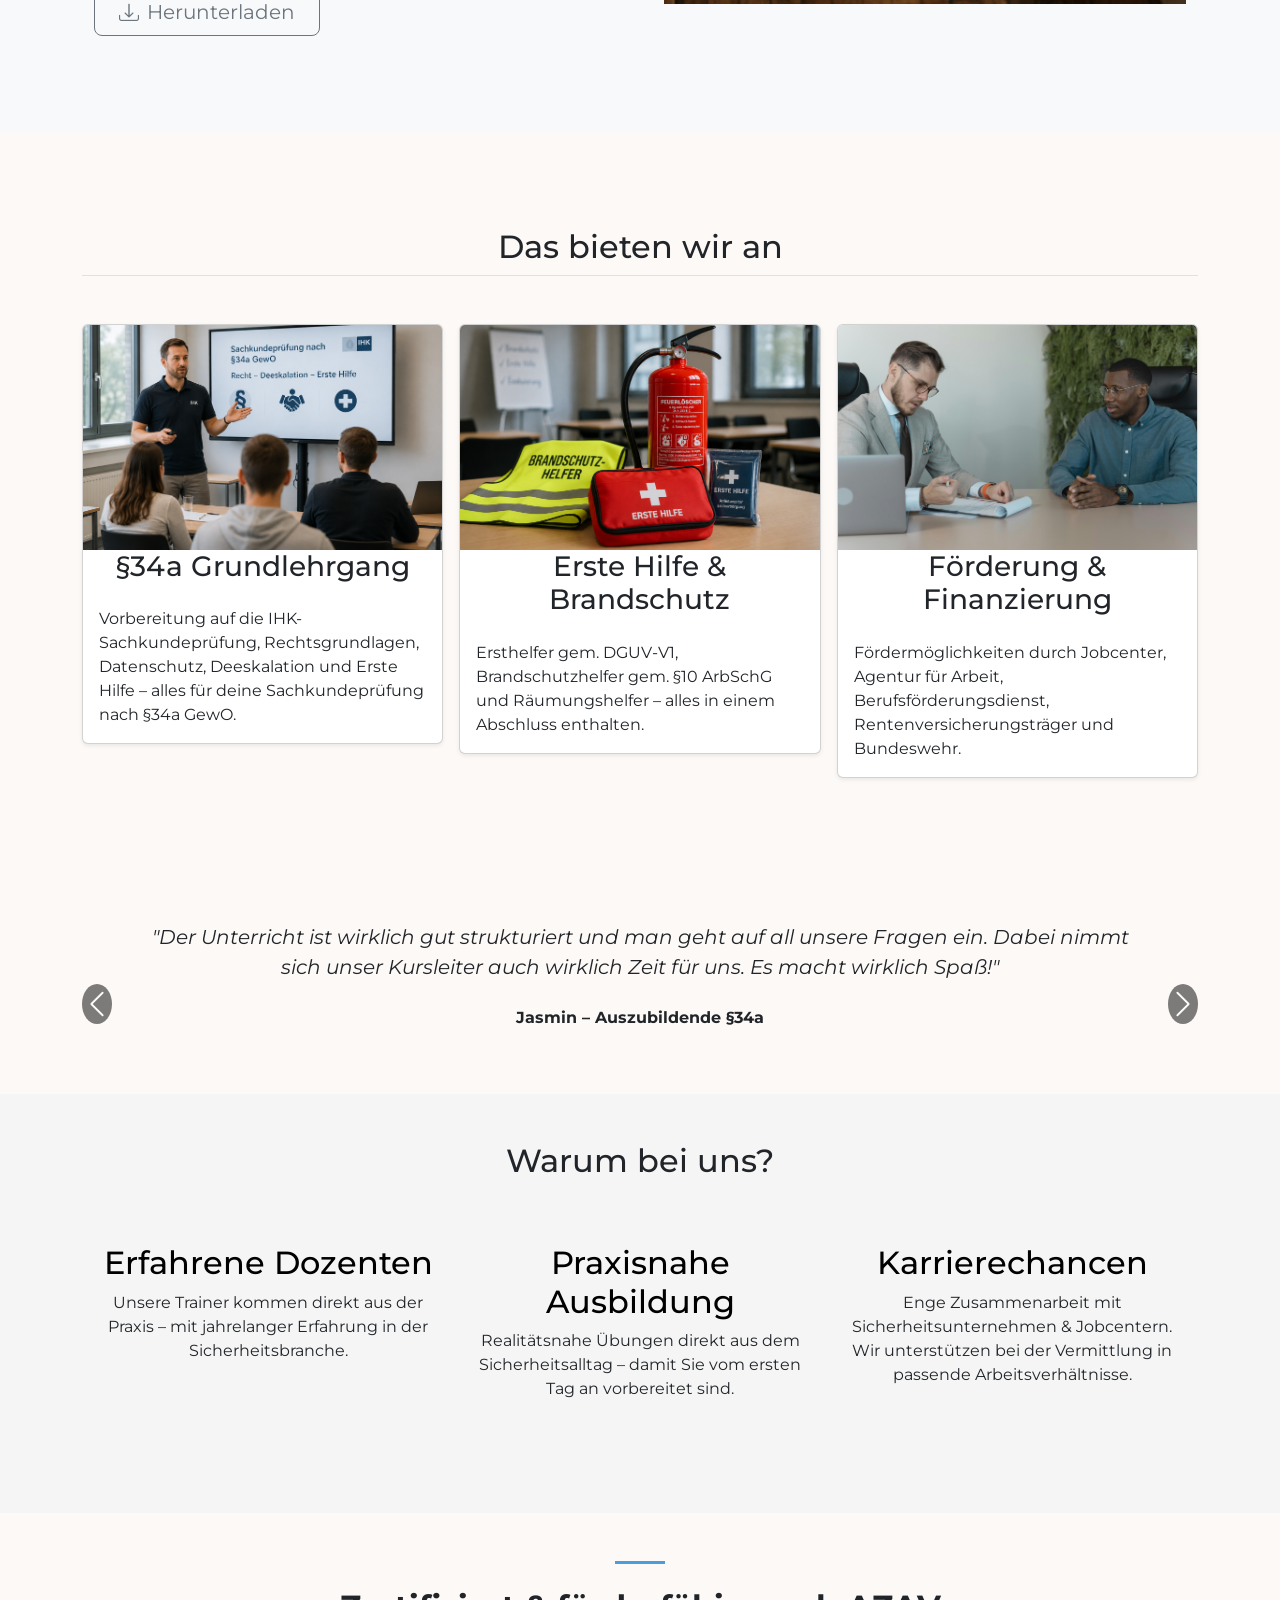
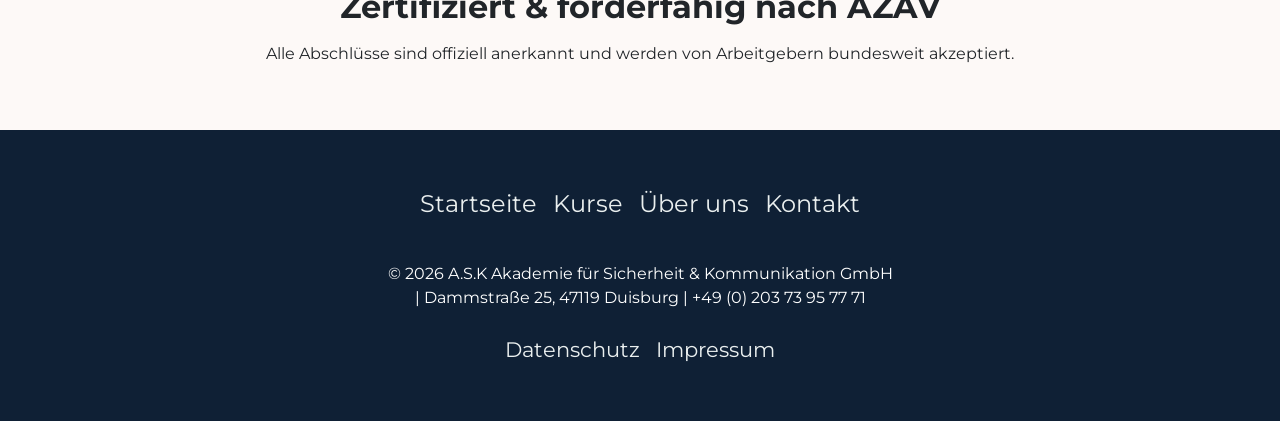
==== commit 0cd81c02: "Update course overview and add accordion table for better navigation" ====
--- a/index.html
+++ b/index.html
@@ -87,10 +87,10 @@
           <div class="collapse w-100 d-md-none" id="navMenu">
             <ul class="nav flex-column mt-2 text-end">
               <li class="nav-item">
-                <a href="index.html" class="nav-link px-2">Startseite</a>
+                <a href="./index.html" class="nav-link px-2">Startseite</a>
               </li>
               <li class="nav-item">
-            <a href="Kurse.html" class="nav-link px-2">Kurse</a>
+            <a href="./Kurse.html" class="nav-link px-2">Kurse</a>
           </li>
               <li class="nav-item">
                 <a href="./uber-uns.html" class="nav-link px-2">Über uns</a>
--- a/css/style.css
+++ b/css/style.css
@@ -13,33 +13,13 @@
   --ask-text-light: #e8d5c8; /* Helles Beige – Text auf dunklem Hintergrund */
 }
 
-/* ============================================================
-   GLOBAL – Basis-Styles für alle Seiten
-   ============================================================ */
-
-body {
-  background-color: #fdf9f7;
-  font-family: "Montserrat", sans-serif;
-}
-
-h3 {
-  color: azure;
-}
-
-hr {
-  width: 60px;
-  border: 2px solid #e8d5c8;
-}
-
-img {
-  height: auto;
-  max-width: 100%;
-}
-
-.logo {
-  width: 100%;
-  max-width: 200px;
-  height: auto;
+:root {
+  --ask-dark: #1e3a5f; /* Dunkelblau – Hauptfarbe */
+  --ask-dark-mid: #0f2035; /* Sehr dunkel – Zwischenbereiche */
+  --ask-accent: #4a9ede; /* Hellblau – Buttons, Akzente, Linien */
+  --ask-light: #f4f8fc; /* Sehr helles Blau-Weiß – Hintergründe */
+  --ask-mid: #7aabcf; /* Mittleres Blau – Zwischenbereiche */
+  --ask-text-light: #c8dff0; /* Helles Blau-Beige – Text auf dunklem Hintergrund */
 }
 
 /* ── Gradient-Hintergrund (z.B. Footer/Banner) ── */
@@ -47,6 +27,38 @@
   background: linear-gradient(300deg, #caaa98, #9a8678);
   background-size: 180% 180%;
   animation: gradient-animation 18s ease infinite;
+}
+
+.gradient-background {
+  background: #0f2035;
+}
+/* ============================================================
+   GLOBAL – Basis-Styles für alle Seiten
+   ============================================================ */
+
+body {
+  background-color: #fdf9f7;
+  font-family: "Montserrat", sans-serif;
+}
+
+h3 {
+  color: azure;
+}
+
+hr {
+  width: 60px;
+  border: 2px solid #e8d5c8;
+}
+
+img {
+  height: auto;
+  max-width: 100%;
+}
+
+.logo {
+  width: 100%;
+  max-width: 200px;
+  height: auto;
 }
 
 @keyframes gradient-animation {
@@ -818,3 +830,200 @@
     border-radius: 50%;
   }
 }
+
+/* ============================================================
+   KURSE – Accordion-Tabelle
+   ============================================================ */
+
+.kurse-section-wrap {
+  padding: 3rem 0;
+  background-color: var(--ask-light);
+}
+
+.kurse-category {
+  margin-bottom: 3rem;
+}
+
+.kurse-category-title {
+  color: var(--ask-accent);
+  font-size: 13px;
+  font-weight: 700;
+  letter-spacing: 0.08em;
+  text-transform: uppercase;
+  border-bottom: 2px solid var(--ask-accent);
+  padding-bottom: 8px;
+  margin-bottom: 0;
+}
+
+.kurse-table {
+  width: 100%;
+  border-collapse: collapse;
+  background-color: #fff;
+}
+
+.kurse-table thead tr {
+  border-bottom: 1px solid var(--ask-mid);
+  background-color: var(--ask-dark-mid);
+}
+
+.kurse-table thead th {
+  font-size: 12px;
+  color: var(--ask-text-light);
+  font-weight: 400;
+  padding: 10px 12px;
+  text-align: left;
+}
+
+.kurse-table thead th:last-child {
+  text-align: right;
+}
+
+.kurse-row {
+  cursor: pointer;
+  transition: background 0.15s ease;
+}
+
+.kurse-row:hover {
+  background-color: #f5ede6;
+}
+
+.kurse-row td {
+  padding: 16px 12px;
+  font-size: 14px;
+  border-bottom: 1px solid var(--ask-text-light);
+  vertical-align: middle;
+  color: var(--ask-dark-mid);
+}
+
+.kurse-row td.kurs-name {
+  font-weight: 600;
+  color: var(--ask-dark);
+}
+
+.kurse-row td.kurs-ort,
+.kurse-row td.kurs-start {
+  color: var(--ask-dark);
+  font-size: 13px;
+  opacity: 0.75;
+}
+
+.kurse-row td.kurs-toggle {
+  text-align: right;
+}
+
+.kurse-toggle-btn {
+  background: none;
+  border: none;
+  cursor: pointer;
+  padding: 4px 8px;
+  display: inline-flex;
+  align-items: center;
+  justify-content: center;
+  color: var(--ask-accent);
+  font-size: 20px;
+  transition: transform 0.25s ease;
+}
+
+.kurse-toggle-btn.open {
+  transform: rotate(180deg);
+}
+
+.detail-row td {
+  padding: 0 !important;
+  border-bottom: 1px solid var(--ask-mid);
+}
+
+.detail-inner {
+  overflow: hidden;
+  max-height: 0;
+  transition:
+    max-height 0.35s ease,
+    padding 0.25s ease;
+  background-color: var(--ask-dark-mid);
+  padding: 0 16px;
+}
+
+.detail-inner.open {
+  max-height: 500px;
+  padding: 20px 16px;
+}
+
+.detail-grid {
+  display: flex;
+  flex-wrap: wrap;
+  gap: 1.5rem;
+  margin-bottom: 14px;
+}
+
+.detail-item .detail-label {
+  font-size: 11px;
+  color: var(--ask-mid);
+  margin-bottom: 2px;
+  text-transform: uppercase;
+  letter-spacing: 0.05em;
+}
+
+.detail-item .detail-val {
+  font-size: 14px;
+  font-weight: 600;
+  color: var(--ask-text-light);
+}
+
+.detail-desc {
+  font-size: 14px;
+  color: var(--ask-text-light);
+  line-height: 1.65;
+  margin-bottom: 14px;
+  opacity: 0.85;
+}
+
+.detail-tags {
+  margin-bottom: 16px;
+}
+
+.detail-badge {
+  display: inline-block;
+  font-size: 11px;
+  padding: 3px 10px;
+  border-radius: 100px;
+  background-color: rgba(200, 150, 60, 0.18);
+  color: var(--ask-accent);
+  border: 1px solid rgba(200, 150, 60, 0.35);
+  margin-right: 6px;
+  margin-bottom: 4px;
+  font-weight: 500;
+}
+
+.detail-anmelden {
+  font-size: 14px;
+  padding: 8px 22px;
+  border-radius: 6px;
+  background-color: var(--ask-accent);
+  color: var(--ask-dark-mid);
+  border: none;
+  cursor: pointer;
+  text-decoration: none;
+  display: inline-block;
+  font-weight: 700;
+  transition: background 0.2s ease;
+}
+
+.detail-anmelden:hover {
+  background-color: #b5822e;
+  color: var(--ask-dark-mid);
+}
+
+@media (max-width: 576px) {
+  .kurse-table thead th:nth-child(2),
+  .kurse-row td:nth-child(2) {
+    display: none;
+  }
+}
+
+.navbar-toggler {
+  border-color: rgba(255, 255, 255, 0.5);
+}
+
+.navbar-toggler-icon {
+  background-image: url("data:image/svg+xml,%3csvg xmlns='http://www.w3.org/2000/svg' viewBox='0 0 30 30'%3e%3cpath stroke='rgba%28255, 255, 255, 0.9%29' stroke-linecap='round' stroke-miterlimit='10' stroke-width='2' d='M4 7h22M4 15h22M4 23h22'/%3e%3c/svg%3e");
+}
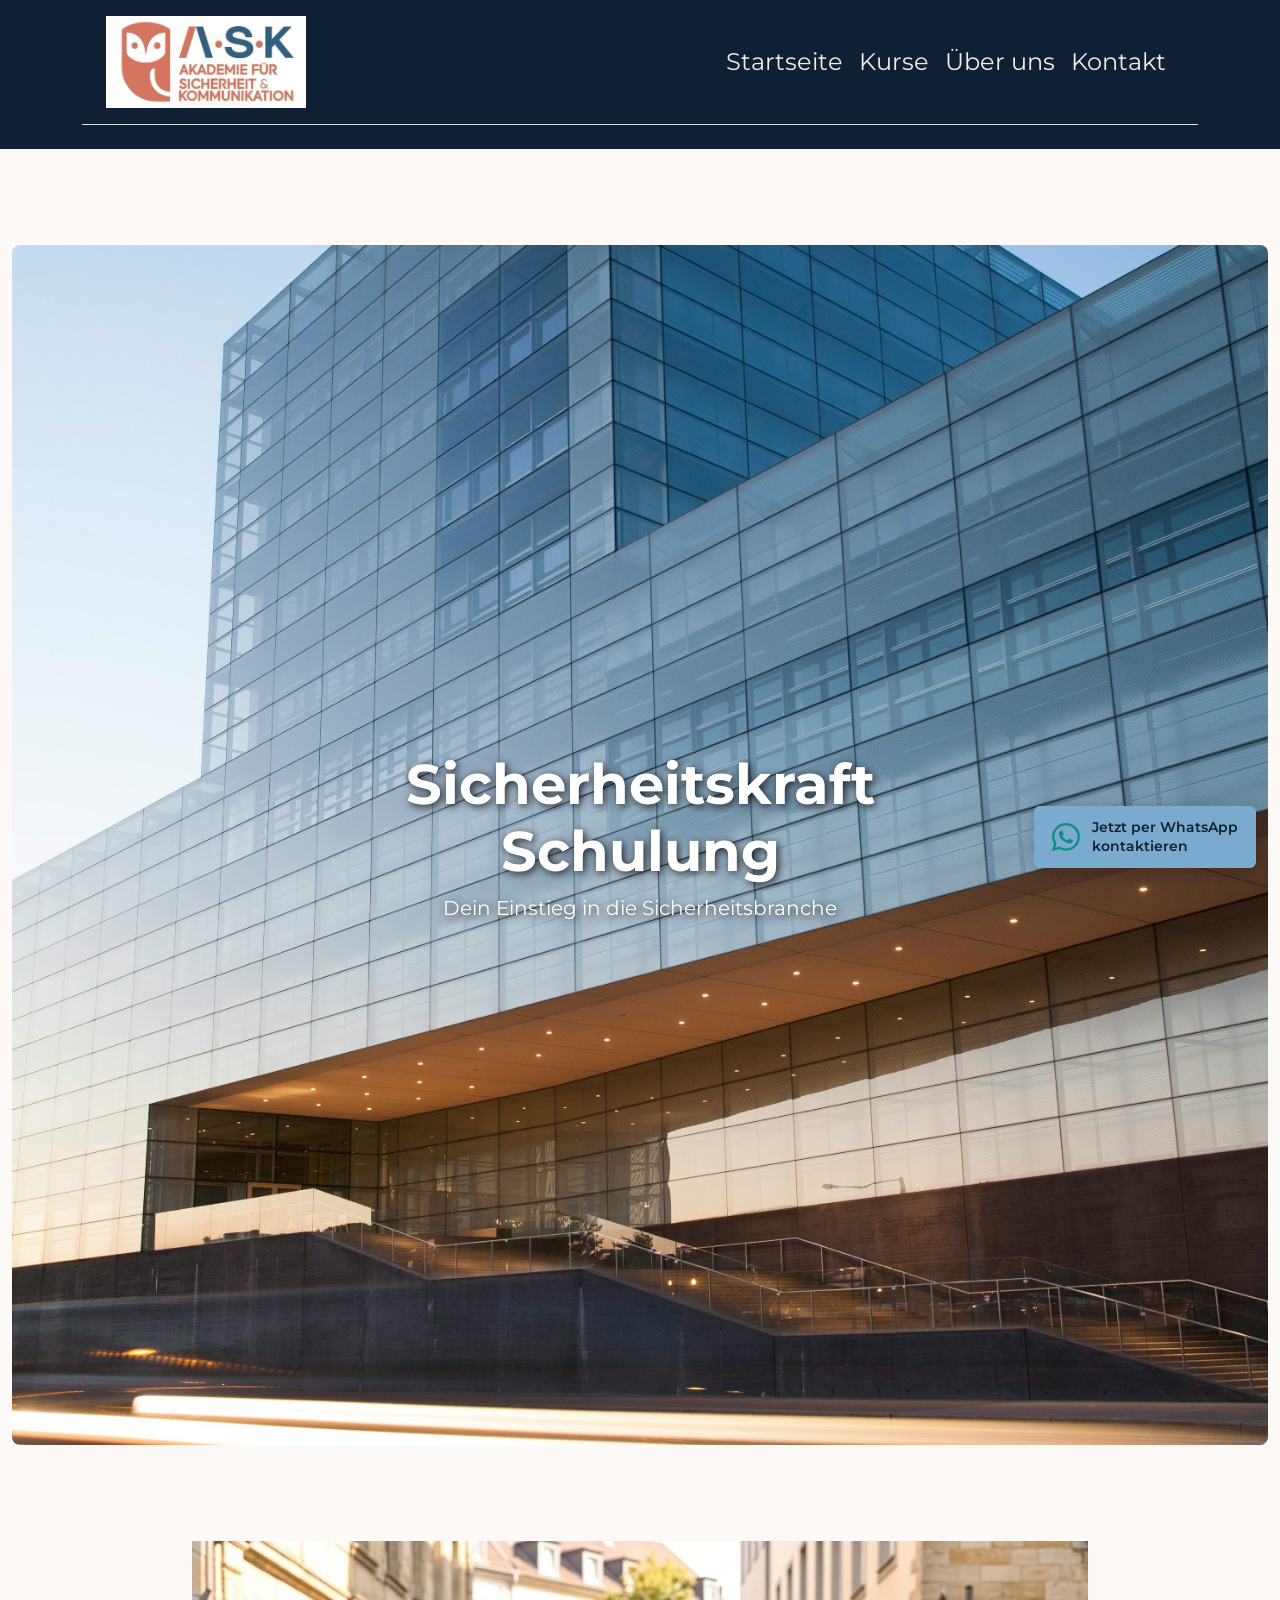
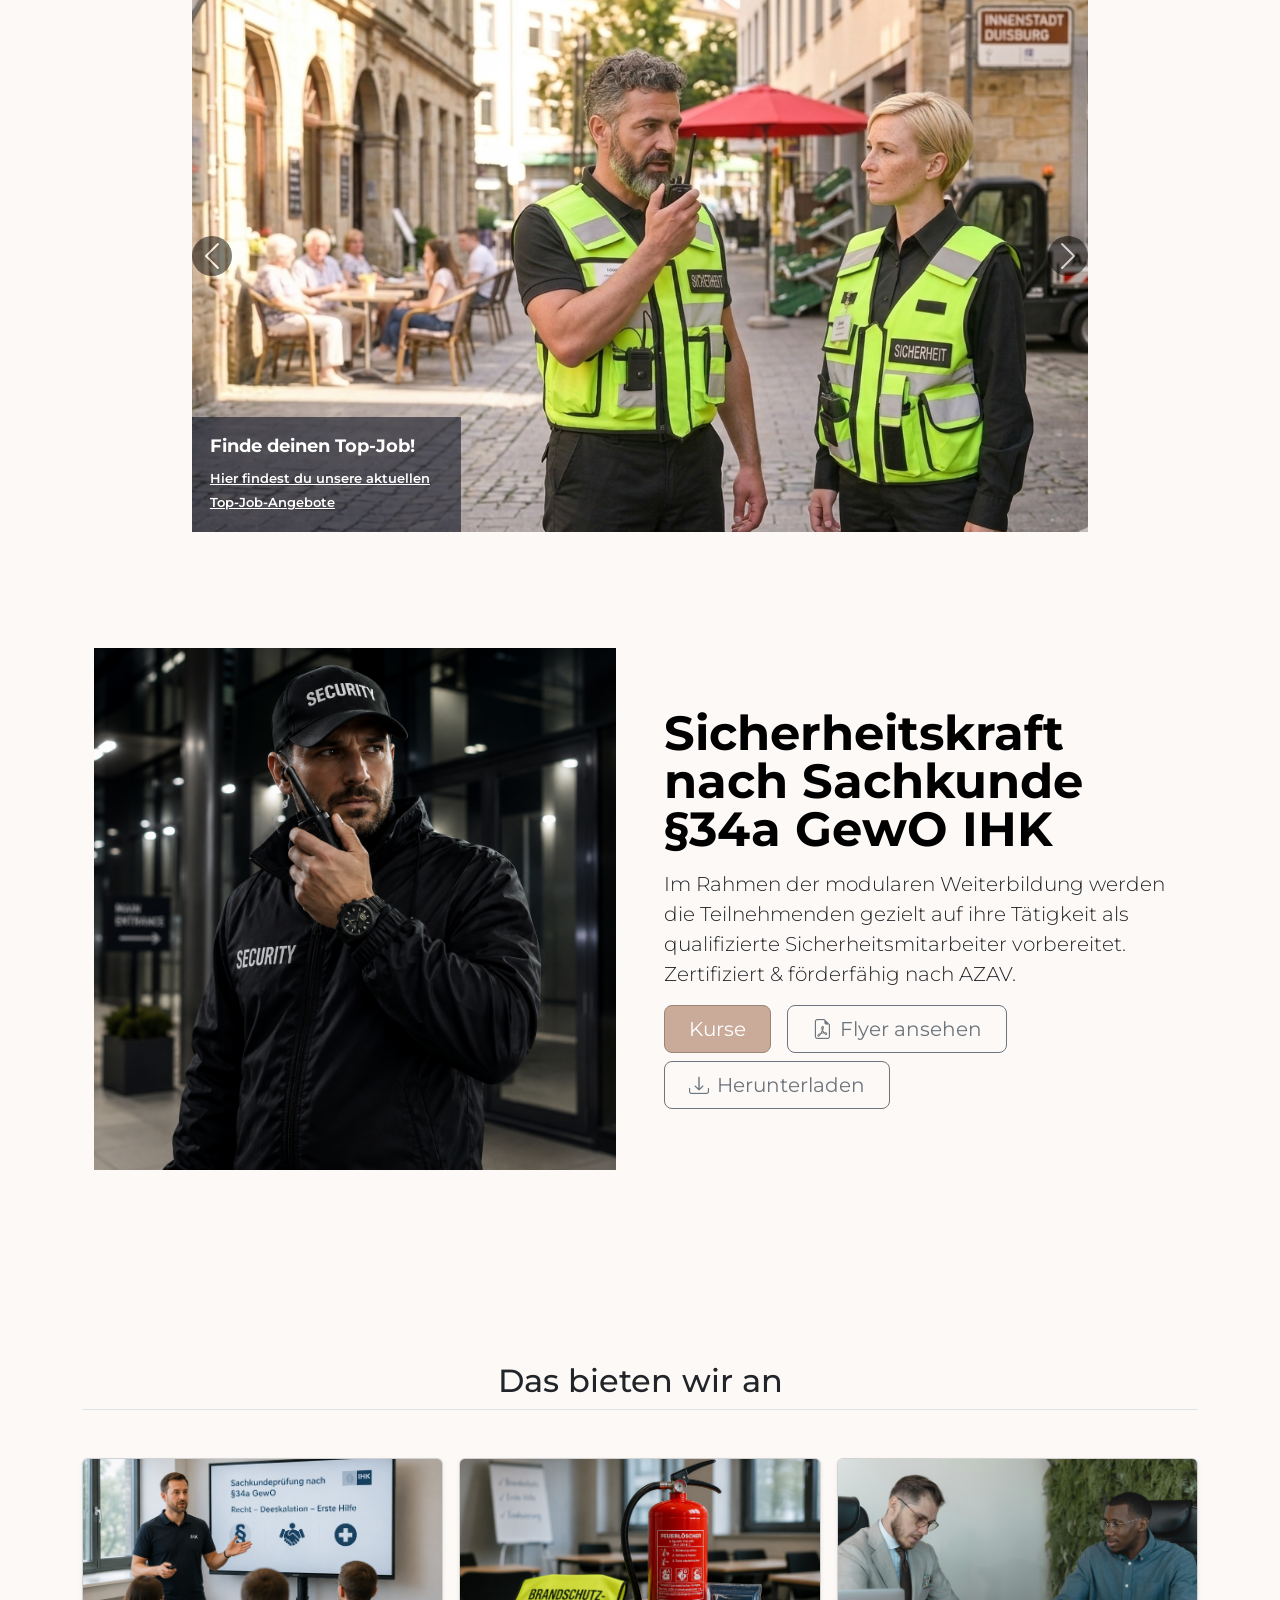
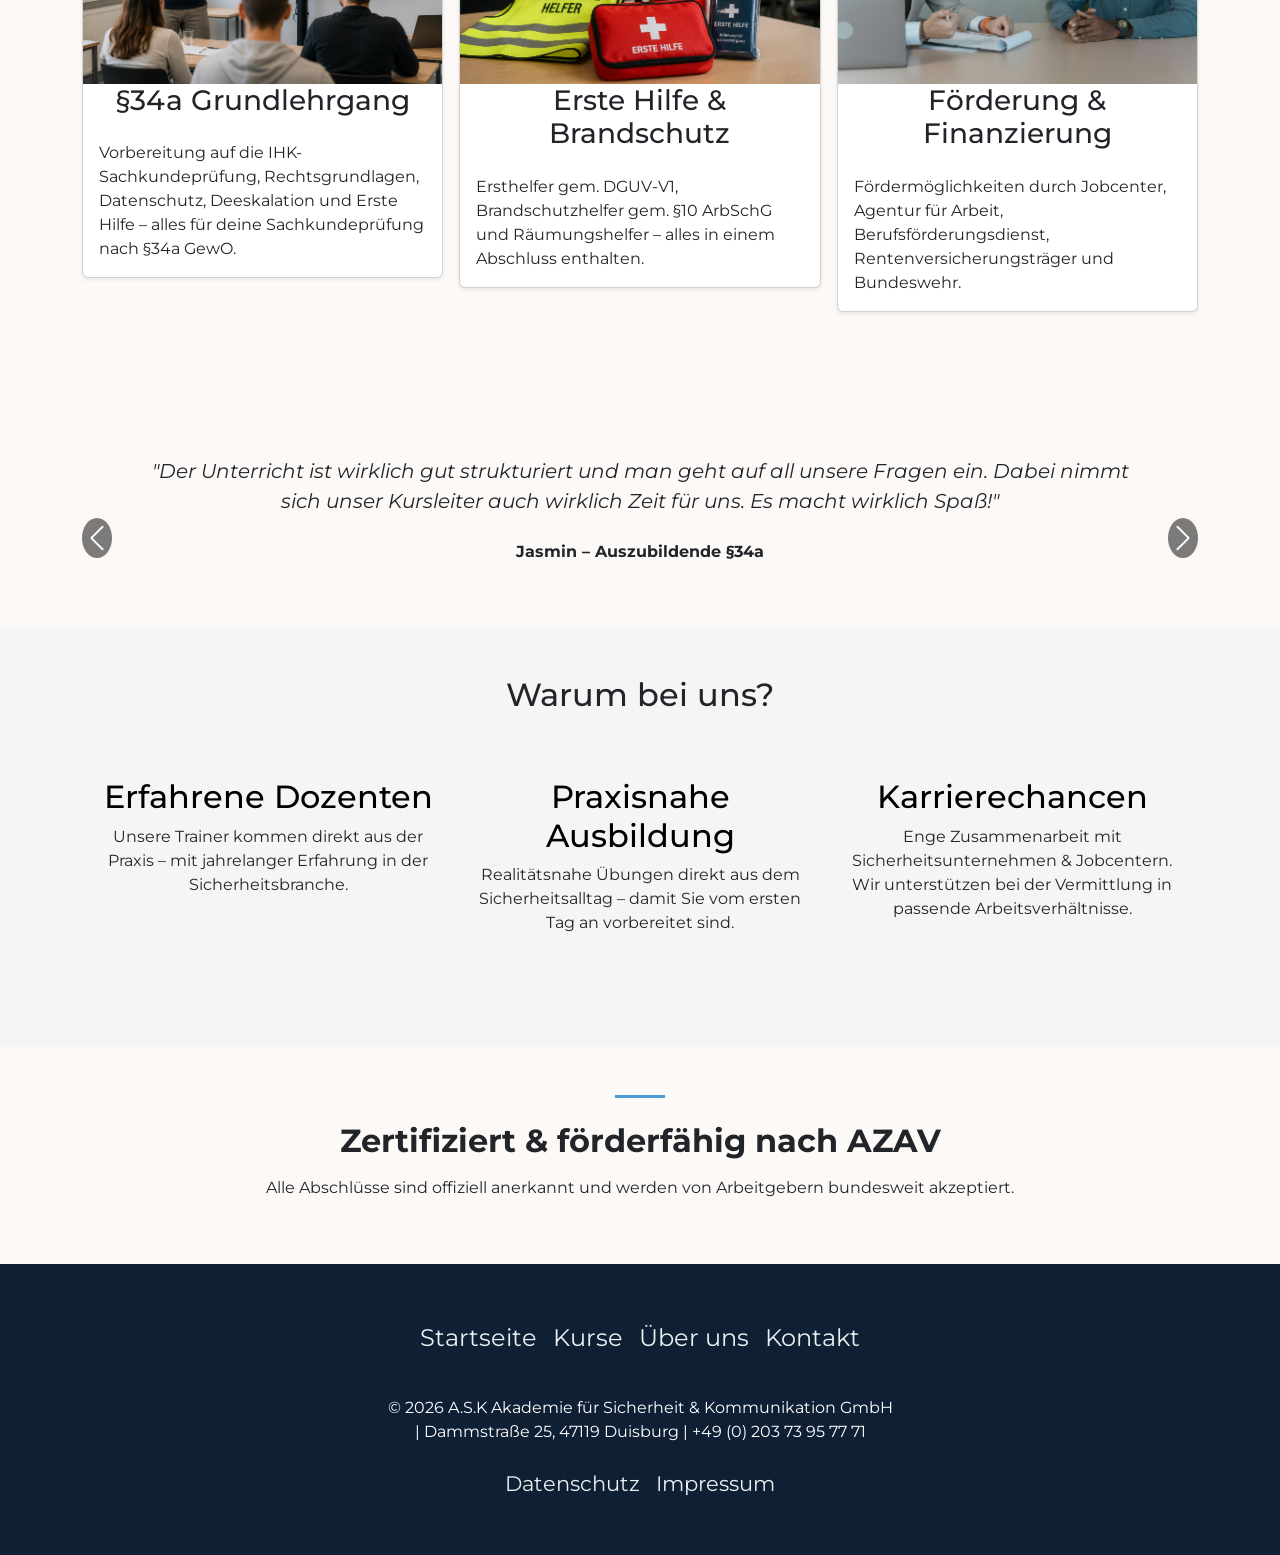
==== commit 8a46a380: "Update course descriptions and remove unused sections for clarity and conciseness" ====
--- a/index.html
+++ b/index.html
@@ -226,7 +226,7 @@
             <!-- Text & CTA -->
             <div class="col-lg-6">
               <h1 class="display-5 fw-bold text-body-emphasis lh-1 mb-3">
-                Sicherheitsfachkraft nach Sachkunde §34a GewO IHK
+                Sicherheitskraft nach Sachkunde §34a GewO IHK
               </h1>
               <p class="lead">
                 Im Rahmen der modularen Weiterbildung werden die Teilnehmenden
@@ -261,158 +261,6 @@
         </div>
       </section>
 
- <!-- Kurs 2 -->
-      <section class="bg-body-tertiary">
-        <div class="container col-xxl-8 px-4 py-5">
-          <div class="row flex-lg-row-reverse align-items-center g-5 py-5">
-            <!-- Bild -->
-            <div class="col-10 col-sm-8 col-lg-6">
-              <img
-                src="./assets/images/ASK Broschüre - ÖPNV (3)/Gemini_Generated_Image_o46mhmo46mhmo46m.png"
-                class="d-block mx-lg-auto img-fluid"
-                alt="Kurs 2"
-                width="700"
-                height="600"
-              />
-            </div>
-
-            <!-- Text & CTA -->
-            <div class="col-lg-6">
-              <h1 class="display-5 fw-bold text-body-emphasis lh-1 mb-3">
-                Service- und Sicherheitskraft ÖPNV inkl. Tarifkunde (gem. VRR)
-              </h1>
-              <p class="lead">
-                Im Rahmen der modularen Weiterbildung werden die Teilnehmenden
-                gezielt auf ihre Tätigkeit im öffentlichen Personennahverkehr
-                vorbereitet. Praxisnahes Wissen und ein sicheres, kompetentes
-                Auftreten stehen dabei im Mittelpunkt. Zertifiziert & förderfähig
-                nach AZAV.
-              </p>
-              <div class="d-flex flex-wrap gap-2 d-md-flex justify-content-md-start">
-                <a href="./Kurse.html" class="btn btn-primary btn-lg px-4 me-md-2">
-                  Kurse
-               </a>
-                <a
-                  href="./assets/images/ASK Broschüre - ÖPNV (3)/pdf24_umgewandelt.pdf"
-                  target="_blank"
-                  class="btn btn-outline-secondary btn-lg px-4 me-md-2"
-                >
-                  <i class="bi bi-file-earmark-pdf me-2"></i>Flyer ansehen
-                </a>
-                <a
-                  href="./assets/images/ASK Broschüre - ÖPNV (3)/pdf24_umgewandelt.pdf"
-                  download="ASK_Flyer.pdf"
-                  class="btn btn-outline-secondary btn-lg px-4"
-                >
-                  <i class="bi bi-download me-2"></i>Herunterladen
-                </a>
-              </div>
-            </div>
-          </div>
-        </div>
-      </section>
-
-      <!-- Kurs 3 -->
-      <section>
-        <div class="container col-xxl-8 px-4 py-5">
-          <div class="row flex-lg-row align-items-center g-5 py-5">
-            <!-- Bild -->
-            <div class="col-10 col-sm-8 col-lg-6">
-              <img
-                src="./assets/images/ASK Broschüre - Eignung/Gemini_Generated_Image_vvbxv0vvbxv0vvbx.png"
-                class="d-block mx-lg-auto img-fluid"
-                alt="Kurs 3"
-                width="700"
-                height="600"
-              />
-            </div>
-
-            <!-- Text & CTA -->
-            <div class="col-lg-6">
-              <h1 class="display-5 fw-bold text-body-emphasis lh-1 mb-3">
-                Eignungsfeststellung im Sicherheitsbereich
-              </h1>
-              <p class="lead">
-                Im Rahmen der Eignungsfeststellung wird geprüft, ob die
-                Teilnehmenden über die grundlegenden persönlichen, sozialen und
-                fachlichen Voraussetzungen verfügen, die für eine
-                verantwortungsvolle Tätigkeit im Sicherheitsbereich erforderlich
-                sind. Zertifiziert & förderfähig nach AZAV.
-              </p>
-              <div class="d-flex flex-wrap gap-2 d-md-flex justify-content-md-start">
-                <a href="./Kurse.html" class="btn btn-primary btn-lg px-4 me-md-2">
-                  Kurse
-                </a>
-                <a
-                  href="./assets/images/ASK Broschüre - Eignung/pdf24_umgewandelt.pdf"
-                  target="_blank"
-                  class="btn btn-outline-secondary btn-lg px-4 me-md-2"
-                >
-                  <i class="bi bi-file-earmark-pdf me-2"></i>Flyer ansehen
-                </a>
-                <a
-                  href="./assets/images/ASK Broschüre - Eignung/pdf24_umgewandelt.pdf"
-                  download="ASK_Flyer.pdf"
-                  class="btn btn-outline-secondary btn-lg px-4"
-                >
-                  <i class="bi bi-download me-2"></i>Herunterladen
-                </a>
-              </div>
-            </div>
-          </div>
-        </div>
-      </section>
-
-      <!-- Kurs 4 -->
-      <section class="bg-body-tertiary">
-        <div class="container col-xxl-8 px-4 py-5">
-          <div class="row flex-lg-row-reverse align-items-center g-5 py-5">
-            <!-- Bild -->
-            <div class="col-10 col-sm-8 col-lg-6">
-              <img
-                src="./assets/images/kelly-sikkema-_Lm1_R2-Uo4-unsplash.jpg"
-                class="d-block mx-lg-auto img-fluid"
-                alt="Kurs 2"
-                width="700"
-                height="600"
-              />
-            </div>
-
-            <!-- Text & CTA -->
-            <div class="col-lg-6">
-              <h1 class="display-5 fw-bold text-body-emphasis lh-1 mb-3">
-                Handlungskompetenzen im Sicherheitsdienst
-              </h1>
-              <p class="lead">
-                    Im Rahmen der modularen Weiterbildung werden die Teilnehmenden
-                    gezielt auf ihre Tätigkeit im Sicherheitsdienst vorbereitet.
-                    Praxisnahes Wissen und ein sicheres, kompetentes Auftreten stehen
-                    dabei im Mittelpunkt. Zertifiziert & förderfähig nach AZAV.
-              </p>
-              <div class="d-flex flex-wrap gap-2 d-md-flex justify-content-md-start">
-                <a href="./Kurse.html" class="btn btn-primary btn-lg px-4 me-md-2">
-                  Kurse
-               </a>
-                <a
-                  href="./assets/images/ASK Broschüre - Handlungskompetenzen (1)/pdf24_umgewandelt.pdf"
-                  target="_blank"
-                  class="btn btn-outline-secondary btn-lg px-4 me-md-2"
-                >
-                  <i class="bi bi-file-earmark-pdf me-2"></i>Flyer ansehen
-                </a>
-                <a
-                  href="./assets/images/ASK Broschüre - Handlungskompetenzen (1)/pdf24_umgewandelt.pdf"
-                  download="ASK_Flyer.pdf"
-                  class="btn btn-outline-secondary btn-lg px-4"
-                >
-                  <i class="bi bi-download me-2"></i>Herunterladen
-                </a>
-              </div>
-            </div>
-          </div>
-        </div>
-      </section>
-
       
       <!-- Leistungen (Kurs-Karten) -->
       <section id="leistungen">
--- a/css/style.css
+++ b/css/style.css
@@ -4,14 +4,6 @@
    ============================================================ */
 
 /* ── CSS-Variablen ── */
-:root {
-  --ask-dark: #6b4c35;
-  --ask-dark-mid: #3d2b1f; /* Etwas heller – Zwischenbereiche */
-  --ask-accent: #c8963c; /* Gold – Buttons, Akzente, Linien */
-  --ask-light: #fdf9f7; /* Cremeweiß – Hintergründe */
-  --ask-mid: #caaa98; /* Helles Braun – Hero rechte Seite */
-  --ask-text-light: #e8d5c8; /* Helles Beige – Text auf dunklem Hintergrund */
-}
 
 :root {
   --ask-dark: #1e3a5f; /* Dunkelblau – Hauptfarbe */
@@ -23,11 +15,6 @@
 }
 
 /* ── Gradient-Hintergrund (z.B. Footer/Banner) ── */
-.gradient-background {
-  background: linear-gradient(300deg, #caaa98, #9a8678);
-  background-size: 180% 180%;
-  animation: gradient-animation 18s ease infinite;
-}
 
 .gradient-background {
   background: #0f2035;
@@ -570,7 +557,7 @@
 }
 
 .kontakt-hero p {
-  color: #e8d5c8;
+  color: white;
   font-size: 1rem;
   max-width: 500px;
 }
@@ -856,6 +843,7 @@
 }
 
 .kurse-table {
+  user-select: none;
   width: 100%;
   border-collapse: collapse;
   background-color: #fff;
@@ -879,7 +867,8 @@
 }
 
 .kurse-row {
-  cursor: pointer;
+  user-select: none;
+  caret-color: transparent;
   transition: background 0.15s ease;
 }
 
@@ -893,6 +882,7 @@
   border-bottom: 1px solid var(--ask-text-light);
   vertical-align: middle;
   color: var(--ask-dark-mid);
+  cursor: pointer;
 }
 
 .kurse-row td.kurs-name {
@@ -922,6 +912,9 @@
   color: var(--ask-accent);
   font-size: 20px;
   transition: transform 0.25s ease;
+  caret-color: transparent;
+  user-select: none;
+  outline: none;
 }
 
 .kurse-toggle-btn.open {
@@ -986,7 +979,7 @@
   font-size: 11px;
   padding: 3px 10px;
   border-radius: 100px;
-  background-color: rgba(200, 150, 60, 0.18);
+  background-color: rgba(97, 60, 200, 0.18);
   color: var(--ask-accent);
   border: 1px solid rgba(200, 150, 60, 0.35);
   margin-right: 6px;
